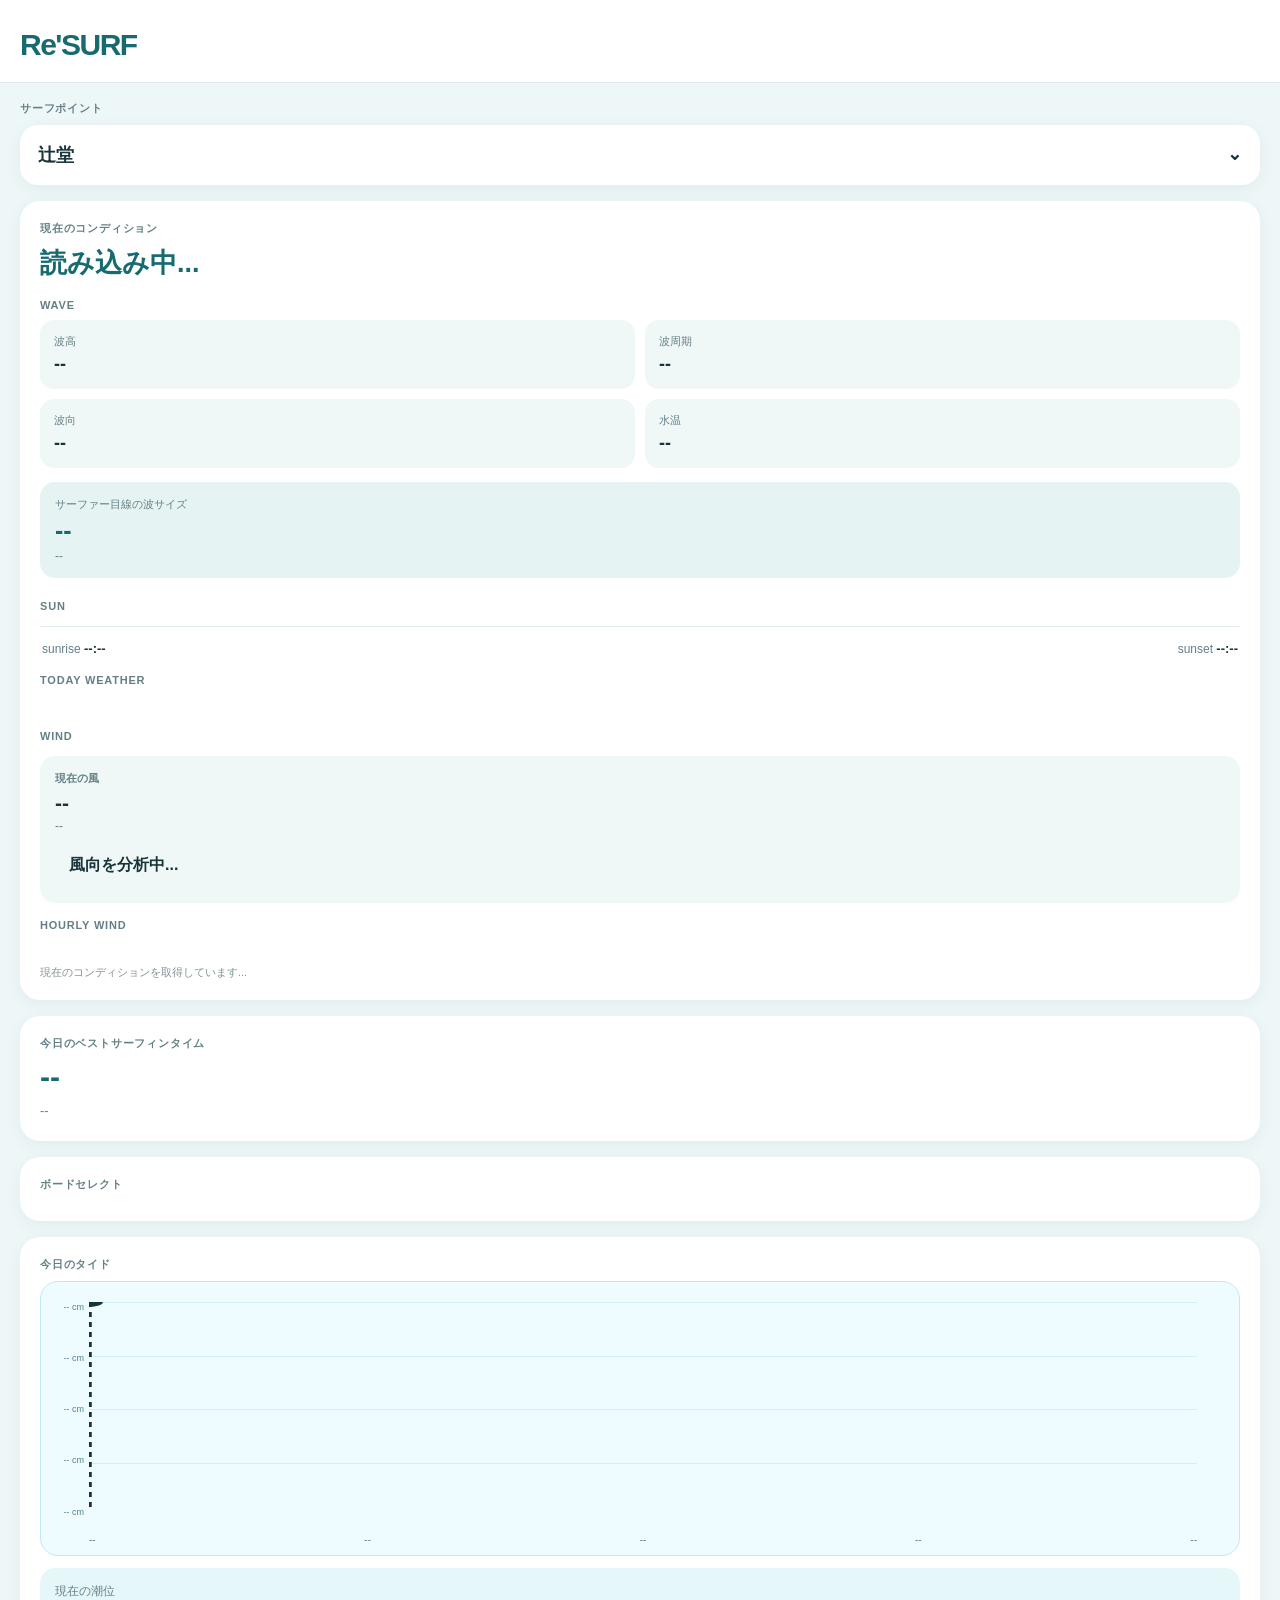
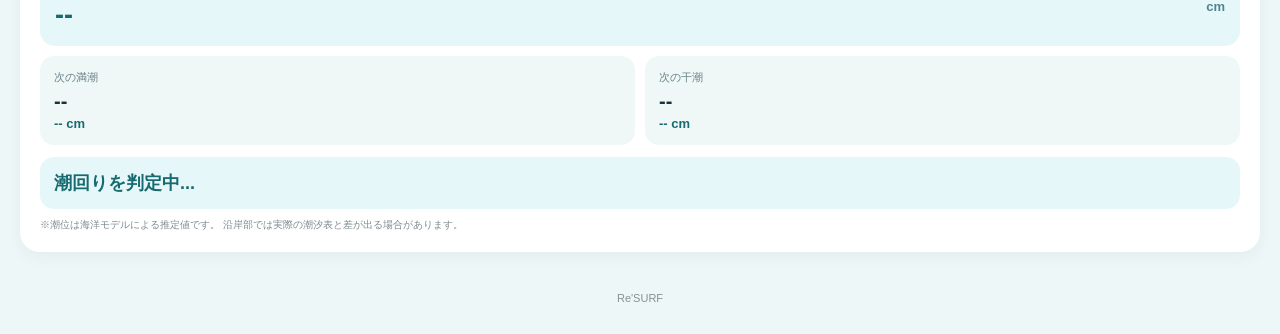
==== index.html @ 5d6dfd1b "Update index.html" ====
<!DOCTYPE html>
<html lang="ja">
<head>
<meta charset="UTF-8">
<meta name="viewport" content="width=device-width, initial-scale=1.0">
<title>Re'SURF</title>
<link rel="stylesheet" href="style.css">
</head>

<body>

<div class="header">
  <div class="logo">Re'SURF</div>
</div>

<div class="content">

  <!-- =========================
       SURF POINT
  ========================= -->

  <div class="label">
    サーフポイント
  </div>

  <button
    class="spot-button"
    onclick="toggleSpots()"
  >
    <span id="selectedSpot">辻堂</span>
    <span>⌄</span>
  </button>

  <div
    class="spot-menu"
    id="spotMenu"
  >

    <div class="spot-item" onclick="selectSpot('辻堂')">辻堂</div>
    <div class="spot-item" onclick="selectSpot('鵠沼')">鵠沼</div>
    <div class="spot-item" onclick="selectSpot('由比ヶ浜')">由比ヶ浜</div>
    <div class="spot-item" onclick="selectSpot('鴨川')">鴨川</div>
    <div class="spot-item" onclick="selectSpot('平砂浦')">平砂浦</div>

  </div>


  <!-- =========================
       CURRENT CONDITION
  ========================= -->

  <div class="card">

    <div class="label">
      現在のコンディション
    </div>

    <div
      class="condition"
      id="condition"
    >
      読み込み中...
    </div>


    <div
      class="label"
      style="margin-top:18px;"
    >
      WAVE
    </div>


    <div class="data">

      <div class="data-box">
        <div class="data-title">波高</div>
        <div
          class="data-value"
          id="waveHeight"
        >
          --
        </div>
      </div>


      <div class="data-box">
        <div class="data-title">波周期</div>
        <div
          class="data-value"
          id="wavePeriod"
        >
          --
        </div>
      </div>


      <div class="data-box">
        <div class="data-title">波向</div>
        <div
          class="data-value"
          id="waveDirection"
        >
          --
        </div>
      </div>


      <div class="data-box">
        <div class="data-title">水温</div>
        <div
          class="data-value"
          id="waterTemp"
        >
          --
        </div>
      </div>

    </div>


    <div class="wave-human">

      <div class="wave-human-title">
        サーファー目線の波サイズ
      </div>

      <div
        class="wave-human-value"
        id="humanWave"
      >
        --
      </div>

      <div
        class="wave-human-reason"
        id="humanWaveReason"
      >
        --
      </div>

    </div>


    <!-- =========================
         SUN
    ========================= -->

    <div
      class="label"
      style="margin-top:22px;"
    >
      SUN
    </div>


    <div class="sun-row">

      <span>
        sunrise
        <strong id="sunrise">--:--</strong>
      </span>

      <span>
        sunset
        <strong id="sunset">--:--</strong>
      </span>

    </div>


    <!-- =========================
         TODAY WEATHER
    ========================= -->

    <div
      class="label"
      style="margin-top:16px;"
    >
      TODAY WEATHER
    </div>


    <div
      class="hourly-scroll"
      id="weatherHourly"
    ></div>


    <!-- =========================
         WIND
    ========================= -->

    <div
      class="label"
      style="margin-top:22px;"
    >
      WIND
    </div>


    <div class="wind-box">

      <div class="wind-title">
        現在の風
      </div>

      <div
        class="wind-main"
        id="windDirection"
      >
        --
      </div>

      <div
        class="wind-detail"
        id="windSpeed"
      >
        --
      </div>

      <div
        class="wind-condition"
        id="windCondition"
      >
        風向を分析中...
      </div>

    </div>


    <!-- =========================
         HOURLY WIND
    ========================= -->

    <div
      class="label"
      style="margin-top:16px;"
    >
      HOURLY WIND
    </div>


    <div
      class="hourly-scroll"
      id="windHourly"
    ></div>


    <div
      class="status"
      id="status"
    >
      現在のコンディションを取得しています...
    </div>

  </div>


  <!-- =========================
       BEST TIME
  ========================= -->

  <div class="card">

    <div class="label">
      今日のベストサーフィンタイム
    </div>

    <div
      class="best-time"
      id="bestTime"
    >
      --
    </div>

    <div
      class="best-reason"
      id="bestReason"
    >
      --
    </div>

  </div>


  <!-- =========================
       BOARD SELECT
  ========================= -->

  <div class="card">

    <div class="label">
      ボードセレクト
    </div>

    <div
      class="board-list"
      id="boardList"
    ></div>

  </div>


  <!-- =========================
       TIDE
  ========================= -->

  <div class="card">

    <div class="label">
      今日のタイド
    </div>


    <div class="tide-chart">

      <div class="tide-grid"></div>


      <div class="tide-scale">

        <span id="scaleTop">-- cm</span>
        <span id="scale75">-- cm</span>
        <span id="scale50">-- cm</span>
        <span id="scale25">-- cm</span>
        <span id="scaleBottom">-- cm</span>

      </div>


      <svg
        class="tide-svg"
        viewBox="0 0 400 205"
        preserveAspectRatio="none"
      >

        <polygon
          id="tideArea"
          class="tide-area"
          points=""
        />

        <polyline
          id="tideLine"
          class="tide-line"
          points=""
        />

        <line
          id="tideNow"
          class="tide-now"
          x1="0"
          y1="0"
          x2="0"
          y2="205"
        />

        <circle
          id="tideNowDot"
          class="tide-now-dot"
          cx="0"
          cy="0"
          r="5"
        />

        <g id="tideExtremePoints"></g>

      </svg>


      <div class="tide-axis">

        <span id="tideTime0">--</span>
        <span id="tideTime1">--</span>
        <span id="tideTime2">--</span>
        <span id="tideTime3">--</span>
        <span id="tideTime4">--</span>

      </div>

    </div>


    <div class="tide-current">

      <div>

        <div class="tide-current-title">
          現在の潮位
        </div>

        <div
          class="tide-current-value"
          id="currentTide"
        >
          --
        </div>

      </div>

      <div class="tide-unit">
        cm
      </div>

    </div>


    <div class="tide-info">

      <div class="tide-box">

        <div class="tide-title">
          次の満潮
        </div>

        <div
          class="tide-value"
          id="nextHigh"
        >
          --
        </div>

        <div
          class="tide-height"
          id="nextHighHeight"
        >
          -- cm
        </div>

      </div>


      <div class="tide-box">

        <div class="tide-title">
          次の干潮
        </div>

        <div
          class="tide-value"
          id="nextLow"
        >
          --
        </div>

        <div
          class="tide-height"
          id="nextLowHeight"
        >
          -- cm
        </div>

      </div>

    </div>


    <div
      class="tide-type"
      id="tideType"
    >
      潮回りを判定中...
    </div>


    <div class="tide-note">
      ※潮位は海洋モデルによる推定値です。
      沿岸部では実際の潮汐表と差が出る場合があります。
    </div>

  </div>

</div>


<div class="bottom">
  Re'SURF
</div>


<!-- =========================
     BOARD MODAL
========================= -->

<div
  class="modal-overlay"
  id="boardModal"
  onclick="closeBoardModal(event)"
>

  <div
    class="board-modal"
    onclick="event.stopPropagation()"
  >

    <div class="modal-label">
      BOARD ADVICE
    </div>

    <div
      class="modal-board-name"
      id="modalBoardName"
    >
      --
    </div>

    <div
      class="modal-condition"
      id="modalCondition"
    >
      --
    </div>

    <div
      class="modal-advice"
      id="modalAdvice"
    >
      --
    </div>

    <button
      class="modal-close"
      onclick="closeBoardModal()"
    >
      閉じる
    </button>

  </div>

</div>


<!-- =========================
     JAVASCRIPT
========================= -->

<script src="data.js"></script>
<script src="script.js"></script>

</body>
</html>
---- style.css ----
* {
    box-sizing: border-box;
    }

body {
margin: 0;
background: #eef7f7;
color: #17343a;
font-family:
-apple-system,
BlinkMacSystemFont,
“Helvetica Neue”,
Arial,
sans-serif;
}

.header {
background: #ffffff;
padding: 28px 20px 20px;
border-bottom: 1px solid #dcebea;
}

.logo {
font-size: 30px;
font-weight: 900;
letter-spacing: -1.5px;
color: #176b70;
}

.content {
padding: 18px 20px 35px;
}

.label {
font-size: 11px;
color: #648086;
font-weight: 800;
letter-spacing: .8px;
margin-bottom: 9px;
}

.card {
background: #ffffff;
border-radius: 20px;
padding: 20px;
margin-top: 16px;
box-shadow: 0 4px 16px rgba(23,52,58,.055);
}

/* =========================
SPOT
========================= */

.spot-button {
width: 100%;
border: none;
background: #ffffff;
color: #17343a;
border-radius: 18px;
padding: 18px;
text-align: left;
font-size: 18px;
font-weight: 750;
box-shadow: 0 4px 16px rgba(23,52,58,.06);
display: flex;
justify-content: space-between;
}

.spot-menu {
display: none;
margin-top: 9px;
background: #ffffff;
border-radius: 18px;
overflow: hidden;
box-shadow: 0 8px 25px rgba(23,52,58,.08);
}

.spot-item {
padding: 16px 18px;
border-bottom: 1px solid #e1eceb;
}

/* =========================
CURRENT CONDITION
========================= */

.condition {
font-size: 27px;
font-weight: 900;
margin: 4px 0 15px;
color: #176b70;
}

.data {
display: grid;
grid-template-columns: 1fr 1fr;
gap: 10px;
}

.data-box {
background: #f0f8f7;
border-radius: 14px;
padding: 14px;
}

.data-title {
color: #648086;
font-size: 11px;
}

.data-value {
margin-top: 5px;
font-size: 18px;
font-weight: 800;
color: #17343a;
}

.wave-human {
margin-top: 14px;
background: #e6f3f3;
border-radius: 15px;
padding: 15px;
}

.wave-human-title {
font-size: 11px;
color: #648086;
}

.wave-human-value {
margin-top: 4px;
font-size: 25px;
font-weight: 900;
color: #176b70;
}

.wave-human-reason {
margin-top: 4px;
font-size: 12px;
color: #648086;
}

/* =========================
SUN
========================= */

.sun-row {
margin-top: 14px;
padding: 14px 2px 2px;
border-top: 1px solid #e1eceb;
display: flex;
justify-content: space-between;
font-size: 12px;
color: #648086;
}

.sun-row strong {
color: #17343a;
font-size: 13px;
}

/* =========================
HOURLY WEATHER
========================= */

.hourly-scroll {
display: flex;
gap: 9px;
overflow-x: auto;
padding: 4px 1px 8px;
margin-top: 10px;
-webkit-overflow-scrolling: touch;
scrollbar-width: none;
}

.hourly-scroll::-webkit-scrollbar {
display: none;
}

.hour-card {
flex: 0 0 82px;
background: #f0f8f7;
border-radius: 15px;
padding: 12px 8px;
text-align: center;
}

.hour-card.current {
background: #e1f3f2;
box-shadow: inset 0 0 0 1px #b9dfdc;
}

.hour-time {
font-size: 11px;
font-weight: 800;
color: #648086;
}

.hour-icon {
font-size: 23px;
margin: 7px 0;
}

.hour-temp {
font-size: 16px;
font-weight: 900;
color: #17343a;
}

.hour-rain {
margin-top: 4px;
font-size: 10px;
color: #648086;
}

.hour-label {
margin-top: 3px;
font-size: 9px;
color: #176b70;
font-weight: 800;
}

/* =========================
WIND
========================= */

.wind-box {
margin-top: 14px;
background: #f0f8f7;
border-radius: 15px;
padding: 15px;
}

.wind-title {
font-size: 11px;
color: #648086;
font-weight: 800;
}

.wind-main {
margin-top: 5px;
font-size: 21px;
font-weight: 900;
}

.wind-detail {
margin-top: 4px;
font-size: 12px;
color: #648086;
}

.wind-condition {
margin-top: 10px;
padding: 12px 14px;
border-radius: 13px;
font-weight: 850;
}

.wind-offshore {
background: #dff3ec;
color: #14705b;
}

.wind-sideoff {
background: #e8f0df;
color: #567238;
}

.wind-sideon {
background: #fff0d7;
color: #9a6500;
}

.wind-onshore {
background: #f8dddd;
color: #a93c3c;
}

/* =========================
HOURLY WIND
========================= */

.wind-hour-card {
flex: 0 0 105px;
background: #f0f8f7;
border-radius: 15px;
padding: 12px 9px;
text-align: center;
}

.wind-hour-card.current {
background: #e1f3f2;
box-shadow: inset 0 0 0 1px #b9dfdc;
}

.wind-hour-time {
font-size: 11px;
color: #648086;
font-weight: 800;
}

.wind-hour-arrow {
margin: 5px 0;
font-size: 24px;
line-height: 1;
}

.wind-hour-dir {
font-size: 12px;
font-weight: 900;
}

.wind-hour-speed {
margin-top: 3px;
font-size: 12px;
color: #648086;
}

.wind-hour-condition {
margin-top: 7px;
border-radius: 9px;
padding: 5px 3px;
font-size: 9px;
font-weight: 850;
}

/* =========================
BEST TIME
========================= */

.best-time {
font-size: 30px;
font-weight: 900;
margin-top: 5px;
color: #176b70;
}

.best-reason {
margin-top: 7px;
color: #648086;
font-size: 13px;
line-height: 1.5;
}

/* =========================
BOARD SELECT
========================= */

.board-list {
display: grid;
grid-template-columns: 1fr 1fr;
gap: 10px;
}

.board-card {
border: none;
background: #f0f8f7;
border-radius: 17px;
padding: 20px 12px;
text-align: center;
min-height: 82px;
display: flex;
align-items: center;
justify-content: center;
cursor: pointer;
color: #17343a;
transition: transform .12s ease;
}

.board-card:active {
transform: scale(.97);
}

.board-card:last-child {
grid-column: 1 / -1;
}

.board-name {
font-size: 16px;
font-weight: 850;
}

/* =========================
BOARD POPUP
========================= */

.modal-overlay {
display: none;
position: fixed;
inset: 0;
background: rgba(23,52,58,.42);
z-index: 1000;
align-items: center;
justify-content: center;
padding: 20px;
}

.modal-overlay.show {
display: flex;
}

.board-modal {
width: 100%;
max-width: 390px;
background: #ffffff;
border-radius: 24px;
padding: 23px;
box-shadow: 0 20px 50px rgba(23,52,58,.22);
animation: modalIn .18s ease-out;
}

@keyframes modalIn {
from {
opacity: 0;
transform: translateY(12px) scale(.98);
}

to {
opacity: 1;
transform: translateY(0) scale(1);
}
}

.modal-label {
font-size: 10px;
color: #648086;
font-weight: 800;
letter-spacing: .8px;
}

.modal-board-name {
margin-top: 4px;
font-size: 25px;
font-weight: 900;
color: #176b70;
}

.modal-condition {
margin-top: 12px;
background: #f0f8f7;
border-radius: 13px;
padding: 12px;
font-size: 12px;
color: #648086;
line-height: 1.6;
}

.modal-advice {
margin-top: 15px;
font-size: 14px;
line-height: 1.7;
color: #17343a;
}

.modal-close {
width: 100%;
margin-top: 18px;
border: none;
background: #176b70;
color: #ffffff;
border-radius: 13px;
padding: 13px;
font-weight: 850;
font-size: 14px;
}

/* =========================
TIDE
========================= */

.tide-chart {
position: relative;
width: 100%;
height: 275px;
background: #effcff;
border-radius: 18px;
overflow: hidden;
border: 1px solid #bceaf0;
}

.tide-grid {
position: absolute;
inset: 20px 42px 38px 48px;

background:
repeating-linear-gradient(
to bottom,
rgba(0,174,190,.13),
rgba(0,174,190,.13) 1px,
transparent 1px,
transparent 25%
);
}

.tide-scale {
position: absolute;
left: 8px;
top: 20px;
bottom: 38px;
width: 35px;
display: flex;
flex-direction: column;
justify-content: space-between;
color: #4d858b;
font-size: 9px;
text-align: right;
}

.tide-svg {
position: absolute;
top: 20px;
left: 48px;
width: calc(100% - 90px);
height: 205px;
}

.tide-area {
fill: rgba(0,174,190,.14);
}

.tide-line {
fill: none;
stroke: #00aebe;
stroke-width: 4;
stroke-linecap: round;
stroke-linejoin: round;
}

.tide-now {
stroke: #17343a;
stroke-width: 2;
stroke-dasharray: 5 5;
}

.tide-now-dot {
fill: #17343a;
}

.tide-point-high {
fill: #176b70;
}

.tide-point-low {
fill: #00aebe;
}

.tide-point-label {
font-size: 9px;
font-weight: 800;
fill: #17343a;
}

.tide-axis {
position: absolute;
left: 48px;
right: 42px;
bottom: 10px;
display: flex;
justify-content: space-between;
color: #648086;
font-size: 10px;
}

/* =========================
CURRENT TIDE
========================= */

.tide-current {
margin-top: 12px;
background: #e6f7f9;
border-radius: 15px;
padding: 15px;
display: flex;
justify-content: space-between;
align-items: center;
}

.tide-current-title {
font-size: 12px;
color: #648086;
}

.tide-current-value {
font-size: 27px;
font-weight: 900;
color: #176b70;
}

.tide-unit {
font-size: 13px;
font-weight: 800;
color: #4d858b;
}

.tide-info {
display: grid;
grid-template-columns: 1fr 1fr;
gap: 10px;
margin-top: 10px;
}

.tide-box {
background: #f0f8f7;
border-radius: 14px;
padding: 14px;
}

.tide-title {
color: #648086;
font-size: 11px;
}

.tide-value {
font-size: 20px;
font-weight: 900;
margin-top: 5px;
color: #17343a;
}

.tide-height {
font-size: 13px;
color: #176b70;
margin-top: 3px;
font-weight: 800;
}

.tide-type {
margin-top: 12px;
background: #e6f7f9;
border-radius: 14px;
padding: 14px;
font-size: 18px;
font-weight: 850;
color: #176b70;
}

.tide-note {
margin-top: 8px;
color: #7c898e;
font-size: 10px;
line-height: 1.5;
}

.status {
margin-top: 12px;
color: #829296;
font-size: 11px;
}

.bottom {
text-align: center;
padding: 5px 0 30px;
color: #829296;
font-size: 11px;
}
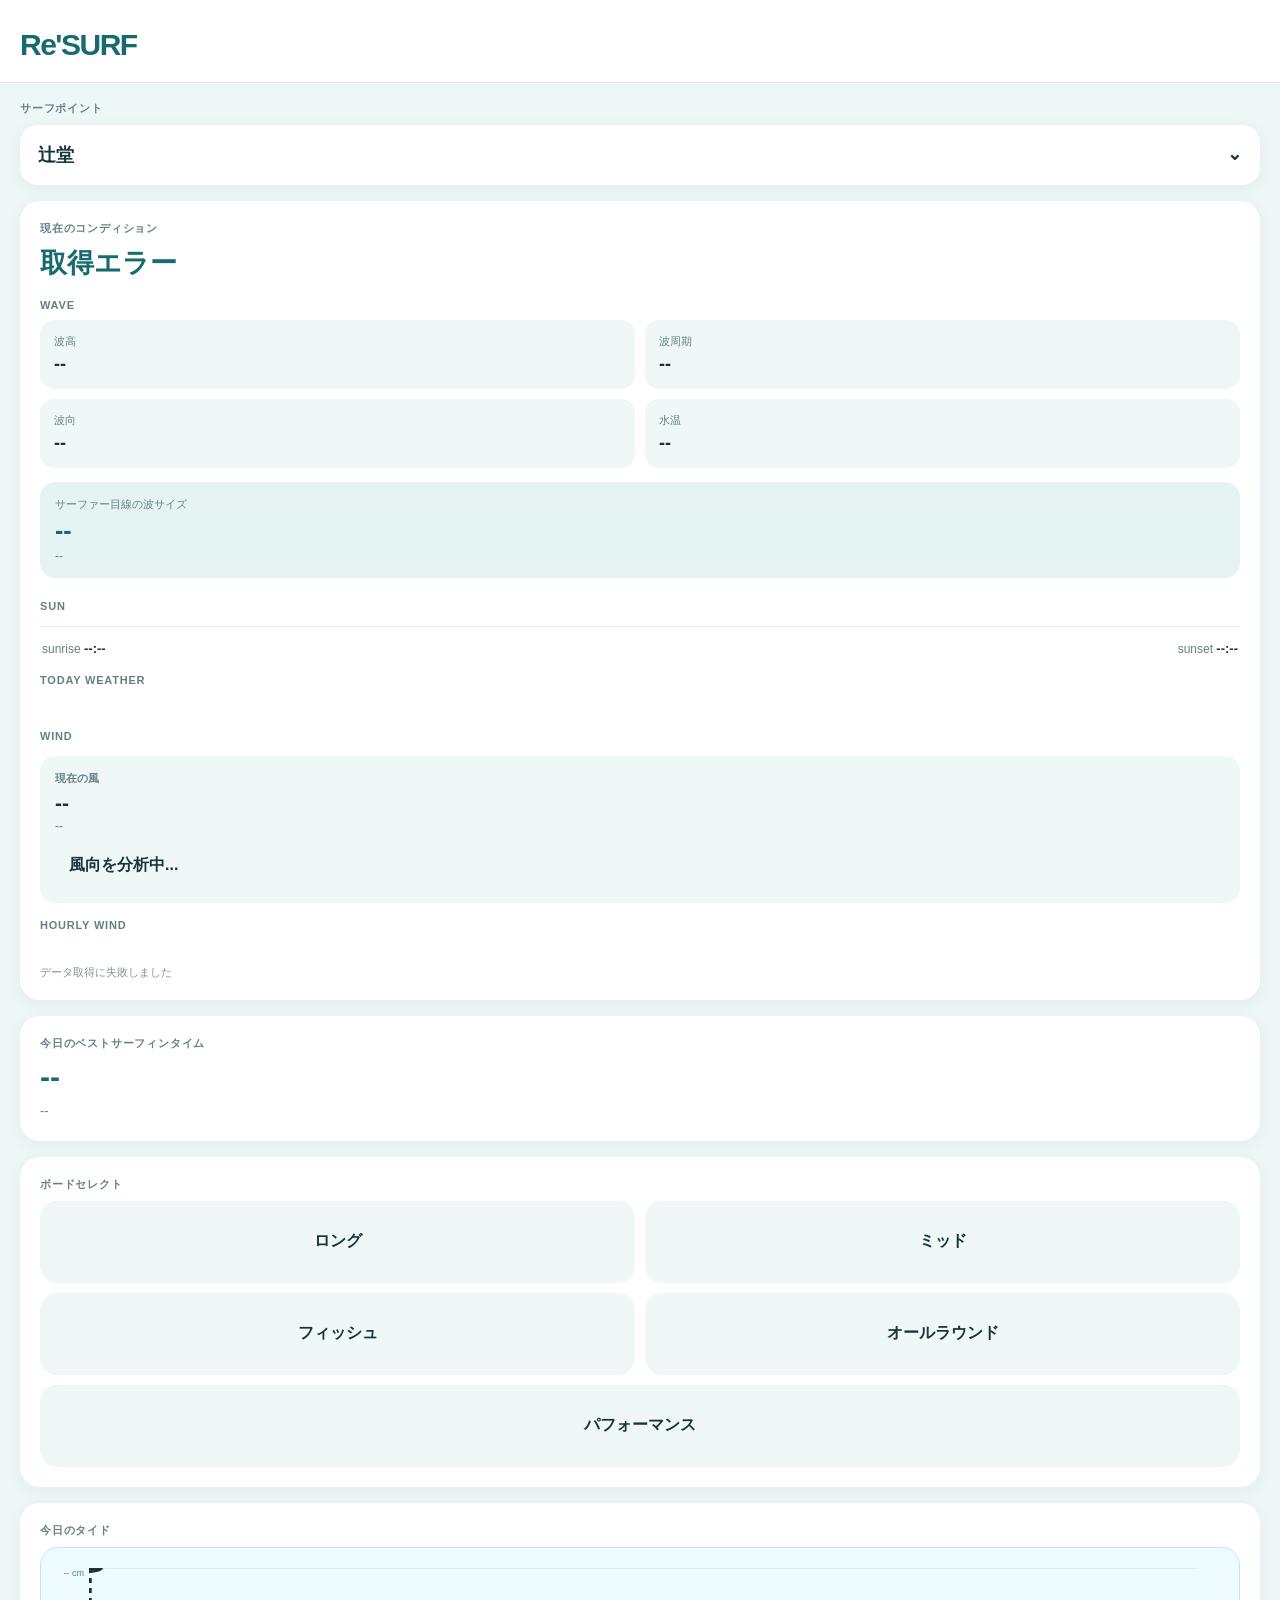
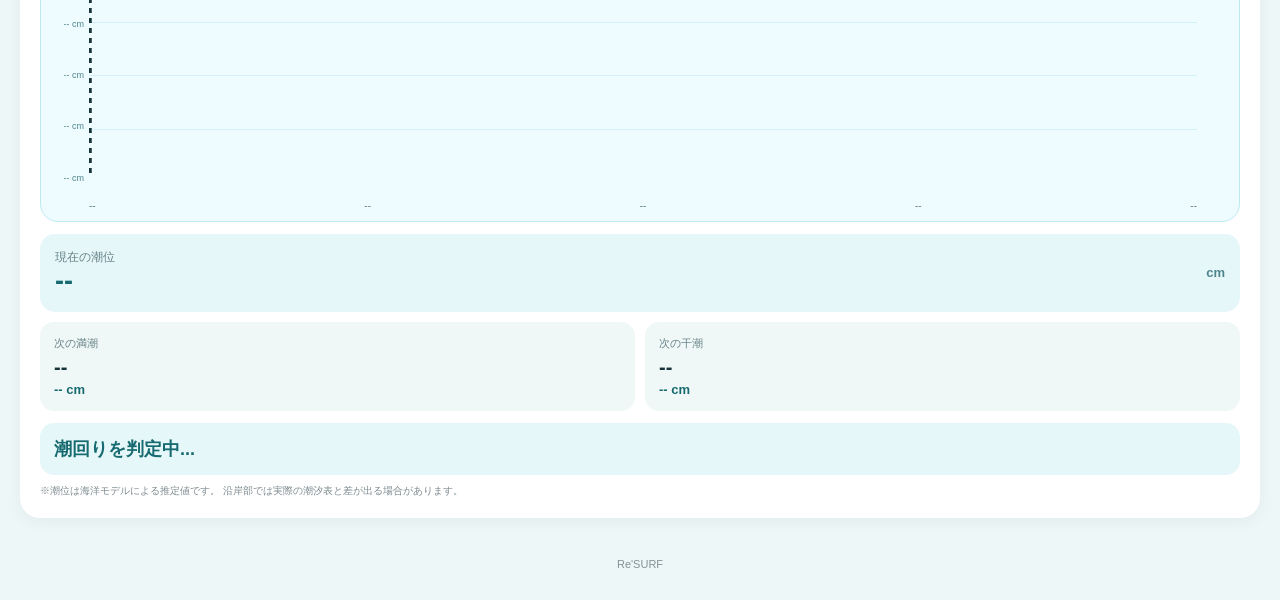
==== commit d1f6e86d: "Rename index_backup.html to index.html" ====
--- a/index.html
+++ b/index.html
@@ -3,9 +3,681 @@
 <head>
 <meta charset="UTF-8">
 <meta name="viewport" content="width=device-width, initial-scale=1.0">
+
 <title>Re'SURF</title>
-<link rel="stylesheet" href="style.css">
+
+<style>
+
+* {
+  box-sizing: border-box;
+}
+
+body {
+  margin: 0;
+  background: #eef7f7;
+  color: #17343a;
+  font-family:
+    -apple-system,
+    BlinkMacSystemFont,
+    "Helvetica Neue",
+    Arial,
+    sans-serif;
+}
+
+.header {
+  background: #ffffff;
+  padding: 28px 20px 20px;
+  border-bottom: 1px solid #dcebea;
+}
+
+.logo {
+  font-size: 30px;
+  font-weight: 900;
+  letter-spacing: -1.5px;
+  color: #176b70;
+}
+
+.content {
+  padding: 18px 20px 35px;
+}
+
+.label {
+  font-size: 11px;
+  color: #648086;
+  font-weight: 800;
+  letter-spacing: .8px;
+  margin-bottom: 9px;
+}
+
+.card {
+  background: #ffffff;
+  border-radius: 20px;
+  padding: 20px;
+  margin-top: 16px;
+  box-shadow: 0 4px 16px rgba(23,52,58,.055);
+}
+
+
+/* =========================
+   SPOT
+========================= */
+
+.spot-button {
+  width: 100%;
+  border: none;
+  background: #ffffff;
+  color: #17343a;
+  border-radius: 18px;
+  padding: 18px;
+  text-align: left;
+  font-size: 18px;
+  font-weight: 750;
+  box-shadow: 0 4px 16px rgba(23,52,58,.06);
+  display: flex;
+  justify-content: space-between;
+}
+
+.spot-menu {
+  display: none;
+  margin-top: 9px;
+  background: #ffffff;
+  border-radius: 18px;
+  overflow: hidden;
+  box-shadow: 0 8px 25px rgba(23,52,58,.08);
+}
+
+.spot-item {
+  padding: 16px 18px;
+  border-bottom: 1px solid #e1eceb;
+}
+
+
+/* =========================
+   CURRENT CONDITION
+========================= */
+
+.condition {
+  font-size: 27px;
+  font-weight: 900;
+  margin: 4px 0 15px;
+  color: #176b70;
+}
+
+.data {
+  display: grid;
+  grid-template-columns: 1fr 1fr;
+  gap: 10px;
+}
+
+.data-box {
+  background: #f0f8f7;
+  border-radius: 14px;
+  padding: 14px;
+}
+
+.data-title {
+  color: #648086;
+  font-size: 11px;
+}
+
+.data-value {
+  margin-top: 5px;
+  font-size: 18px;
+  font-weight: 800;
+  color: #17343a;
+}
+
+.wave-human {
+  margin-top: 14px;
+  background: #e6f3f3;
+  border-radius: 15px;
+  padding: 15px;
+}
+
+.wave-human-title {
+  font-size: 11px;
+  color: #648086;
+}
+
+.wave-human-value {
+  margin-top: 4px;
+  font-size: 25px;
+  font-weight: 900;
+  color: #176b70;
+}
+
+.wave-human-reason {
+  margin-top: 4px;
+  font-size: 12px;
+  color: #648086;
+}
+
+
+/* =========================
+   SUN
+========================= */
+
+.sun-row {
+  margin-top: 14px;
+  padding: 14px 2px 2px;
+  border-top: 1px solid #e1eceb;
+  display: flex;
+  justify-content: space-between;
+  font-size: 12px;
+  color: #648086;
+}
+
+.sun-row strong {
+  color: #17343a;
+  font-size: 13px;
+}
+
+
+/* =========================
+   HOURLY WEATHER
+========================= */
+
+.hourly-scroll {
+  display: flex;
+  gap: 9px;
+  overflow-x: auto;
+  padding: 4px 1px 8px;
+  margin-top: 10px;
+  -webkit-overflow-scrolling: touch;
+  scrollbar-width: none;
+}
+
+.hourly-scroll::-webkit-scrollbar {
+  display: none;
+}
+
+.hour-card {
+  flex: 0 0 82px;
+  background: #f0f8f7;
+  border-radius: 15px;
+  padding: 12px 8px;
+  text-align: center;
+}
+
+.hour-card.current {
+  background: #e1f3f2;
+  box-shadow: inset 0 0 0 1px #b9dfdc;
+}
+
+.hour-time {
+  font-size: 11px;
+  font-weight: 800;
+  color: #648086;
+}
+
+.hour-icon {
+  font-size: 23px;
+  margin: 7px 0;
+}
+
+.hour-temp {
+  font-size: 16px;
+  font-weight: 900;
+  color: #17343a;
+}
+
+.hour-rain {
+  margin-top: 4px;
+  font-size: 10px;
+  color: #648086;
+}
+
+.hour-label {
+  margin-top: 3px;
+  font-size: 9px;
+  color: #176b70;
+  font-weight: 800;
+}
+
+
+/* =========================
+   WIND
+========================= */
+
+.wind-box {
+  margin-top: 14px;
+  background: #f0f8f7;
+  border-radius: 15px;
+  padding: 15px;
+}
+
+.wind-title {
+  font-size: 11px;
+  color: #648086;
+  font-weight: 800;
+}
+
+.wind-main {
+  margin-top: 5px;
+  font-size: 21px;
+  font-weight: 900;
+}
+
+.wind-detail {
+  margin-top: 4px;
+  font-size: 12px;
+  color: #648086;
+}
+
+.wind-condition {
+  margin-top: 10px;
+  padding: 12px 14px;
+  border-radius: 13px;
+  font-weight: 850;
+}
+
+.wind-offshore {
+  background: #dff3ec;
+  color: #14705b;
+}
+
+.wind-sideoff {
+  background: #e8f0df;
+  color: #567238;
+}
+
+.wind-sideon {
+  background: #fff0d7;
+  color: #9a6500;
+}
+
+.wind-onshore {
+  background: #f8dddd;
+  color: #a93c3c;
+}
+
+
+/* =========================
+   HOURLY WIND
+========================= */
+
+.wind-hour-card {
+  flex: 0 0 105px;
+  background: #f0f8f7;
+  border-radius: 15px;
+  padding: 12px 9px;
+  text-align: center;
+}
+
+.wind-hour-card.current {
+  background: #e1f3f2;
+  box-shadow: inset 0 0 0 1px #b9dfdc;
+}
+
+.wind-hour-time {
+  font-size: 11px;
+  color: #648086;
+  font-weight: 800;
+}
+
+.wind-hour-arrow {
+  margin: 5px 0;
+  font-size: 24px;
+  line-height: 1;
+}
+
+.wind-hour-dir {
+  font-size: 12px;
+  font-weight: 900;
+}
+
+.wind-hour-speed {
+  margin-top: 3px;
+  font-size: 12px;
+  color: #648086;
+}
+
+.wind-hour-condition {
+  margin-top: 7px;
+  border-radius: 9px;
+  padding: 5px 3px;
+  font-size: 9px;
+  font-weight: 850;
+}
+
+
+/* =========================
+   BEST TIME
+========================= */
+
+.best-time {
+  font-size: 30px;
+  font-weight: 900;
+  margin-top: 5px;
+  color: #176b70;
+}
+
+.best-reason {
+  margin-top: 7px;
+  color: #648086;
+  font-size: 13px;
+  line-height: 1.5;
+}
+
+
+/* =========================
+   BOARD SELECT
+========================= */
+
+.board-list {
+  display: grid;
+  grid-template-columns: 1fr 1fr;
+  gap: 10px;
+}
+
+.board-card {
+  border: none;
+  background: #f0f8f7;
+  border-radius: 17px;
+  padding: 20px 12px;
+  text-align: center;
+  min-height: 82px;
+  display: flex;
+  align-items: center;
+  justify-content: center;
+  cursor: pointer;
+  color: #17343a;
+  transition: transform .12s ease;
+}
+
+.board-card:active {
+  transform: scale(.97);
+}
+
+.board-card:last-child {
+  grid-column: 1 / -1;
+}
+
+.board-name {
+  font-size: 16px;
+  font-weight: 850;
+}
+
+
+/* =========================
+   BOARD POPUP
+========================= */
+
+.modal-overlay {
+  display: none;
+  position: fixed;
+  inset: 0;
+  background: rgba(23,52,58,.42);
+  z-index: 1000;
+  align-items: center;
+  justify-content: center;
+  padding: 20px;
+}
+
+.modal-overlay.show {
+  display: flex;
+}
+
+.board-modal {
+  width: 100%;
+  max-width: 390px;
+  background: #ffffff;
+  border-radius: 24px;
+  padding: 23px;
+  box-shadow: 0 20px 50px rgba(23,52,58,.22);
+  animation: modalIn .18s ease-out;
+}
+
+@keyframes modalIn {
+  from {
+    opacity: 0;
+    transform: translateY(12px) scale(.98);
+  }
+
+  to {
+    opacity: 1;
+    transform: translateY(0) scale(1);
+  }
+}
+
+.modal-label {
+  font-size: 10px;
+  color: #648086;
+  font-weight: 800;
+  letter-spacing: .8px;
+}
+
+.modal-board-name {
+  margin-top: 4px;
+  font-size: 25px;
+  font-weight: 900;
+  color: #176b70;
+}
+
+.modal-condition {
+  margin-top: 12px;
+  background: #f0f8f7;
+  border-radius: 13px;
+  padding: 12px;
+  font-size: 12px;
+  color: #648086;
+  line-height: 1.6;
+}
+
+.modal-advice {
+  margin-top: 15px;
+  font-size: 14px;
+  line-height: 1.7;
+  color: #17343a;
+}
+
+.modal-close {
+  width: 100%;
+  margin-top: 18px;
+  border: none;
+  background: #176b70;
+  color: #ffffff;
+  border-radius: 13px;
+  padding: 13px;
+  font-weight: 850;
+  font-size: 14px;
+}
+
+
+/* =========================
+   TIDE
+========================= */
+
+.tide-chart {
+  position: relative;
+  width: 100%;
+  height: 275px;
+  background: #effcff;
+  border-radius: 18px;
+  overflow: hidden;
+  border: 1px solid #bceaf0;
+}
+
+.tide-grid {
+  position: absolute;
+  inset: 20px 42px 38px 48px;
+
+  background:
+    repeating-linear-gradient(
+      to bottom,
+      rgba(0,174,190,.13),
+      rgba(0,174,190,.13) 1px,
+      transparent 1px,
+      transparent 25%
+    );
+}
+
+.tide-scale {
+  position: absolute;
+  left: 8px;
+  top: 20px;
+  bottom: 38px;
+  width: 35px;
+  display: flex;
+  flex-direction: column;
+  justify-content: space-between;
+  color: #4d858b;
+  font-size: 9px;
+  text-align: right;
+}
+
+.tide-svg {
+  position: absolute;
+  top: 20px;
+  left: 48px;
+  width: calc(100% - 90px);
+  height: 205px;
+}
+
+.tide-area {
+  fill: rgba(0,174,190,.14);
+}
+
+.tide-line {
+  fill: none;
+  stroke: #00aebe;
+  stroke-width: 4;
+  stroke-linecap: round;
+  stroke-linejoin: round;
+}
+
+.tide-now {
+  stroke: #17343a;
+  stroke-width: 2;
+  stroke-dasharray: 5 5;
+}
+
+.tide-now-dot {
+  fill: #17343a;
+}
+
+.tide-point-high {
+  fill: #176b70;
+}
+
+.tide-point-low {
+  fill: #00aebe;
+}
+
+.tide-point-label {
+  font-size: 9px;
+  font-weight: 800;
+  fill: #17343a;
+}
+
+.tide-axis {
+  position: absolute;
+  left: 48px;
+  right: 42px;
+  bottom: 10px;
+  display: flex;
+  justify-content: space-between;
+  color: #648086;
+  font-size: 10px;
+}
+
+
+/* =========================
+   CURRENT TIDE
+========================= */
+
+.tide-current {
+  margin-top: 12px;
+  background: #e6f7f9;
+  border-radius: 15px;
+  padding: 15px;
+  display: flex;
+  justify-content: space-between;
+  align-items: center;
+}
+
+.tide-current-title {
+  font-size: 12px;
+  color: #648086;
+}
+
+.tide-current-value {
+  font-size: 27px;
+  font-weight: 900;
+  color: #176b70;
+}
+
+.tide-unit {
+  font-size: 13px;
+  font-weight: 800;
+  color: #4d858b;
+}
+
+.tide-info {
+  display: grid;
+  grid-template-columns: 1fr 1fr;
+  gap: 10px;
+  margin-top: 10px;
+}
+
+.tide-box {
+  background: #f0f8f7;
+  border-radius: 14px;
+  padding: 14px;
+}
+
+.tide-title {
+  color: #648086;
+  font-size: 11px;
+}
+
+.tide-value {
+  font-size: 20px;
+  font-weight: 900;
+  margin-top: 5px;
+  color: #17343a;
+}
+
+.tide-height {
+  font-size: 13px;
+  color: #176b70;
+  margin-top: 3px;
+  font-weight: 800;
+}
+
+.tide-type {
+  margin-top: 12px;
+  background: #e6f7f9;
+  border-radius: 14px;
+  padding: 14px;
+  font-size: 18px;
+  font-weight: 850;
+  color: #176b70;
+}
+
+.tide-note {
+  margin-top: 8px;
+  color: #7c898e;
+  font-size: 10px;
+  line-height: 1.5;
+}
+
+.status {
+  margin-top: 12px;
+  color: #829296;
+  font-size: 11px;
+}
+
+.bottom {
+  text-align: center;
+  padding: 5px 0 30px;
+  color: #829296;
+  font-size: 11px;
+}
+
+</style>
 </head>
+
 
 <body>
 
@@ -15,461 +687,418 @@
 
 <div class="content">
 
+
+<!-- =========================
+     SURF POINT
+========================= -->
+
+<div class="label">
+  サーフポイント
+</div>
+
+<button
+  class="spot-button"
+  onclick="toggleSpots()"
+>
+  <span id="selectedSpot">辻堂</span>
+  <span>⌄</span>
+</button>
+
+<div
+  class="spot-menu"
+  id="spotMenu"
+>
+
+  <div class="spot-item" onclick="selectSpot('辻堂')">辻堂</div>
+  <div class="spot-item" onclick="selectSpot('鵠沼')">鵠沼</div>
+  <div class="spot-item" onclick="selectSpot('由比ヶ浜')">由比ヶ浜</div>
+  <div class="spot-item" onclick="selectSpot('鴨川')">鴨川</div>
+  <div class="spot-item" onclick="selectSpot('平砂浦')">平砂浦</div>
+
+</div>
+
+
+<!-- =========================
+     CURRENT CONDITION
+========================= -->
+
+<div class="card">
+
+  <div class="label">
+    現在のコンディション
+  </div>
+
+  <div
+    class="condition"
+    id="condition"
+  >
+    読み込み中...
+  </div>
+
+
+  <div class="label" style="margin-top:18px;">
+    WAVE
+  </div>
+
+  <div class="data">
+
+    <div class="data-box">
+      <div class="data-title">波高</div>
+      <div class="data-value" id="waveHeight">--</div>
+    </div>
+
+    <div class="data-box">
+      <div class="data-title">波周期</div>
+      <div class="data-value" id="wavePeriod">--</div>
+    </div>
+
+    <div class="data-box">
+      <div class="data-title">波向</div>
+      <div class="data-value" id="waveDirection">--</div>
+    </div>
+
+    <div class="data-box">
+      <div class="data-title">水温</div>
+      <div class="data-value" id="waterTemp">--</div>
+    </div>
+
+  </div>
+
+
+  <div class="wave-human">
+
+    <div class="wave-human-title">
+      サーファー目線の波サイズ
+    </div>
+
+    <div
+      class="wave-human-value"
+      id="humanWave"
+    >
+      --
+    </div>
+
+    <div
+      class="wave-human-reason"
+      id="humanWaveReason"
+    >
+      --
+    </div>
+
+  </div>
+
+
   <!-- =========================
-       SURF POINT
+       SUN
   ========================= -->
 
+  <div class="label" style="margin-top:22px;">
+    SUN
+  </div>
+
+  <div class="sun-row">
+
+    <span>
+      sunrise
+      <strong id="sunrise">--:--</strong>
+    </span>
+
+    <span>
+      sunset
+      <strong id="sunset">--:--</strong>
+    </span>
+
+  </div>
+
+
+  <div
+    class="label"
+    style="margin-top:16px;"
+  >
+    TODAY WEATHER
+  </div>
+
+  <div
+    class="hourly-scroll"
+    id="weatherHourly"
+  ></div>
+
+
+  <!-- =========================
+       WIND
+  ========================= -->
+
+  <div class="label" style="margin-top:22px;">
+    WIND
+  </div>
+
+  <div class="wind-box">
+
+    <div class="wind-title">
+      現在の風
+    </div>
+
+    <div
+      class="wind-main"
+      id="windDirection"
+    >
+      --
+    </div>
+
+    <div
+      class="wind-detail"
+      id="windSpeed"
+    >
+      --
+    </div>
+
+    <div
+      class="wind-condition"
+      id="windCondition"
+    >
+      風向を分析中...
+    </div>
+
+  </div>
+
+
+  <div
+    class="label"
+    style="margin-top:16px;"
+  >
+    HOURLY WIND
+  </div>
+
+  <div
+    class="hourly-scroll"
+    id="windHourly"
+  ></div>
+
+
+  <div
+    class="status"
+    id="status"
+  >
+    現在のコンディションを取得しています...
+  </div>
+
+</div>
+
+
+<!-- =========================
+     BEST TIME
+========================= -->
+
+<div class="card">
+
   <div class="label">
-    サーフポイント
+    今日のベストサーフィンタイム
   </div>
 
-  <button
-    class="spot-button"
-    onclick="toggleSpots()"
+  <div
+    class="best-time"
+    id="bestTime"
   >
-    <span id="selectedSpot">辻堂</span>
-    <span>⌄</span>
-  </button>
+    --
+  </div>
 
   <div
-    class="spot-menu"
-    id="spotMenu"
+    class="best-reason"
+    id="bestReason"
   >
-
-    <div class="spot-item" onclick="selectSpot('辻堂')">辻堂</div>
-    <div class="spot-item" onclick="selectSpot('鵠沼')">鵠沼</div>
-    <div class="spot-item" onclick="selectSpot('由比ヶ浜')">由比ヶ浜</div>
-    <div class="spot-item" onclick="selectSpot('鴨川')">鴨川</div>
-    <div class="spot-item" onclick="selectSpot('平砂浦')">平砂浦</div>
-
+    --
   </div>
 
-
-  <!-- =========================
-       CURRENT CONDITION
-  ========================= -->
-
-  <div class="card">
-
-    <div class="label">
-      現在のコンディション
+</div>
+
+
+<!-- =========================
+     BOARD SELECT
+========================= -->
+
+<div class="card">
+
+  <div class="label">
+    ボードセレクト
+  </div>
+
+  <div
+    class="board-list"
+    id="boardList"
+  ></div>
+
+</div>
+
+
+<!-- =========================
+     TIDE
+========================= -->
+
+<div class="card">
+
+  <div class="label">
+    今日のタイド
+  </div>
+
+
+  <div class="tide-chart">
+
+    <div class="tide-grid"></div>
+
+
+    <div class="tide-scale">
+
+      <span id="scaleTop">-- cm</span>
+      <span id="scale75">-- cm</span>
+      <span id="scale50">-- cm</span>
+      <span id="scale25">-- cm</span>
+      <span id="scaleBottom">-- cm</span>
+
     </div>
 
-    <div
-      class="condition"
-      id="condition"
+
+    <svg
+      class="tide-svg"
+      viewBox="0 0 400 205"
+      preserveAspectRatio="none"
     >
-      読み込み中...
+
+      <polygon
+        id="tideArea"
+        class="tide-area"
+        points=""
+      />
+
+      <polyline
+        id="tideLine"
+        class="tide-line"
+        points=""
+      />
+
+      <line
+        id="tideNow"
+        class="tide-now"
+        x1="0"
+        y1="0"
+        x2="0"
+        y2="205"
+      />
+
+      <circle
+        id="tideNowDot"
+        class="tide-now-dot"
+        cx="0"
+        cy="0"
+        r="5"
+      />
+
+      <g id="tideExtremePoints"></g>
+
+    </svg>
+
+
+    <div class="tide-axis">
+
+      <span id="tideTime0">--</span>
+      <span id="tideTime1">--</span>
+      <span id="tideTime2">--</span>
+      <span id="tideTime3">--</span>
+      <span id="tideTime4">--</span>
+
     </div>
 
-
-    <div
-      class="label"
-      style="margin-top:18px;"
-    >
-      WAVE
-    </div>
-
-
-    <div class="data">
-
-      <div class="data-box">
-        <div class="data-title">波高</div>
-        <div
-          class="data-value"
-          id="waveHeight"
-        >
-          --
-        </div>
+  </div>
+
+
+  <div class="tide-current">
+
+    <div>
+
+      <div class="tide-current-title">
+        現在の潮位
       </div>
 
-
-      <div class="data-box">
-        <div class="data-title">波周期</div>
-        <div
-          class="data-value"
-          id="wavePeriod"
-        >
-          --
-        </div>
-      </div>
-
-
-      <div class="data-box">
-        <div class="data-title">波向</div>
-        <div
-          class="data-value"
-          id="waveDirection"
-        >
-          --
-        </div>
-      </div>
-
-
-      <div class="data-box">
-        <div class="data-title">水温</div>
-        <div
-          class="data-value"
-          id="waterTemp"
-        >
-          --
-        </div>
-      </div>
-
-    </div>
-
-
-    <div class="wave-human">
-
-      <div class="wave-human-title">
-        サーファー目線の波サイズ
-      </div>
-
       <div
-        class="wave-human-value"
-        id="humanWave"
+        class="tide-current-value"
+        id="currentTide"
       >
         --
       </div>
 
+    </div>
+
+    <div class="tide-unit">
+      cm
+    </div>
+
+  </div>
+
+
+  <div class="tide-info">
+
+    <div class="tide-box">
+
+      <div class="tide-title">
+        次の満潮
+      </div>
+
       <div
-        class="wave-human-reason"
-        id="humanWaveReason"
+        class="tide-value"
+        id="nextHigh"
       >
         --
       </div>
 
+      <div
+        class="tide-height"
+        id="nextHighHeight"
+      >
+        -- cm
+      </div>
+
     </div>
 
 
-    <!-- =========================
-         SUN
-    ========================= -->
-
-    <div
-      class="label"
-      style="margin-top:22px;"
-    >
-      SUN
-    </div>
-
-
-    <div class="sun-row">
-
-      <span>
-        sunrise
-        <strong id="sunrise">--:--</strong>
-      </span>
-
-      <span>
-        sunset
-        <strong id="sunset">--:--</strong>
-      </span>
-
-    </div>
-
-
-    <!-- =========================
-         TODAY WEATHER
-    ========================= -->
-
-    <div
-      class="label"
-      style="margin-top:16px;"
-    >
-      TODAY WEATHER
-    </div>
-
-
-    <div
-      class="hourly-scroll"
-      id="weatherHourly"
-    ></div>
-
-
-    <!-- =========================
-         WIND
-    ========================= -->
-
-    <div
-      class="label"
-      style="margin-top:22px;"
-    >
-      WIND
-    </div>
-
-
-    <div class="wind-box">
-
-      <div class="wind-title">
-        現在の風
+    <div class="tide-box">
+
+      <div class="tide-title">
+        次の干潮
       </div>
 
       <div
-        class="wind-main"
-        id="windDirection"
+        class="tide-value"
+        id="nextLow"
       >
         --
       </div>
 
       <div
-        class="wind-detail"
-        id="windSpeed"
+        class="tide-height"
+        id="nextLowHeight"
       >
-        --
+        -- cm
       </div>
 
-      <div
-        class="wind-condition"
-        id="windCondition"
-      >
-        風向を分析中...
-      </div>
-
     </div>
 
-
-    <!-- =========================
-         HOURLY WIND
-    ========================= -->
-
-    <div
-      class="label"
-      style="margin-top:16px;"
-    >
-      HOURLY WIND
-    </div>
-
-
-    <div
-      class="hourly-scroll"
-      id="windHourly"
-    ></div>
-
-
-    <div
-      class="status"
-      id="status"
-    >
-      現在のコンディションを取得しています...
-    </div>
-
   </div>
 
 
-  <!-- =========================
-       BEST TIME
-  ========================= -->
-
-  <div class="card">
-
-    <div class="label">
-      今日のベストサーフィンタイム
-    </div>
-
-    <div
-      class="best-time"
-      id="bestTime"
-    >
-      --
-    </div>
-
-    <div
-      class="best-reason"
-      id="bestReason"
-    >
-      --
-    </div>
-
+  <div
+    class="tide-type"
+    id="tideType"
+  >
+    潮回りを判定中...
   </div>
 
 
-  <!-- =========================
-       BOARD SELECT
-  ========================= -->
-
-  <div class="card">
-
-    <div class="label">
-      ボードセレクト
-    </div>
-
-    <div
-      class="board-list"
-      id="boardList"
-    ></div>
-
+  <div class="tide-note">
+    ※潮位は海洋モデルによる推定値です。
+    沿岸部では実際の潮汐表と差が出る場合があります。
   </div>
 
-
-  <!-- =========================
-       TIDE
-  ========================= -->
-
-  <div class="card">
-
-    <div class="label">
-      今日のタイド
-    </div>
-
-
-    <div class="tide-chart">
-
-      <div class="tide-grid"></div>
-
-
-      <div class="tide-scale">
-
-        <span id="scaleTop">-- cm</span>
-        <span id="scale75">-- cm</span>
-        <span id="scale50">-- cm</span>
-        <span id="scale25">-- cm</span>
-        <span id="scaleBottom">-- cm</span>
-
-      </div>
-
-
-      <svg
-        class="tide-svg"
-        viewBox="0 0 400 205"
-        preserveAspectRatio="none"
-      >
-
-        <polygon
-          id="tideArea"
-          class="tide-area"
-          points=""
-        />
-
-        <polyline
-          id="tideLine"
-          class="tide-line"
-          points=""
-        />
-
-        <line
-          id="tideNow"
-          class="tide-now"
-          x1="0"
-          y1="0"
-          x2="0"
-          y2="205"
-        />
-
-        <circle
-          id="tideNowDot"
-          class="tide-now-dot"
-          cx="0"
-          cy="0"
-          r="5"
-        />
-
-        <g id="tideExtremePoints"></g>
-
-      </svg>
-
-
-      <div class="tide-axis">
-
-        <span id="tideTime0">--</span>
-        <span id="tideTime1">--</span>
-        <span id="tideTime2">--</span>
-        <span id="tideTime3">--</span>
-        <span id="tideTime4">--</span>
-
-      </div>
-
-    </div>
-
-
-    <div class="tide-current">
-
-      <div>
-
-        <div class="tide-current-title">
-          現在の潮位
-        </div>
-
-        <div
-          class="tide-current-value"
-          id="currentTide"
-        >
-          --
-        </div>
-
-      </div>
-
-      <div class="tide-unit">
-        cm
-      </div>
-
-    </div>
-
-
-    <div class="tide-info">
-
-      <div class="tide-box">
-
-        <div class="tide-title">
-          次の満潮
-        </div>
-
-        <div
-          class="tide-value"
-          id="nextHigh"
-        >
-          --
-        </div>
-
-        <div
-          class="tide-height"
-          id="nextHighHeight"
-        >
-          -- cm
-        </div>
-
-      </div>
-
-
-      <div class="tide-box">
-
-        <div class="tide-title">
-          次の干潮
-        </div>
-
-        <div
-          class="tide-value"
-          id="nextLow"
-        >
-          --
-        </div>
-
-        <div
-          class="tide-height"
-          id="nextLowHeight"
-        >
-          -- cm
-        </div>
-
-      </div>
-
-    </div>
-
-
-    <div
-      class="tide-type"
-      id="tideType"
-    >
-      潮回りを判定中...
-    </div>
-
-
-    <div class="tide-note">
-      ※潮位は海洋モデルによる推定値です。
-      沿岸部では実際の潮汐表と差が出る場合があります。
-    </div>
-
-  </div>
+</div>
+
 
 </div>
 
@@ -531,12 +1160,2289 @@
 </div>
 
 
-<!-- =========================
-     JAVASCRIPT
-========================= -->
-
-<script src="data.js"></script>
-<script src="script.js"></script>
+<script>
+
+
+/* =========================
+   SPOT DATA
+========================= */
+
+const spots = {
+
+  "辻堂": {
+    latitude: 35.318333,
+    longitude: 139.453056,
+
+    beachDirection: 202,
+
+    // 北〜北東をオフショア基準
+    offshoreFrom: 22.5,
+    offshoreRange: 30
+  },
+
+  "鵠沼": {
+    latitude: 35.314861,
+    longitude: 139.470889,
+
+    beachDirection: 195,
+
+    // 北〜北東をオフショア基準
+    offshoreFrom: 22.5,
+    offshoreRange: 30
+  },
+
+  "由比ヶ浜": {
+    latitude: 35.309444,
+    longitude: 139.537778,
+
+    beachDirection: 157,
+
+    // 北〜北東をオフショア基準
+    offshoreFrom: 22.5,
+    offshoreRange: 30
+  },
+
+  "鴨川": {
+    // 鴨川＝マルキ
+    latitude: 35.120797,
+    longitude: 140.132091,
+
+    beachDirection: 157,
+
+    // 北西〜北寄りをオフショア基準
+    offshoreFrom: 337.5,
+    offshoreRange: 30
+  },
+
+  "平砂浦": {
+    // 平砂浦ファミリーパーク下付近
+    latitude: 34.943784,
+    longitude: 139.810939,
+
+    beachDirection: 202,
+
+    // 北東をオフショア基準
+    offshoreFrom: 45,
+    offshoreRange: 30
+  }
+
+};
+
+
+/* =========================
+   BOARD TYPES
+========================= */
+
+const boards = [
+
+  {
+    id: "long",
+    name: "ロング"
+  },
+
+  {
+    id: "mid",
+    name: "ミッド"
+  },
+
+  {
+    id: "fish",
+    name: "フィッシュ"
+  },
+
+  {
+    id: "allround",
+    name: "オールラウンド"
+  },
+
+  {
+    id: "performance",
+    name: "パフォーマンス"
+  }
+
+];
+
+
+/* =========================
+   BOARD DISPLAY
+========================= */
+
+function renderBoards() {
+
+  const list =
+    document.getElementById("boardList");
+
+  list.innerHTML = "";
+
+  boards.forEach(board => {
+
+    const card =
+      document.createElement("button");
+
+    card.className = "board-card";
+
+    card.innerHTML = `
+      <div class="board-name">
+        ${board.name}
+      </div>
+    `;
+
+    card.onclick = () => {
+      openBoardModal(board.id);
+    };
+
+    list.appendChild(card);
+
+  });
+
+}
+
+
+/* =========================
+   BOARD ADVICE
+========================= */
+
+function getBoardAdvice(
+  boardId,
+  height,
+  period,
+  windSpeed,
+  windCondition
+) {
+
+  const waveText =
+    Number.isFinite(height)
+      ? `${height.toFixed(2)}m`
+      : "--";
+
+  const periodText =
+    Number.isFinite(period)
+      ? `${period.toFixed(1)}秒`
+      : "--";
+
+
+  const base =
+    `現在の波は約${waveText}・周期${periodText}。`;
+
+
+  const windText =
+    windCondition
+      ? `風は${windCondition}。`
+      : "";
+
+
+  const advice = {
+
+    long:
+      `${base}${windText} テイクオフの早さと安定感を活かして、まずは波のいいピークを選ぶ。小波なら無理にアクションを狙わず、早めに立ってスピードを維持するのがポイント。`,
+
+    mid:
+      `${base}${windText} 波をよく見て少し前からテイクオフし、板のスピードを落とさずラインを長く使う。厚いセクションでは焦ってターンを入れず、板を走らせることを優先。`,
+
+    fish:
+      `${base}${windText} フィッシュのスピードを活かして、テイクオフ後は早めに横へ。厚い波ではレールを入れすぎず、板を走らせながら波のポケットへ戻るイメージ。`,
+
+    allround:
+      `${base}${windText} 波のフェイスに合わせてテイクオフ位置を調整。まずはスピードを作ってから、波の力があるセクションでターンを入れる。`,
+
+    performance:
+      `${base}${windText} 波にパワーがあるなら、テイクオフ後すぐにラインを決めてポケットへ。小さめなら無理に縦へ行かず、スピードを失わないライン取りを優先。`
+
+  };
+
+
+  return advice[boardId] || "";
+}
+
+
+/* =========================
+   BOARD MODAL
+========================= */
+
+function openBoardModal(boardId) {
+
+  const board =
+    boards.find(
+      item => item.id === boardId
+    );
+
+  if (!board) return;
+
+
+  const height =
+    window.currentWaveHeight;
+
+  const period =
+    window.currentWavePeriod;
+
+  const windSpeed =
+    window.currentWindSpeed;
+
+  const windCondition =
+    window.currentWindCondition;
+
+
+  document.getElementById(
+    "modalBoardName"
+  ).textContent =
+    board.name;
+
+
+  document.getElementById(
+    "modalCondition"
+  ).textContent =
+    `現在の波 ${Number.isFinite(height) ? height.toFixed(2) + " m" : "--"}`
+    +
+    ` / 周期 ${Number.isFinite(period) ? period.toFixed(1) + " 秒" : "--"}`
+    +
+    ` / 風 ${Number.isFinite(windSpeed) ? windSpeed.toFixed(1) + " m/s" : "--"}`
+    +
+    ` / ${windCondition || "--"}`;
+
+
+  document.getElementById(
+    "modalAdvice"
+  ).textContent =
+    getBoardAdvice(
+      board.id,
+      height,
+      period,
+      windSpeed,
+      windCondition
+    );
+
+
+  document.getElementById(
+    "boardModal"
+  ).classList.add("show");
+
+}
+
+
+function closeBoardModal(event) {
+
+  if (
+    event &&
+    event.target !==
+    document.getElementById("boardModal")
+  ) {
+    return;
+  }
+
+  document.getElementById(
+    "boardModal"
+  ).classList.remove("show");
+
+}
+
+
+/* =========================
+   BOARD RECOMMENDATION
+========================= */
+
+function getRecommendedBoard(
+  height,
+  period
+) {
+
+  if (height < 0.35) return "long";
+
+  if (height < 0.50) return "mid";
+
+  if (height < 0.75) return "fish";
+
+  if (height < 1.20) {
+
+    if (period >= 9) {
+      return "allround";
+    }
+
+    return "fish";
+
+  }
+
+  if (height < 1.70) return "allround";
+
+  return "performance";
+
+}
+
+
+/* =========================
+   DIRECTION
+========================= */
+
+function getDirection(degrees) {
+
+  if (!Number.isFinite(degrees)) {
+    return "--";
+  }
+
+  const directions = [
+    "北",
+    "北北東",
+    "北東",
+    "東北東",
+    "東",
+    "東南東",
+    "南東",
+    "南南東",
+    "南",
+    "南南西",
+    "南西",
+    "西南西",
+    "西",
+    "西北西",
+    "北西",
+    "北北西"
+  ];
+
+  return directions[
+    Math.round(degrees / 22.5) % 16
+  ];
+
+}
+
+
+/* =========================
+   WIND CONDITION
+========================= */
+
+function angleDifference(a,b) {
+
+  let diff =
+    Math.abs(a-b) % 360;
+
+  if (diff > 180) {
+    diff = 360 - diff;
+  }
+
+  return diff;
+
+}
+
+
+function getWindCondition(
+  windDirection,
+  spot
+) {
+
+  if (!Number.isFinite(windDirection)) {
+    return {
+      label: "--",
+      className: ""
+    };
+  }
+
+
+  const diff =
+    angleDifference(
+      windDirection,
+      spot.offshoreFrom
+    );
+
+
+  const offshoreRange =
+    spot.offshoreRange || 30;
+
+
+  if (
+    diff <= offshoreRange
+  ) {
+
+    return {
+      label: "オフショア",
+      className: "wind-offshore"
+    };
+
+  }
+
+
+  if (
+    diff <= 75
+  ) {
+
+    return {
+      label: "サイドオフ",
+      className: "wind-sideoff"
+    };
+
+  }
+
+
+  if (
+    diff <= 120
+  ) {
+
+    return {
+      label: "サイドオン",
+      className: "wind-sideon"
+    };
+
+  }
+
+
+  return {
+    label: "オンショア",
+    className: "wind-onshore"
+  };
+
+}
+
+
+/* =========================
+   HUMAN WAVE
+========================= */
+
+function humanWave(height) {
+
+  if (height < .25) {
+    return [
+      "スネ〜ヒザ",
+      "かなり小さめの波"
+    ];
+  }
+
+  if (height < .45) {
+    return [
+      "ヒザ〜モモ",
+      "小波コンディション"
+    ];
+  }
+
+  if (height < .70) {
+    return [
+      "モモ〜腰",
+      "小〜中サイズ"
+    ];
+  }
+
+  if (height < 1.00) {
+    return [
+      "腰〜腹",
+      "十分なサイズ"
+    ];
+  }
+
+  if (height < 1.30) {
+    return [
+      "腹〜胸",
+      "しっかりしたサイズ"
+    ];
+  }
+
+  if (height < 1.70) {
+    return [
+      "胸〜肩",
+      "サイズのある波"
+    ];
+  }
+
+  if (height < 2.20) {
+    return [
+      "頭前後",
+      "かなりサイズあり"
+    ];
+  }
+
+  return [
+    "頭オーバー",
+    "大きなコンディション"
+  ];
+
+}
+
+
+/* =========================
+   WEATHER ICON
+========================= */
+
+function weatherIcon(code) {
+
+  if (!Number.isFinite(code)) {
+    return "🌤️";
+  }
+
+  if (code === 0) return "☀️";
+
+  if (
+    code === 1 ||
+    code === 2
+  ) {
+    return "🌤️";
+  }
+
+  if (code === 3) {
+    return "☁️";
+  }
+
+  if (
+    code === 45 ||
+    code === 48
+  ) {
+    return "🌫️";
+  }
+
+  if (
+    code >= 51 &&
+    code <= 57
+  ) {
+    return "🌦️";
+  }
+
+  if (
+    code >= 61 &&
+    code <= 67
+  ) {
+    return "🌧️";
+  }
+
+  if (
+    code >= 71 &&
+    code <= 77
+  ) {
+    return "❄️";
+  }
+
+  if (
+    code >= 80 &&
+    code <= 82
+  ) {
+    return "🌧️";
+  }
+
+  if (
+    code >= 95
+  ) {
+    return "⛈️";
+  }
+
+  return "🌤️";
+
+}
+
+
+/* =========================
+   TIME FORMAT
+========================= */
+
+function formatTime(time) {
+
+  if (!time) return "--";
+
+  const date =
+    new Date(time);
+
+  if (
+    Number.isNaN(
+      date.getTime()
+    )
+  ) {
+    return "--";
+  }
+
+  return date.toLocaleTimeString(
+    "ja-JP",
+    {
+      hour: "2-digit",
+      minute: "2-digit",
+      hour12: false,
+      timeZone: "Asia/Tokyo"
+    }
+  );
+
+}
+
+
+/* =========================
+   DATE KEY
+========================= */
+
+function todayKey() {
+
+  return new Date()
+    .toLocaleDateString(
+      "en-CA",
+      {
+        timeZone: "Asia/Tokyo"
+      }
+    );
+
+}
+
+
+/* =========================
+   HOURLY WEATHER DISPLAY
+========================= */
+
+function renderHourlyWeather(
+  times,
+  codes,
+  temperatures,
+  rainProbabilities
+) {
+
+  const container =
+    document.getElementById(
+      "weatherHourly"
+    );
+
+  container.innerHTML = "";
+
+
+  if (!Array.isArray(times)) {
+    return;
+  }
+
+
+  const today =
+    todayKey();
+
+
+  const now =
+    Date.now();
+
+
+  for (
+    let i = 0;
+    i < times.length;
+    i++
+  ) {
+
+    const date =
+      new Date(times[i]);
+
+
+    if (
+      Number.isNaN(
+        date.getTime()
+      )
+    ) {
+      continue;
+    }
+
+
+    const localDate =
+      date.toLocaleDateString(
+        "en-CA",
+        {
+          timeZone: "Asia/Tokyo"
+        }
+      );
+
+
+    if (
+      localDate !== today
+    ) {
+      continue;
+    }
+
+
+    if (
+      date.getTime() <
+      now - 60 * 60 * 1000
+    ) {
+      continue;
+    }
+
+
+    const card =
+      document.createElement("div");
+
+    card.className =
+      "hour-card" +
+      (
+        Math.abs(
+          date.getTime() - now
+        ) < 60 * 60 * 1000
+          ? " current"
+          : ""
+      );
+
+
+    const temp =
+      temperatures &&
+      Number.isFinite(
+        temperatures[i]
+      )
+        ? Math.round(
+            temperatures[i]
+          ) + "°"
+        : "--";
+
+
+    const rain =
+      rainProbabilities &&
+      Number.isFinite(
+        rainProbabilities[i]
+      )
+        ? rainProbabilities[i] + "%"
+        : "--";
+
+
+    card.innerHTML = `
+
+      <div class="hour-time">
+        ${formatTime(times[i])}
+      </div>
+
+      <div class="hour-icon">
+        ${weatherIcon(codes[i])}
+      </div>
+
+      <div class="hour-temp">
+        ${temp}
+      </div>
+
+      <div class="hour-rain">
+        ☔ ${rain}
+      </div>
+
+      ${
+        Math.abs(
+          date.getTime() - now
+        ) < 60 * 60 * 1000
+          ? `<div class="hour-label">現在</div>`
+          : ""
+      }
+
+    `;
+
+
+    container.appendChild(card);
+
+  }
+
+}
+
+
+/* =========================
+   HOURLY WIND DISPLAY
+========================= */
+
+function renderHourlyWind(
+  times,
+  speeds,
+  directions,
+  spot
+) {
+
+  const container =
+    document.getElementById(
+      "windHourly"
+    );
+
+  container.innerHTML = "";
+
+
+  if (!Array.isArray(times)) {
+    return;
+  }
+
+
+  const now =
+    Date.now();
+
+
+  for (
+    let i = 0;
+    i < times.length;
+    i++
+  ) {
+
+    const date =
+      new Date(times[i]);
+
+
+    if (
+      Number.isNaN(
+        date.getTime()
+      )
+    ) {
+      continue;
+    }
+
+
+    if (
+      date.getTime() <
+      now - 15 * 60 * 1000
+    ) {
+      continue;
+    }
+
+
+    const speed =
+      Number.isFinite(
+        speeds[i]
+      )
+        ? speeds[i]
+        : null;
+
+
+    const direction =
+      Number.isFinite(
+        directions[i]
+      )
+        ? directions[i]
+        : null;
+
+
+    const result =
+      getWindCondition(
+        direction,
+        spot
+      );
+
+
+    const card =
+      document.createElement("div");
+
+    card.className =
+      "wind-hour-card" +
+      (
+        Math.abs(
+          date.getTime() - now
+        ) < 60 * 60 * 1000
+          ? " current"
+          : ""
+      );
+
+
+    const arrow =
+      direction !== null
+        ? getWindArrow(direction)
+        : "•";
+
+
+    card.innerHTML = `
+
+      <div class="wind-hour-time">
+        ${formatTime(times[i])}
+      </div>
+
+      <div class="wind-hour-arrow">
+        ${arrow}
+      </div>
+
+      <div class="wind-hour-dir">
+        ${direction !== null
+          ? getDirection(direction)
+          : "--"}
+      </div>
+
+      <div class="wind-hour-speed">
+        ${speed !== null
+          ? speed.toFixed(1) + " m/s"
+          : "--"}
+      </div>
+
+      <div
+        class="wind-hour-condition ${result.className}"
+      >
+        ${result.label}
+      </div>
+
+    `;
+
+
+    container.appendChild(card);
+
+  }
+
+}
+
+
+/* =========================
+   WIND ARROW
+========================= */
+
+function getWindArrow(
+  degrees
+) {
+
+  if (!Number.isFinite(degrees)) {
+    return "•";
+  }
+
+  const arrows = [
+    "↓",
+    "↙",
+    "←",
+    "↖",
+    "↑",
+    "↗",
+    "→",
+    "↘"
+  ];
+
+  return arrows[
+    Math.round(
+      degrees / 45
+    ) % 8
+  ];
+
+}
+
+
+/* =========================
+   BEST TIME
+========================= */
+
+function getBestTime(
+  height,
+  period,
+  windSpeed
+) {
+
+  if (
+    Number.isFinite(windSpeed) &&
+    windSpeed <= 5 &&
+    Number.isFinite(height) &&
+    height >= .6
+  ) {
+
+    return [
+      "07:00〜10:00",
+      "波と風のバランスが良い時間帯として判定。"
+    ];
+
+  }
+
+  if (
+    Number.isFinite(height) &&
+    height >= 1.0
+  ) {
+
+    return [
+      "06:00〜09:00",
+      "サイズがあるため、風が弱い時間帯を優先。"
+    ];
+
+  }
+
+  return [
+    "07:00〜10:00",
+    "現在はプロトタイプの時間帯判定です。"
+  ];
+
+}
+
+
+/* =========================
+   TIDE EXTREMES
+========================= */
+
+function findTideExtremes(
+  times,
+  levels
+) {
+
+  const result = [];
+
+  if (
+    !times ||
+    !levels ||
+    times.length < 3
+  ) {
+    return result;
+  }
+
+
+  for (
+    let i = 1;
+    i < levels.length - 1;
+    i++
+  ) {
+
+    const current =
+      levels[i];
+
+    const previous =
+      levels[i - 1];
+
+    const next =
+      levels[i + 1];
+
+
+    if (
+      !Number.isFinite(current) ||
+      !Number.isFinite(previous) ||
+      !Number.isFinite(next)
+    ) {
+      continue;
+    }
+
+
+    if (
+      current > previous &&
+      current >= next
+    ) {
+
+      result.push({
+        type: "high",
+        index: i,
+        time: times[i],
+        level: current
+      });
+
+    }
+
+
+    if (
+      current < previous &&
+      current <= next
+    ) {
+
+      result.push({
+        type: "low",
+        index: i,
+        time: times[i],
+        level: current
+      });
+
+    }
+
+  }
+
+
+  return result;
+
+}
+
+
+/* =========================
+   INTERPOLATED CURRENT TIDE
+========================= */
+
+function interpolateTide(
+  times,
+  levels
+) {
+
+  const now =
+    Date.now();
+
+
+  for (
+    let i = 0;
+    i < times.length - 1;
+    i++
+  ) {
+
+    const t1 =
+      new Date(times[i]).getTime();
+
+    const t2 =
+      new Date(times[i + 1]).getTime();
+
+
+    if (
+      now >= t1 &&
+      now <= t2
+    ) {
+
+      const l1 =
+        levels[i];
+
+      const l2 =
+        levels[i + 1];
+
+
+      if (
+        Number.isFinite(l1) &&
+        Number.isFinite(l2)
+      ) {
+
+        const ratio =
+          (now - t1) /
+          (t2 - t1);
+
+
+        return (
+          l1 +
+          (l2 - l1) *
+          ratio
+        );
+
+      }
+
+    }
+
+  }
+
+
+  return null;
+
+}
+
+
+/* =========================
+   TIDE GRAPH
+========================= */
+
+function drawTideGraph(
+  allTimes,
+  allLevels
+) {
+
+  if (
+    !Array.isArray(allTimes) ||
+    !Array.isArray(allLevels)
+  ) {
+    return null;
+  }
+
+
+  const today =
+    todayKey();
+
+
+  const validPairs = [];
+
+
+  for (
+    let i = 0;
+    i <
+    Math.min(
+      allTimes.length,
+      allLevels.length
+    );
+    i++
+  ) {
+
+    if (
+      !allTimes[i] ||
+      !Number.isFinite(
+        allLevels[i]
+      )
+    ) {
+      continue;
+    }
+
+
+    const date =
+      new Date(allTimes[i]);
+
+
+    const localDate =
+      date.toLocaleDateString(
+        "en-CA",
+        {
+          timeZone: "Asia/Tokyo"
+        }
+      );
+
+
+    if (
+      localDate === today
+    ) {
+
+      validPairs.push({
+        time: allTimes[i],
+        level: allLevels[i]
+      });
+
+    }
+
+  }
+
+
+  if (
+    validPairs.length < 2
+  ) {
+    return null;
+  }
+
+
+  const width = 400;
+  const height = 205;
+  const padding = 8;
+
+
+  const validLevels =
+    validPairs.map(
+      item => item.level
+    );
+
+
+  let min =
+    Math.min(
+      ...validLevels
+    );
+
+  let max =
+    Math.max(
+      ...validLevels
+    );
+
+
+  const margin =
+    Math.max(
+      (max - min) * .12,
+      .10
+    );
+
+
+  min -= margin;
+  max += margin;
+
+
+  const range =
+    max - min || 1;
+
+
+  const points = [];
+
+
+  validPairs.forEach(
+    (item,index) => {
+
+      const x =
+        padding +
+        index /
+        Math.max(
+          validPairs.length - 1,
+          1
+        ) *
+        (width - padding * 2);
+
+
+      const y =
+        height -
+        padding -
+        (
+          (item.level - min) /
+          range
+        ) *
+        (height-padding*2);
+
+
+      points.push(
+        x.toFixed(1) +
+        "," +
+        y.toFixed(1)
+      );
+
+    }
+  );
+
+
+  const pointString =
+    points.join(" ");
+
+
+  document
+    .getElementById("tideLine")
+    .setAttribute(
+      "points",
+      pointString
+    );
+
+
+  document
+    .getElementById("tideArea")
+    .setAttribute(
+      "points",
+      pointString +
+      ` ${width},${height} 0,${height}`
+    );
+
+
+  /* TIME AXIS */
+
+  const indexes = [
+    0,
+    Math.floor(
+      (validPairs.length-1)*.25
+    ),
+    Math.floor(
+      (validPairs.length-1)*.5
+    ),
+    Math.floor(
+      (validPairs.length-1)*.75
+    ),
+    validPairs.length-1
+  ];
+
+
+  indexes.forEach(
+    (index,i) => {
+
+      const element =
+        document.getElementById(
+          "tideTime"+i
+        );
+
+
+      if (element) {
+
+        element.textContent =
+          formatTime(
+            validPairs[index].time
+          );
+
+      }
+
+    }
+  );
+
+
+  /* SCALE */
+
+  const scaleValues = [
+    max,
+    max - range*.25,
+    max - range*.50,
+    max - range*.75,
+    min
+  ];
+
+
+  [
+    "scaleTop",
+    "scale75",
+    "scale50",
+    "scale25",
+    "scaleBottom"
+  ].forEach(
+    (id,index) => {
+
+      document.getElementById(id)
+        .textContent =
+        Math.round(
+          scaleValues[index] * 100
+        ) + " cm";
+
+    }
+  );
+
+
+  /* CURRENT POSITION */
+
+  const now =
+    Date.now();
+
+
+  let currentIndex = 0;
+  let closestDiff =
+    Infinity;
+
+
+  validPairs.forEach(
+    (item,index) => {
+
+      const diff =
+        Math.abs(
+          new Date(item.time).getTime()
+          -
+          now
+        );
+
+
+      if (
+        diff < closestDiff
+      ) {
+
+        closestDiff = diff;
+        currentIndex = index;
+
+      }
+
+    }
+  );
+
+
+  const currentX =
+    padding +
+    currentIndex /
+    Math.max(
+      validPairs.length - 1,
+      1
+    ) *
+    (width-padding*2);
+
+
+  const interpolated =
+    interpolateTide(
+      validPairs.map(
+        item => item.time
+      ),
+      validPairs.map(
+        item => item.level
+      )
+    );
+
+
+  const currentLevel =
+    Number.isFinite(
+      interpolated
+    )
+      ? interpolated
+      : validPairs[currentIndex].level;
+
+
+  const currentY =
+    height -
+    padding -
+    (
+      (currentLevel-min) /
+      range
+    ) *
+    (height-padding*2);
+
+
+  const nowLine =
+    document.getElementById(
+      "tideNow"
+    );
+
+
+  nowLine.setAttribute(
+    "x1",
+    currentX
+  );
+
+  nowLine.setAttribute(
+    "x2",
+    currentX
+  );
+
+
+  const nowDot =
+    document.getElementById(
+      "tideNowDot"
+    );
+
+
+  nowDot.setAttribute(
+    "cx",
+    currentX
+  );
+
+  nowDot.setAttribute(
+    "cy",
+    currentY
+  );
+
+
+  document.getElementById(
+    "currentTide"
+  ).textContent =
+    Math.round(
+      currentLevel * 100
+    );
+
+
+  /* HIGH / LOW POINTS */
+
+  const extremes =
+    findTideExtremes(
+      validPairs.map(
+        x => x.time
+      ),
+      validPairs.map(
+        x => x.level
+      )
+    );
+
+
+  const pointGroup =
+    document.getElementById(
+      "tideExtremePoints"
+    );
+
+
+  pointGroup.innerHTML = "";
+
+
+  extremes.forEach(
+    extreme => {
+
+      const x =
+        padding +
+        extreme.index /
+        Math.max(
+          validPairs.length - 1,
+          1
+        ) *
+        (width-padding*2);
+
+
+      const y =
+        height -
+        padding -
+        (
+          (extreme.level-min) /
+          range
+        ) *
+        (height-padding*2);
+
+
+      const circle =
+        document.createElementNS(
+          "http://www.w3.org/2000/svg",
+          "circle"
+        );
+
+
+      circle.setAttribute(
+        "cx",
+        x
+      );
+
+      circle.setAttribute(
+        "cy",
+        y
+      );
+
+      circle.setAttribute(
+        "r",
+        4
+      );
+
+      circle.setAttribute(
+        "class",
+        extreme.type === "high"
+          ? "tide-point-high"
+          : "tide-point-low"
+      );
+
+
+      const text =
+        document.createElementNS(
+          "http://www.w3.org/2000/svg",
+          "text"
+        );
+
+
+      text.setAttribute(
+        "x",
+        x
+      );
+
+      text.setAttribute(
+        "y",
+        extreme.type === "high"
+          ? y - 8
+          : y + 16
+      );
+
+      text.setAttribute(
+        "text-anchor",
+        "middle"
+      );
+
+      text.setAttribute(
+        "class",
+        "tide-point-label"
+      );
+
+
+      text.textContent =
+        Math.round(
+          extreme.level * 100
+        ) + "cm";
+
+
+      pointGroup.appendChild(
+        circle
+      );
+
+      pointGroup.appendChild(
+        text
+      );
+
+    }
+  );
+
+
+  return extremes;
+
+}
+
+
+/* =========================
+   TIDE TYPE
+========================= */
+
+function getTideType(
+  levels
+) {
+
+  if (
+    !levels ||
+    !levels.length
+  ) {
+    return "潮回り判定不可";
+  }
+
+
+  const valid =
+    levels.filter(
+      v =>
+        Number.isFinite(v)
+    );
+
+
+  if (!valid.length) {
+    return "潮回り判定不可";
+  }
+
+
+  const range =
+    Math.max(...valid)
+    -
+    Math.min(...valid);
+
+
+  if (range >= 1.5) {
+    return "大潮";
+  }
+
+  if (range >= 1.0) {
+    return "中潮";
+  }
+
+  if (range >= .6) {
+    return "小潮";
+  }
+
+  return "長潮・若潮";
+
+}
+
+
+/* =========================
+   NEXT HIGH / LOW
+========================= */
+
+function setNextTide(
+  allExtremes
+) {
+
+  const now =
+    Date.now();
+
+
+  const future =
+    allExtremes.filter(
+      item =>
+        new Date(item.time)
+          .getTime() > now
+    );
+
+
+  const nextHigh =
+    future.find(
+      item =>
+        item.type === "high"
+    );
+
+
+  const nextLow =
+    future.find(
+      item =>
+        item.type === "low"
+    );
+
+
+  if (nextHigh) {
+
+    document.getElementById(
+      "nextHigh"
+    ).textContent =
+      formatTime(
+        nextHigh.time
+      );
+
+
+    document.getElementById(
+      "nextHighHeight"
+    ).textContent =
+      Math.round(
+        nextHigh.level * 100
+      ) + " cm";
+
+  }
+
+
+  if (nextLow) {
+
+    document.getElementById(
+      "nextLow"
+    ).textContent =
+      formatTime(
+        nextLow.time
+      );
+
+
+    document.getElementById(
+      "nextLowHeight"
+    ).textContent =
+      Math.round(
+        nextLow.level * 100
+      ) + " cm";
+
+  }
+
+}
+
+
+/* =========================
+   MENU
+========================= */
+
+function toggleSpots() {
+
+  const menu =
+    document.getElementById(
+      "spotMenu"
+    );
+
+
+  menu.style.display =
+    menu.style.display === "block"
+      ? "none"
+      : "block";
+
+}
+
+
+function selectSpot(
+  spot
+) {
+
+  document.getElementById(
+    "selectedSpot"
+  ).textContent =
+    spot;
+
+
+  document.getElementById(
+    "spotMenu"
+  ).style.display =
+    "none";
+
+
+  loadData(spot);
+
+}
+
+
+/* =========================
+   MAIN DATA
+========================= */
+
+async function loadData(
+  spot
+) {
+
+  const location =
+    spots[spot];
+
+
+  if (!location) {
+    return;
+  }
+
+
+  document.getElementById(
+    "condition"
+  ).textContent =
+    "読み込み中...";
+
+
+  try {
+
+    const marineUrl =
+
+      "https://marine-api.open-meteo.com/v1/marine" +
+
+      "?latitude=" +
+      location.latitude +
+
+      "&longitude=" +
+      location.longitude +
+
+      "&current=" +
+      "wave_height," +
+      "wave_direction," +
+      "wave_period," +
+      "sea_level_height_msl," +
+      "sea_surface_temperature" +
+
+      "&hourly=" +
+      "wave_height," +
+      "wave_direction," +
+      "wave_period," +
+      "sea_level_height_msl," +
+      "sea_surface_temperature" +
+
+      "&forecast_days=2" +
+
+      "&timezone=Asia%2FTokyo";
+
+
+    const weatherUrl =
+
+      "https://api.open-meteo.com/v1/forecast" +
+
+      "?latitude=" +
+      location.latitude +
+
+      "&longitude=" +
+      location.longitude +
+
+      "&current=" +
+      "wind_speed_10m," +
+      "wind_direction_10m," +
+      "temperature_2m," +
+      "weather_code" +
+
+      "&hourly=" +
+      "temperature_2m," +
+      "weather_code," +
+      "precipitation_probability," +
+      "wind_speed_10m," +
+      "wind_direction_10m" +
+
+      "&daily=" +
+      "sunrise,sunset" +
+
+      "&forecast_days=2" +
+
+      "&wind_speed_unit=ms" +
+
+      "&timezone=Asia%2FTokyo";
+
+
+    const [
+      marineResponse,
+      weatherResponse
+    ] =
+      await Promise.all([
+        fetch(marineUrl),
+        fetch(weatherUrl)
+      ]);
+
+
+    if (
+      !marineResponse.ok ||
+      !weatherResponse.ok
+    ) {
+      throw new Error(
+        "API request failed"
+      );
+    }
+
+
+    const marine =
+      await marineResponse.json();
+
+
+    const weather =
+      await weatherResponse.json();
+
+
+    /* =========================
+       WAVE
+    ========================= */
+
+    const waveHeight =
+      marine.current.wave_height;
+
+
+    const wavePeriod =
+      marine.current.wave_period;
+
+
+    const waveDirection =
+      marine.current.wave_direction;
+
+
+    window.currentWaveHeight =
+      waveHeight;
+
+
+    window.currentWavePeriod =
+      wavePeriod;
+
+
+    document.getElementById(
+      "waveHeight"
+    ).textContent =
+      Number.isFinite(waveHeight)
+        ? waveHeight.toFixed(2) + " m"
+        : "--";
+
+
+    document.getElementById(
+      "wavePeriod"
+    ).textContent =
+      Number.isFinite(wavePeriod)
+        ? wavePeriod.toFixed(1) + " 秒"
+        : "--";
+
+
+    document.getElementById(
+      "waveDirection"
+    ).textContent =
+      Number.isFinite(waveDirection)
+        ? getDirection(waveDirection)
+        : "--";
+
+
+    /* =========================
+       HUMAN WAVE
+    ========================= */
+
+    if (
+      Number.isFinite(waveHeight)
+    ) {
+
+      const human =
+        humanWave(
+          waveHeight
+        );
+
+
+      document.getElementById(
+        "humanWave"
+      ).textContent =
+        human[0];
+
+
+      document.getElementById(
+        "humanWaveReason"
+      ).textContent =
+        human[1];
+
+    }
+
+
+    /* =========================
+       WATER TEMP
+    ========================= */
+
+    const waterTemp =
+      marine.current
+        .sea_surface_temperature;
+
+
+    document.getElementById(
+      "waterTemp"
+    ).textContent =
+      Number.isFinite(waterTemp)
+        ? waterTemp.toFixed(1) + " °C"
+        : "--";
+
+
+    /* =========================
+       WIND CURRENT
+    ========================= */
+
+    const windSpeed =
+      weather.current
+        .wind_speed_10m;
+
+
+    const windDirection =
+      weather.current
+        .wind_direction_10m;
+
+
+    window.currentWindSpeed =
+      windSpeed;
+
+
+    const windResult =
+      getWindCondition(
+        windDirection,
+        location
+      );
+
+
+    window.currentWindCondition =
+      windResult.label;
+
+
+    document.getElementById(
+      "windSpeed"
+    ).textContent =
+      Number.isFinite(windSpeed)
+        ? windSpeed.toFixed(1) + " m/s"
+        : "--";
+
+
+    document.getElementById(
+      "windDirection"
+    ).textContent =
+      Number.isFinite(windDirection)
+        ? getDirection(
+            windDirection
+          )
+        : "--";
+
+
+    const conditionElement =
+      document.getElementById(
+        "windCondition"
+      );
+
+
+    conditionElement.textContent =
+      windResult.label;
+
+
+    conditionElement.className =
+      "wind-condition " +
+      windResult.className;
+
+
+    /* =========================
+       SUN
+    ========================= */
+
+    document.getElementById(
+      "sunrise"
+    ).textContent =
+      formatTime(
+        weather.daily.sunrise[0]
+      );
+
+
+    document.getElementById(
+      "sunset"
+    ).textContent =
+      formatTime(
+        weather.daily.sunset[0]
+      );
+
+
+    /* =========================
+       HOURLY WEATHER
+    ========================= */
+
+    renderHourlyWeather(
+      weather.hourly.time,
+      weather.hourly.weather_code,
+      weather.hourly.temperature_2m,
+      weather.hourly.precipitation_probability
+    );
+
+
+    /* =========================
+       HOURLY WIND
+    ========================= */
+
+    renderHourlyWind(
+      weather.hourly.time,
+      weather.hourly.wind_speed_10m,
+      weather.hourly.wind_direction_10m,
+      location
+    );
+
+
+    /* =========================
+       BOARD
+    ========================= */
+
+    renderBoards();
+
+
+    /* =========================
+       BEST TIME
+    ========================= */
+
+    const best =
+      getBestTime(
+        waveHeight,
+        wavePeriod,
+        windSpeed
+      );
+
+
+    document.getElementById(
+      "bestTime"
+    ).textContent =
+      best[0];
+
+
+    document.getElementById(
+      "bestReason"
+    ).textContent =
+      best[1];
+
+
+    /* =========================
+       TIDE
+    ========================= */
+
+    const tideTimes =
+      marine.hourly.time;
+
+
+    const tideLevels =
+      marine.hourly
+        .sea_level_height_msl;
+
+
+    const todayExtremes =
+      drawTideGraph(
+        tideTimes,
+        tideLevels
+      );
+
+
+    /*
+      2日分のデータから
+      次の満潮・干潮を探す
+    */
+
+    const allExtremes =
+      findTideExtremes(
+        tideTimes,
+        tideLevels
+      );
+
+
+    if (allExtremes.length) {
+
+      setNextTide(
+        allExtremes
+      );
+
+    }
+
+
+    /*
+      今日の潮位レンジから
+      潮回りを簡易判定
+    */
+
+    const todayLevels = [];
+
+
+    for (
+      let i = 0;
+      i <
+      Math.min(
+        tideTimes.length,
+        tideLevels.length
+      );
+      i++
+    ) {
+
+      const localDate =
+        new Date(
+          tideTimes[i]
+        ).toLocaleDateString(
+          "en-CA",
+          {
+            timeZone: "Asia/Tokyo"
+          }
+        );
+
+
+      if (
+        localDate === todayKey() &&
+        Number.isFinite(
+          tideLevels[i]
+        )
+      ) {
+
+        todayLevels.push(
+          tideLevels[i]
+        );
+
+      }
+
+    }
+
+
+    document.getElementById(
+      "tideType"
+    ).textContent =
+      getTideType(
+        todayLevels
+      );
+
+
+    /* =========================
+       CONDITION
+    ========================= */
+
+    document.getElementById(
+      "condition"
+    ).textContent =
+      "現在のコンディション";
+
+
+    document.getElementById(
+      "status"
+    ).textContent =
+      `${spot}の最新データを表示中`;
+
+  }
+
+
+  catch(error) {
+
+    console.error(error);
+
+
+    document.getElementById(
+      "condition"
+    ).textContent =
+      "取得エラー";
+
+
+    document.getElementById(
+      "status"
+    ).textContent =
+      "データ取得に失敗しました";
+
+  }
+
+}
+
+
+/* =========================
+   INITIAL
+========================= */
+
+renderBoards();
+
+loadData(
+  "辻堂"
+);
+
+
+/* =========================
+   AUTO UPDATE
+========================= */
+
+setInterval(
+
+  () => {
+
+    const spot =
+      document.getElementById(
+        "selectedSpot"
+      ).textContent;
+
+
+    loadData(
+      spot
+    );
+
+  },
+
+  30 * 60 * 1000
+
+);
+
+</script>
 
 </body>
 </html>
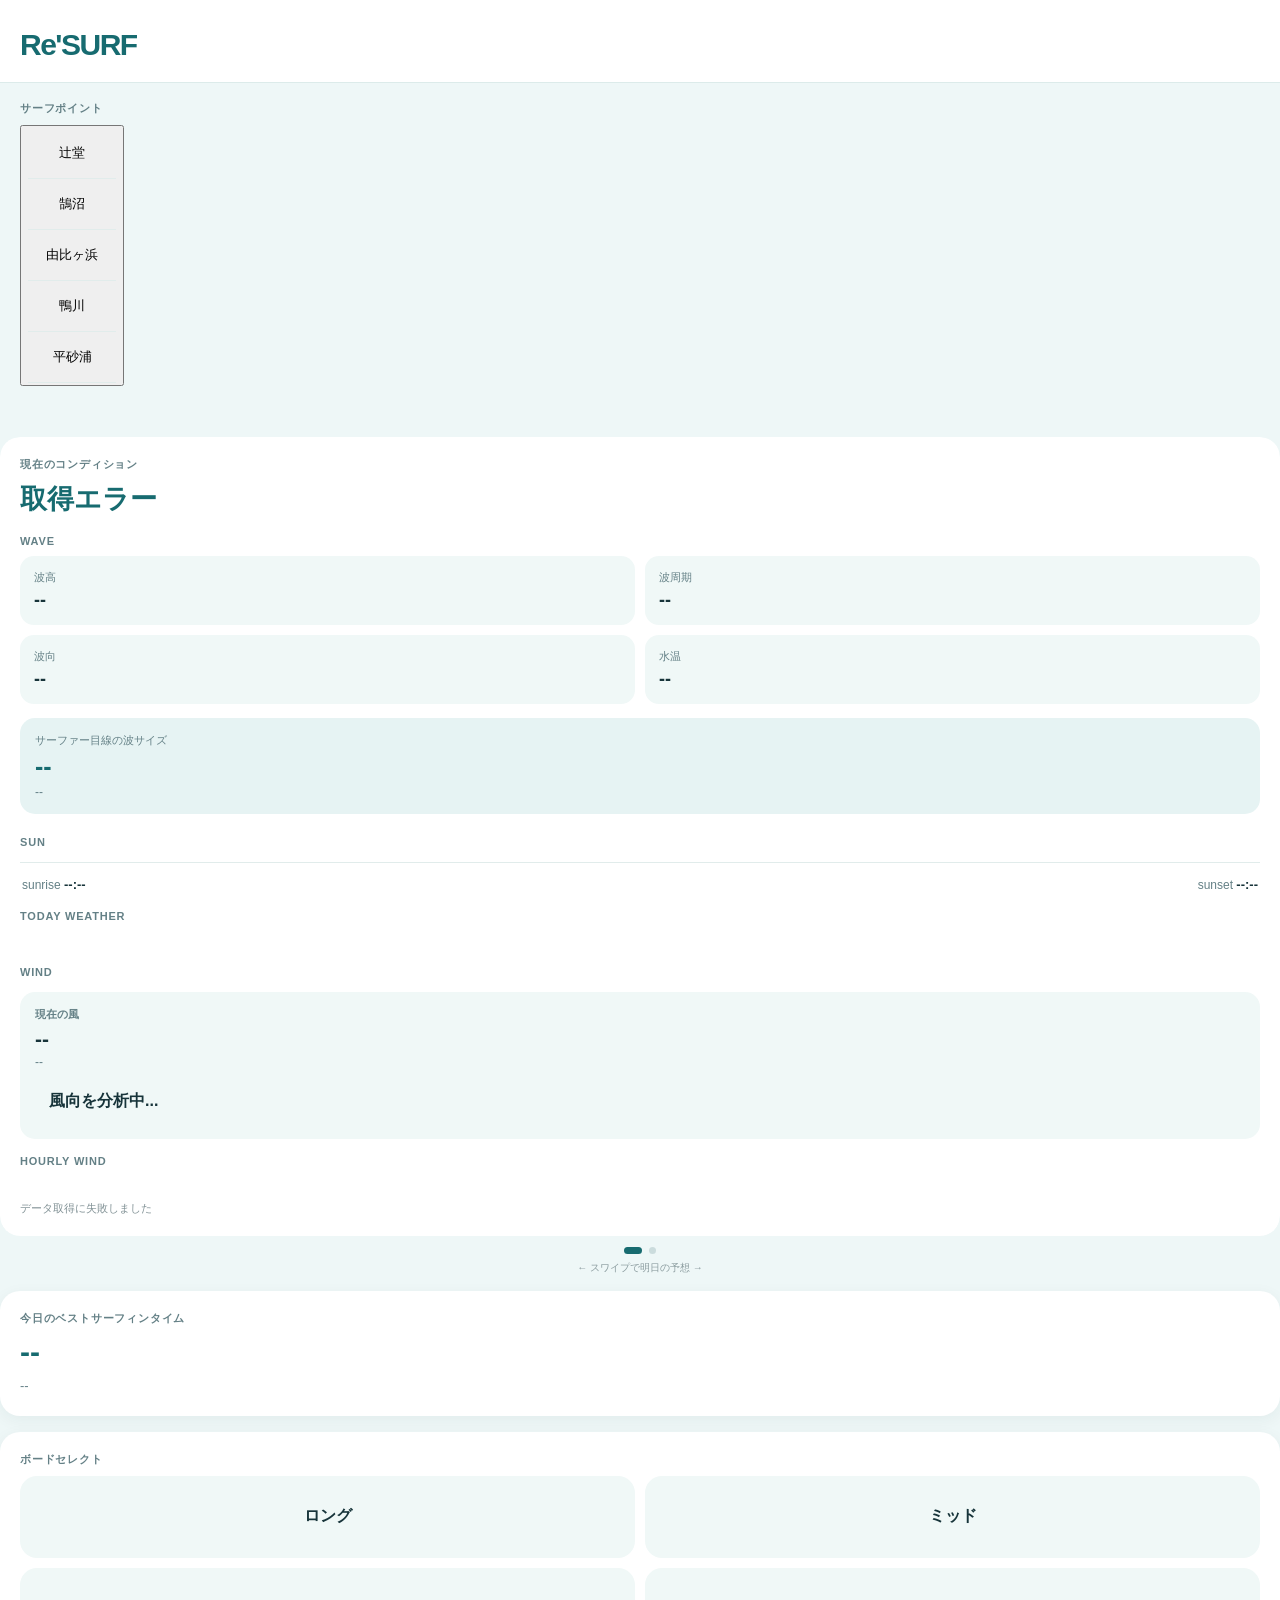
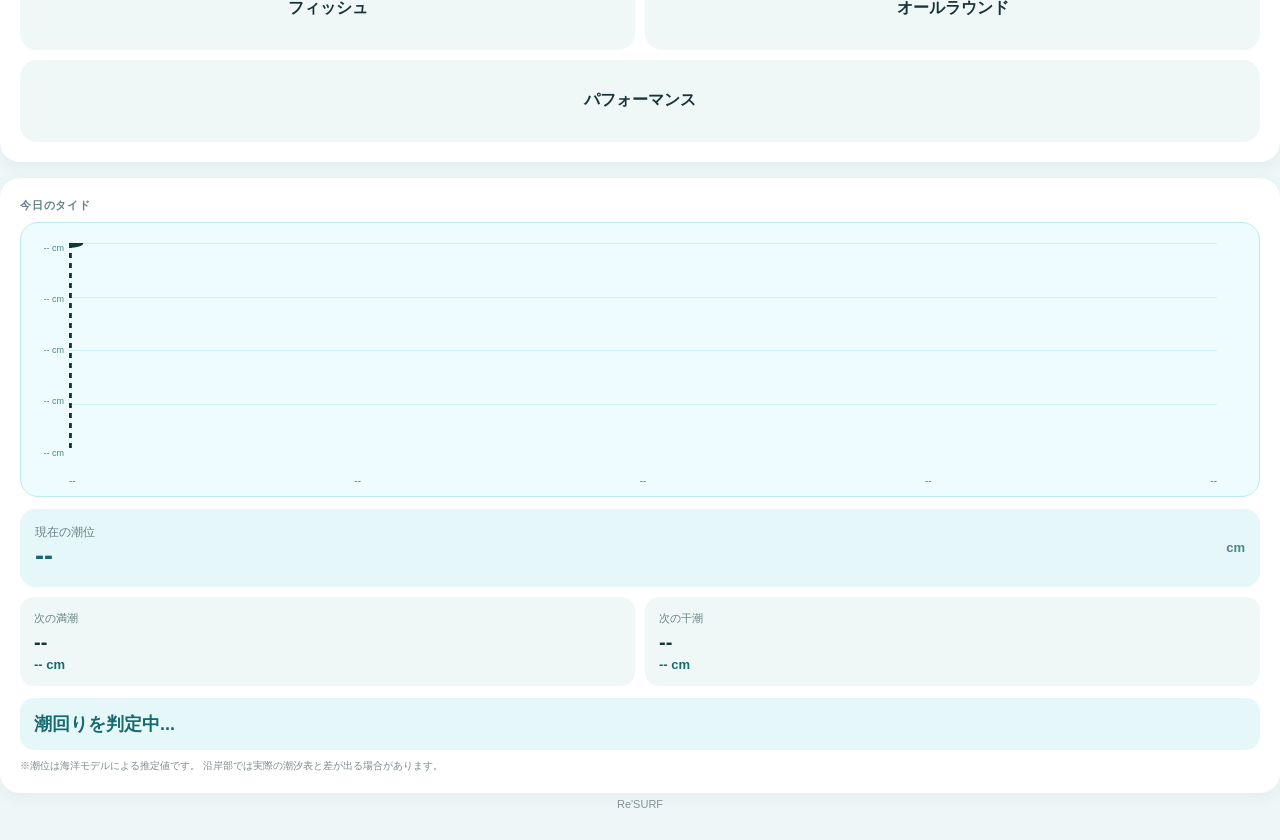
==== commit cac2248d: "Update index.html" ====
--- a/index.html
+++ b/index.html
@@ -3,15 +3,11 @@
 <head>
 <meta charset="UTF-8">
 <meta name="viewport" content="width=device-width, initial-scale=1.0">
-
 <title>Re'SURF</title>
-
 <style>
-
 * {
   box-sizing: border-box;
 }
-
 body {
   margin: 0;
   background: #eef7f7;
@@ -23,24 +19,20 @@
     Arial,
     sans-serif;
 }
-
 .header {
   background: #ffffff;
   padding: 28px 20px 20px;
   border-bottom: 1px solid #dcebea;
 }
-
 .logo {
   font-size: 30px;
   font-weight: 900;
   letter-spacing: -1.5px;
   color: #176b70;
 }
-
 .content {
   padding: 18px 20px 35px;
 }
-
 .label {
   font-size: 11px;
   color: #648086;
@@ -48,7 +40,6 @@
   letter-spacing: .8px;
   margin-bottom: 9px;
 }
-
 .card {
   background: #ffffff;
   border-radius: 20px;
@@ -56,12 +47,9 @@
   margin-top: 16px;
   box-shadow: 0 4px 16px rgba(23,52,58,.055);
 }
-
-
 /* =========================
    SPOT
 ========================= */
-
 .spot-button {
   width: 100%;
   border: none;
@@ -76,7 +64,6 @@
   display: flex;
   justify-content: space-between;
 }
-
 .spot-menu {
   display: none;
   margin-top: 9px;
@@ -85,78 +72,120 @@
   overflow: hidden;
   box-shadow: 0 8px 25px rgba(23,52,58,.08);
 }
-
 .spot-item {
   padding: 16px 18px;
   border-bottom: 1px solid #e1eceb;
 }
-
-
+/* =========================
+   CONDITION SWIPE
+========================= */
+.condition-swipe-wrap {
+  position: relative;
+  overflow: hidden;
+  margin-top: 16px;
+  border-radius: 20px;
+  touch-action: pan-y;
+}
+.condition-swipe-track {
+  display: flex;
+  width: 200%;
+  transition: transform .28s ease;
+  will-change: transform;
+}
+.condition-page {
+  width: 50%;
+  flex: 0 0 50%;
+}
+.condition-page .card {
+  margin-top: 0;
+  box-shadow: none;
+}
+/* SWIPE INDICATOR */
+.swipe-indicator {
+  display: flex;
+  justify-content: center;
+  align-items: center;
+  gap: 7px;
+  margin-top: 11px;
+}
+.swipe-dot {
+  width: 7px;
+  height: 7px;
+  border-radius: 50%;
+  background: #cbdcdd;
+  transition: all .2s ease;
+}
+.swipe-dot.active {
+  width: 18px;
+  border-radius: 5px;
+  background: #176b70;
+}
+.swipe-hint {
+  text-align: center;
+  margin-top: 7px;
+  color: #8a9b9e;
+  font-size: 10px;
+}
 /* =========================
    CURRENT CONDITION
 ========================= */
-
 .condition {
   font-size: 27px;
   font-weight: 900;
   margin: 4px 0 15px;
   color: #176b70;
 }
-
+.forecast-time {
+  margin-top: -8px;
+  margin-bottom: 14px;
+  color: #829296;
+  font-size: 11px;
+  font-weight: 700;
+}
 .data {
   display: grid;
   grid-template-columns: 1fr 1fr;
   gap: 10px;
 }
-
 .data-box {
   background: #f0f8f7;
   border-radius: 14px;
   padding: 14px;
 }
-
 .data-title {
   color: #648086;
   font-size: 11px;
 }
-
 .data-value {
   margin-top: 5px;
   font-size: 18px;
   font-weight: 800;
   color: #17343a;
 }
-
 .wave-human {
   margin-top: 14px;
   background: #e6f3f3;
   border-radius: 15px;
   padding: 15px;
 }
-
 .wave-human-title {
   font-size: 11px;
   color: #648086;
 }
-
 .wave-human-value {
   margin-top: 4px;
   font-size: 25px;
   font-weight: 900;
   color: #176b70;
 }
-
 .wave-human-reason {
   margin-top: 4px;
   font-size: 12px;
   color: #648086;
 }
-
-
 /* =========================
    SUN
 ========================= */
-
 .sun-row {
   margin-top: 14px;
   padding: 14px 2px 2px;
@@ -166,17 +195,13 @@
   font-size: 12px;
   color: #648086;
 }
-
 .sun-row strong {
   color: #17343a;
   font-size: 13px;
 }
-
-
 /* =========================
    HOURLY WEATHER
 ========================= */
-
 .hourly-scroll {
   display: flex;
   gap: 9px;
@@ -186,11 +211,9 @@
   -webkit-overflow-scrolling: touch;
   scrollbar-width: none;
 }
-
 .hourly-scroll::-webkit-scrollbar {
   display: none;
 }
-
 .hour-card {
   flex: 0 0 82px;
   background: #f0f8f7;
@@ -198,104 +221,84 @@
   padding: 12px 8px;
   text-align: center;
 }
-
 .hour-card.current {
   background: #e1f3f2;
   box-shadow: inset 0 0 0 1px #b9dfdc;
 }
-
 .hour-time {
   font-size: 11px;
   font-weight: 800;
   color: #648086;
 }
-
 .hour-icon {
   font-size: 23px;
   margin: 7px 0;
 }
-
 .hour-temp {
   font-size: 16px;
   font-weight: 900;
   color: #17343a;
 }
-
 .hour-rain {
   margin-top: 4px;
   font-size: 10px;
   color: #648086;
 }
-
 .hour-label {
   margin-top: 3px;
   font-size: 9px;
   color: #176b70;
   font-weight: 800;
 }
-
-
 /* =========================
    WIND
 ========================= */
-
 .wind-box {
   margin-top: 14px;
   background: #f0f8f7;
   border-radius: 15px;
   padding: 15px;
 }
-
 .wind-title {
   font-size: 11px;
   color: #648086;
   font-weight: 800;
 }
-
 .wind-main {
   margin-top: 5px;
   font-size: 21px;
   font-weight: 900;
 }
-
 .wind-detail {
   margin-top: 4px;
   font-size: 12px;
   color: #648086;
 }
-
 .wind-condition {
   margin-top: 10px;
   padding: 12px 14px;
   border-radius: 13px;
   font-weight: 850;
 }
-
 .wind-offshore {
   background: #dff3ec;
   color: #14705b;
 }
-
 .wind-sideoff {
   background: #e8f0df;
   color: #567238;
 }
-
 .wind-sideon {
   background: #fff0d7;
   color: #9a6500;
 }
-
 .wind-onshore {
   background: #f8dddd;
   color: #a93c3c;
 }
-
-
 /* =========================
    HOURLY WIND
 ========================= */
-
 .wind-hour-card {
   flex: 0 0 105px;
   background: #f0f8f7;
@@ -303,35 +306,29 @@
   padding: 12px 9px;
   text-align: center;
 }
-
 .wind-hour-card.current {
   background: #e1f3f2;
   box-shadow: inset 0 0 0 1px #b9dfdc;
 }
-
 .wind-hour-time {
   font-size: 11px;
   color: #648086;
   font-weight: 800;
 }
-
 .wind-hour-arrow {
   margin: 5px 0;
   font-size: 24px;
   line-height: 1;
 }
-
 .wind-hour-dir {
   font-size: 12px;
   font-weight: 900;
 }
-
 .wind-hour-speed {
   margin-top: 3px;
   font-size: 12px;
   color: #648086;
 }
-
 .wind-hour-condition {
   margin-top: 7px;
   border-radius: 9px;
@@ -339,37 +336,29 @@
   font-size: 9px;
   font-weight: 850;
 }
-
-
 /* =========================
    BEST TIME
 ========================= */
-
 .best-time {
   font-size: 30px;
   font-weight: 900;
   margin-top: 5px;
   color: #176b70;
 }
-
 .best-reason {
   margin-top: 7px;
   color: #648086;
   font-size: 13px;
   line-height: 1.5;
 }
-
-
 /* =========================
    BOARD SELECT
 ========================= */
-
 .board-list {
   display: grid;
   grid-template-columns: 1fr 1fr;
   gap: 10px;
 }
-
 .board-card {
   border: none;
   background: #f0f8f7;
@@ -384,25 +373,19 @@
   color: #17343a;
   transition: transform .12s ease;
 }
-
 .board-card:active {
   transform: scale(.97);
 }
-
 .board-card:last-child {
   grid-column: 1 / -1;
 }
-
 .board-name {
   font-size: 16px;
   font-weight: 850;
 }
-
-
 /* =========================
    BOARD POPUP
 ========================= */
-
 .modal-overlay {
   display: none;
   position: fixed;
@@ -413,11 +396,9 @@
   justify-content: center;
   padding: 20px;
 }
-
 .modal-overlay.show {
   display: flex;
 }
-
 .board-modal {
   width: 100%;
   max-width: 390px;
@@ -427,33 +408,28 @@
   box-shadow: 0 20px 50px rgba(23,52,58,.22);
   animation: modalIn .18s ease-out;
 }
-
 @keyframes modalIn {
   from {
     opacity: 0;
     transform: translateY(12px) scale(.98);
   }
-
   to {
     opacity: 1;
     transform: translateY(0) scale(1);
   }
 }
-
 .modal-label {
   font-size: 10px;
   color: #648086;
   font-weight: 800;
   letter-spacing: .8px;
 }
-
 .modal-board-name {
   margin-top: 4px;
   font-size: 25px;
   font-weight: 900;
   color: #176b70;
 }
-
 .modal-condition {
   margin-top: 12px;
   background: #f0f8f7;
@@ -463,14 +439,12 @@
   color: #648086;
   line-height: 1.6;
 }
-
 .modal-advice {
   margin-top: 15px;
   font-size: 14px;
   line-height: 1.7;
   color: #17343a;
 }
-
 .modal-close {
   width: 100%;
   margin-top: 18px;
@@ -482,12 +456,9 @@
   font-weight: 850;
   font-size: 14px;
 }
-
-
 /* =========================
    TIDE
 ========================= */
-
 .tide-chart {
   position: relative;
   width: 100%;
@@ -497,11 +468,9 @@
   overflow: hidden;
   border: 1px solid #bceaf0;
 }
-
 .tide-grid {
   position: absolute;
   inset: 20px 42px 38px 48px;
-
   background:
     repeating-linear-gradient(
       to bottom,
@@ -511,7 +480,6 @@
       transparent 25%
     );
 }
-
 .tide-scale {
   position: absolute;
   left: 8px;
@@ -525,7 +493,6 @@
   font-size: 9px;
   text-align: right;
 }
-
 .tide-svg {
   position: absolute;
   top: 20px;
@@ -533,11 +500,9 @@
   width: calc(100% - 90px);
   height: 205px;
 }
-
 .tide-area {
   fill: rgba(0,174,190,.14);
 }
-
 .tide-line {
   fill: none;
   stroke: #00aebe;
@@ -545,31 +510,25 @@
   stroke-linecap: round;
   stroke-linejoin: round;
 }
-
 .tide-now {
   stroke: #17343a;
   stroke-width: 2;
   stroke-dasharray: 5 5;
 }
-
 .tide-now-dot {
   fill: #17343a;
 }
-
 .tide-point-high {
   fill: #176b70;
 }
-
 .tide-point-low {
   fill: #00aebe;
 }
-
 .tide-point-label {
   font-size: 9px;
   font-weight: 800;
   fill: #17343a;
 }
-
 .tide-axis {
   position: absolute;
   left: 48px;
@@ -580,12 +539,9 @@
   color: #648086;
   font-size: 10px;
 }
-
-
 /* =========================
    CURRENT TIDE
 ========================= */
-
 .tide-current {
   margin-top: 12px;
   background: #e6f7f9;
@@ -595,56 +551,47 @@
   justify-content: space-between;
   align-items: center;
 }
-
 .tide-current-title {
   font-size: 12px;
   color: #648086;
 }
-
 .tide-current-value {
   font-size: 27px;
   font-weight: 900;
   color: #176b70;
 }
-
 .tide-unit {
   font-size: 13px;
   font-weight: 800;
   color: #4d858b;
 }
-
 .tide-info {
   display: grid;
   grid-template-columns: 1fr 1fr;
   gap: 10px;
   margin-top: 10px;
 }
-
 .tide-box {
   background: #f0f8f7;
   border-radius: 14px;
   padding: 14px;
 }
-
 .tide-title {
   color: #648086;
   font-size: 11px;
 }
-
 .tide-value {
   font-size: 20px;
   font-weight: 900;
   margin-top: 5px;
   color: #17343a;
 }
-
 .tide-height {
   font-size: 13px;
   color: #176b70;
   margin-top: 3px;
   font-weight: 800;
 }
-
 .tide-type {
   margin-top: 12px;
   background: #e6f7f9;
@@ -654,654 +601,601 @@
   font-weight: 850;
   color: #176b70;
 }
-
 .tide-note {
   margin-top: 8px;
   color: #7c898e;
   font-size: 10px;
   line-height: 1.5;
 }
-
 .status {
   margin-top: 12px;
   color: #829296;
   font-size: 11px;
 }
-
 .bottom {
   text-align: center;
   padding: 5px 0 30px;
   color: #829296;
   font-size: 11px;
 }
-
 </style>
 </head>
-
-
 <body>
-
 <div class="header">
   <div class="logo">Re'SURF</div>
 </div>
-
 <div class="content">
-
-
 <!-- =========================
      SURF POINT
 ========================= -->
-
 <div class="label">
   サーフポイント
 </div>
 
 <button
-  class="spot-button"
-  onclick="toggleSpots()"
->
-  <span id="selectedSpot">辻堂</span>
-  <span>⌄</span>
-</button>
+class=“spot-button”
+onclick=“toggleSpots()”
 
+辻堂
+⌄
 <div
   class="spot-menu"
   id="spotMenu"
 >
-
   <div class="spot-item" onclick="selectSpot('辻堂')">辻堂</div>
   <div class="spot-item" onclick="selectSpot('鵠沼')">鵠沼</div>
   <div class="spot-item" onclick="selectSpot('由比ヶ浜')">由比ヶ浜</div>
   <div class="spot-item" onclick="selectSpot('鴨川')">鴨川</div>
   <div class="spot-item" onclick="selectSpot('平砂浦')">平砂浦</div>
-
 </div>
-
-
 <!-- =========================
-     CURRENT CONDITION
+     CONDITION SWIPE
 ========================= -->
-
-<div class="card">
-
-  <div class="label">
-    現在のコンディション
+<div class="condition-swipe-wrap" id="conditionSwipe">
+  <div
+    class="condition-swipe-track"
+    id="conditionTrack"
+  >
+<!-- =========================
+     TODAY / CURRENT
+========================= -->
+<div class="condition-page">
+  <div class="card">
+    <div class="label">
+      現在のコンディション
+    </div>
+    <div
+      class="condition"
+      id="condition"
+    >
+      読み込み中...
+    </div>
+    <div class="label" style="margin-top:18px;">
+      WAVE
+    </div>
+    <div class="data">
+      <div class="data-box">
+        <div class="data-title">波高</div>
+        <div class="data-value" id="waveHeight">--</div>
+      </div>
+      <div class="data-box">
+        <div class="data-title">波周期</div>
+        <div class="data-value" id="wavePeriod">--</div>
+      </div>
+      <div class="data-box">
+        <div class="data-title">波向</div>
+        <div class="data-value" id="waveDirection">--</div>
+      </div>
+      <div class="data-box">
+        <div class="data-title">水温</div>
+        <div class="data-value" id="waterTemp">--</div>
+      </div>
+    </div>
+    <div class="wave-human">
+      <div class="wave-human-title">
+        サーファー目線の波サイズ
+      </div>
+      <div
+        class="wave-human-value"
+        id="humanWave"
+      >
+        --
+      </div>
+      <div
+        class="wave-human-reason"
+        id="humanWaveReason"
+      >
+        --
+      </div>
+    </div>
+    <div class="label" style="margin-top:22px;">
+      SUN
+    </div>
+    <div class="sun-row">
+      <span>
+        sunrise
+        <strong id="sunrise">--:--</strong>
+      </span>
+      <span>
+        sunset
+        <strong id="sunset">--:--</strong>
+      </span>
+    </div>
+    <div
+      class="label"
+      style="margin-top:16px;"
+    >
+      TODAY WEATHER
+    </div>
+    <div
+      class="hourly-scroll"
+      id="weatherHourly"
+    ></div>
+    <div class="label" style="margin-top:22px;">
+      WIND
+    </div>
+    <div class="wind-box">
+      <div class="wind-title">
+        現在の風
+      </div>
+      <div
+        class="wind-main"
+        id="windDirection"
+      >
+        --
+      </div>
+      <div
+        class="wind-detail"
+        id="windSpeed"
+      >
+        --
+      </div>
+      <div
+        class="wind-condition"
+        id="windCondition"
+      >
+        風向を分析中...
+      </div>
+    </div>
+    <div
+      class="label"
+      style="margin-top:16px;"
+    >
+      HOURLY WIND
+    </div>
+    <div
+      class="hourly-scroll"
+      id="windHourly"
+    ></div>
+    <div
+      class="status"
+      id="status"
+    >
+      現在のコンディションを取得しています...
+    </div>
   </div>
-
+</div>
+<!-- =========================
+     TOMORROW
+========================= -->
+<div class="condition-page">
+  <div class="card">
+    <div class="label">
+      明日の予想
+    </div>
+    <div
+      class="condition"
+      id="tomorrowCondition"
+    >
+      読み込み中...
+    </div>
+    <div
+      class="forecast-time"
+      id="tomorrowForecastTime"
+    >
+      --:--頃の予想
+    </div>
+    <div class="label" style="margin-top:18px;">
+      WAVE
+    </div>
+    <div class="data">
+      <div class="data-box">
+        <div class="data-title">波高</div>
+        <div class="data-value" id="tomorrowWaveHeight">--</div>
+      </div>
+      <div class="data-box">
+        <div class="data-title">波周期</div>
+        <div class="data-value" id="tomorrowWavePeriod">--</div>
+      </div>
+      <div class="data-box">
+        <div class="data-title">波向</div>
+        <div class="data-value" id="tomorrowWaveDirection">--</div>
+      </div>
+      <div class="data-box">
+        <div class="data-title">水温</div>
+        <div class="data-value" id="tomorrowWaterTemp">--</div>
+      </div>
+    </div>
+    <div class="wave-human">
+      <div class="wave-human-title">
+        サーファー目線の波サイズ
+      </div>
+      <div
+        class="wave-human-value"
+        id="tomorrowHumanWave"
+      >
+        --
+      </div>
+      <div
+        class="wave-human-reason"
+        id="tomorrowHumanWaveReason"
+      >
+        --
+      </div>
+    </div>
+    <div class="label" style="margin-top:22px;">
+      SUN
+    </div>
+    <div class="sun-row">
+      <span>
+        sunrise
+        <strong id="tomorrowSunrise">--:--</strong>
+      </span>
+      <span>
+        sunset
+        <strong id="tomorrowSunset">--:--</strong>
+      </span>
+    </div>
+    <div
+      class="label"
+      style="margin-top:16px;"
+    >
+      TOMORROW WEATHER
+    </div>
+    <div
+      class="hourly-scroll"
+      id="tomorrowWeatherHourly"
+    ></div>
+    <div class="label" style="margin-top:22px;">
+      WIND
+    </div>
+    <div class="wind-box">
+      <div class="wind-title">
+        明日の風
+      </div>
+      <div
+        class="wind-main"
+        id="tomorrowWindDirection"
+      >
+        --
+      </div>
+      <div
+        class="wind-detail"
+        id="tomorrowWindSpeed"
+      >
+        --
+      </div>
+      <div
+        class="wind-condition"
+        id="tomorrowWindCondition"
+      >
+        風向を分析中...
+      </div>
+    </div>
+    <div
+      class="label"
+      style="margin-top:16px;"
+    >
+      HOURLY WIND
+    </div>
+    <div
+      class="hourly-scroll"
+      id="tomorrowWindHourly"
+    ></div>
+  </div>
+</div>
+  </div>
+</div>
+<div class="swipe-indicator">
   <div
-    class="condition"
-    id="condition"
-  >
-    読み込み中...
-  </div>
-
-
-  <div class="label" style="margin-top:18px;">
-    WAVE
-  </div>
-
-  <div class="data">
-
-    <div class="data-box">
-      <div class="data-title">波高</div>
-      <div class="data-value" id="waveHeight">--</div>
-    </div>
-
-    <div class="data-box">
-      <div class="data-title">波周期</div>
-      <div class="data-value" id="wavePeriod">--</div>
-    </div>
-
-    <div class="data-box">
-      <div class="data-title">波向</div>
-      <div class="data-value" id="waveDirection">--</div>
-    </div>
-
-    <div class="data-box">
-      <div class="data-title">水温</div>
-      <div class="data-value" id="waterTemp">--</div>
-    </div>
-
-  </div>
-
-
-  <div class="wave-human">
-
-    <div class="wave-human-title">
-      サーファー目線の波サイズ
-    </div>
-
-    <div
-      class="wave-human-value"
-      id="humanWave"
-    >
-      --
-    </div>
-
-    <div
-      class="wave-human-reason"
-      id="humanWaveReason"
-    >
-      --
-    </div>
-
-  </div>
-
-
-  <!-- =========================
-       SUN
-  ========================= -->
-
-  <div class="label" style="margin-top:22px;">
-    SUN
-  </div>
-
-  <div class="sun-row">
-
-    <span>
-      sunrise
-      <strong id="sunrise">--:--</strong>
-    </span>
-
-    <span>
-      sunset
-      <strong id="sunset">--:--</strong>
-    </span>
-
-  </div>
-
-
+    class="swipe-dot active"
+    id="swipeDotToday"
+  ></div>
   <div
-    class="label"
-    style="margin-top:16px;"
-  >
-    TODAY WEATHER
-  </div>
-
-  <div
-    class="hourly-scroll"
-    id="weatherHourly"
+    class="swipe-dot"
+    id="swipeDotTomorrow"
   ></div>
-
-
-  <!-- =========================
-       WIND
-  ========================= -->
-
-  <div class="label" style="margin-top:22px;">
-    WIND
-  </div>
-
-  <div class="wind-box">
-
-    <div class="wind-title">
-      現在の風
-    </div>
-
-    <div
-      class="wind-main"
-      id="windDirection"
-    >
-      --
-    </div>
-
-    <div
-      class="wind-detail"
-      id="windSpeed"
-    >
-      --
-    </div>
-
-    <div
-      class="wind-condition"
-      id="windCondition"
-    >
-      風向を分析中...
-    </div>
-
-  </div>
-
-
-  <div
-    class="label"
-    style="margin-top:16px;"
-  >
-    HOURLY WIND
-  </div>
-
-  <div
-    class="hourly-scroll"
-    id="windHourly"
-  ></div>
-
-
-  <div
-    class="status"
-    id="status"
-  >
-    現在のコンディションを取得しています...
-  </div>
-
 </div>
-
-
+<div class="swipe-hint">
+  ← スワイプで明日の予想 →
+</div>
 <!-- =========================
      BEST TIME
 ========================= -->
-
 <div class="card">
-
   <div class="label">
     今日のベストサーフィンタイム
   </div>
-
   <div
     class="best-time"
     id="bestTime"
   >
     --
   </div>
-
   <div
     class="best-reason"
     id="bestReason"
   >
     --
   </div>
-
 </div>
-
-
 <!-- =========================
      BOARD SELECT
 ========================= -->
-
 <div class="card">
-
   <div class="label">
     ボードセレクト
   </div>
-
   <div
     class="board-list"
     id="boardList"
   ></div>
-
 </div>
-
-
 <!-- =========================
      TIDE
 ========================= -->
-
 <div class="card">
-
   <div class="label">
     今日のタイド
   </div>
-
-
   <div class="tide-chart">
-
-    <div class="tide-grid"></div>
-
-
-    <div class="tide-scale">
-
-      <span id="scaleTop">-- cm</span>
-      <span id="scale75">-- cm</span>
-      <span id="scale50">-- cm</span>
-      <span id="scale25">-- cm</span>
-      <span id="scaleBottom">-- cm</span>
-
-    </div>
-
-
-    <svg
-      class="tide-svg"
-      viewBox="0 0 400 205"
-      preserveAspectRatio="none"
-    >
-
-      <polygon
-        id="tideArea"
-        class="tide-area"
-        points=""
-      />
-
-      <polyline
-        id="tideLine"
-        class="tide-line"
-        points=""
-      />
-
-      <line
-        id="tideNow"
-        class="tide-now"
-        x1="0"
-        y1="0"
-        x2="0"
-        y2="205"
-      />
-
-      <circle
-        id="tideNowDot"
-        class="tide-now-dot"
-        cx="0"
-        cy="0"
-        r="5"
-      />
-
-      <g id="tideExtremePoints"></g>
-
-    </svg>
-
-
-    <div class="tide-axis">
-
-      <span id="tideTime0">--</span>
-      <span id="tideTime1">--</span>
-      <span id="tideTime2">--</span>
-      <span id="tideTime3">--</span>
-      <span id="tideTime4">--</span>
-
-    </div>
-
+<div class="tide-grid"></div>
+<div class="tide-scale">
+  <span id="scaleTop">-- cm</span>
+  <span id="scale75">-- cm</span>
+  <span id="scale50">-- cm</span>
+  <span id="scale25">-- cm</span>
+  <span id="scaleBottom">-- cm</span>
+</div>
+<svg
+  class="tide-svg"
+  viewBox="0 0 400 205"
+  preserveAspectRatio="none"
+>
+  <polygon
+    id="tideArea"
+    class="tide-area"
+    points=""
+  />
+  <polyline
+    id="tideLine"
+    class="tide-line"
+    points=""
+  />
+  <line
+    id="tideNow"
+    class="tide-now"
+    x1="0"
+    y1="0"
+    x2="0"
+    y2="205"
+  />
+  <circle
+    id="tideNowDot"
+    class="tide-now-dot"
+    cx="0"
+    cy="0"
+    r="5"
+  />
+  <g id="tideExtremePoints"></g>
+</svg>
+<div class="tide-axis">
+  <span id="tideTime0">--</span>
+  <span id="tideTime1">--</span>
+  <span id="tideTime2">--</span>
+  <span id="tideTime3">--</span>
+  <span id="tideTime4">--</span>
+</div>
   </div>
-
-
   <div class="tide-current">
-
-    <div>
-
-      <div class="tide-current-title">
-        現在の潮位
-      </div>
-
-      <div
-        class="tide-current-value"
-        id="currentTide"
-      >
-        --
-      </div>
-
-    </div>
-
-    <div class="tide-unit">
-      cm
-    </div>
-
+<div>
+  <div class="tide-current-title">
+    現在の潮位
   </div>
-
-
+  <div
+    class="tide-current-value"
+    id="currentTide"
+  >
+    --
+  </div>
+</div>
+<div class="tide-unit">
+  cm
+</div>
+  </div>
   <div class="tide-info">
-
-    <div class="tide-box">
-
-      <div class="tide-title">
-        次の満潮
-      </div>
-
-      <div
-        class="tide-value"
-        id="nextHigh"
-      >
-        --
-      </div>
-
-      <div
-        class="tide-height"
-        id="nextHighHeight"
-      >
-        -- cm
-      </div>
-
-    </div>
-
-
-    <div class="tide-box">
-
-      <div class="tide-title">
-        次の干潮
-      </div>
-
-      <div
-        class="tide-value"
-        id="nextLow"
-      >
-        --
-      </div>
-
-      <div
-        class="tide-height"
-        id="nextLowHeight"
-      >
-        -- cm
-      </div>
-
-    </div>
-
+<div class="tide-box">
+  <div class="tide-title">
+    次の満潮
   </div>
-
-
+  <div
+    class="tide-value"
+    id="nextHigh"
+  >
+    --
+  </div>
+  <div
+    class="tide-height"
+    id="nextHighHeight"
+  >
+    -- cm
+  </div>
+</div>
+<div class="tide-box">
+  <div class="tide-title">
+    次の干潮
+  </div>
+  <div
+    class="tide-value"
+    id="nextLow"
+  >
+    --
+  </div>
+  <div
+    class="tide-height"
+    id="nextLowHeight"
+  >
+    -- cm
+  </div>
+</div>
+  </div>
   <div
     class="tide-type"
     id="tideType"
   >
     潮回りを判定中...
   </div>
-
-
   <div class="tide-note">
     ※潮位は海洋モデルによる推定値です。
     沿岸部では実際の潮汐表と差が出る場合があります。
   </div>
-
 </div>
-
-
 </div>
-
-
 <div class="bottom">
   Re'SURF
 </div>
-
-
 <!-- =========================
      BOARD MODAL
 ========================= -->
-
 <div
   class="modal-overlay"
   id="boardModal"
   onclick="closeBoardModal(event)"
 >
-
   <div
     class="board-modal"
     onclick="event.stopPropagation()"
   >
-
-    <div class="modal-label">
-      BOARD ADVICE
-    </div>
-
-    <div
-      class="modal-board-name"
-      id="modalBoardName"
-    >
-      --
-    </div>
-
-    <div
-      class="modal-condition"
-      id="modalCondition"
-    >
-      --
-    </div>
-
-    <div
-      class="modal-advice"
-      id="modalAdvice"
-    >
-      --
-    </div>
-
-    <button
-      class="modal-close"
-      onclick="closeBoardModal()"
-    >
-      閉じる
-    </button>
-
+<div class="modal-label">
+  BOARD ADVICE
+</div>
+<div
+  class="modal-board-name"
+  id="modalBoardName"
+>
+  --
+</div>
+<div
+  class="modal-condition"
+  id="modalCondition"
+>
+  --
+</div>
+<div
+  class="modal-advice"
+  id="modalAdvice"
+>
+  --
+</div>
+<button
+  class="modal-close"
+  onclick="closeBoardModal()"
+>
+  閉じる
+</button>
   </div>
-
 </div>
-
-
 <script>
-
-
 /* =========================
    SPOT DATA
 ========================= */
-
 const spots = {
-
   "辻堂": {
     latitude: 35.318333,
     longitude: 139.453056,
-
     beachDirection: 202,
-
-    // 北〜北東をオフショア基準
     offshoreFrom: 22.5,
     offshoreRange: 30
   },
-
   "鵠沼": {
     latitude: 35.314861,
     longitude: 139.470889,
-
     beachDirection: 195,
-
-    // 北〜北東をオフショア基準
     offshoreFrom: 22.5,
     offshoreRange: 30
   },
-
   "由比ヶ浜": {
     latitude: 35.309444,
     longitude: 139.537778,
-
     beachDirection: 157,
-
-    // 北〜北東をオフショア基準
     offshoreFrom: 22.5,
     offshoreRange: 30
   },
-
   "鴨川": {
-    // 鴨川＝マルキ
     latitude: 35.120797,
     longitude: 140.132091,
-
     beachDirection: 157,
-
-    // 北西〜北寄りをオフショア基準
     offshoreFrom: 337.5,
     offshoreRange: 30
   },
-
   "平砂浦": {
-    // 平砂浦ファミリーパーク下付近
     latitude: 34.943784,
     longitude: 139.810939,
-
     beachDirection: 202,
-
-    // 北東をオフショア基準
     offshoreFrom: 45,
     offshoreRange: 30
   }
-
 };
-
-
 /* =========================
    BOARD TYPES
 ========================= */
-
 const boards = [
-
   {
     id: "long",
     name: "ロング"
   },
-
   {
     id: "mid",
     name: "ミッド"
   },
-
   {
     id: "fish",
     name: "フィッシュ"
   },
-
   {
     id: "allround",
     name: "オールラウンド"
   },
-
   {
     id: "performance",
     name: "パフォーマンス"
   }
-
 ];
-
-
 /* =========================
    BOARD DISPLAY
 ========================= */
-
 function renderBoards() {
-
   const list =
     document.getElementById("boardList");
-
   list.innerHTML = "";
-
   boards.forEach(board => {
-
     const card =
       document.createElement("button");
-
     card.className = "board-card";
-
     card.innerHTML = `
       <div class="board-name">
         ${board.name}
       </div>
     `;
-
     card.onclick = () => {
       openBoardModal(board.id);
     };
-
     list.appendChild(card);
-
   });
-
-}
-
-
+}
 /* =========================
    BOARD ADVICE
 ========================= */
-
 function getBoardAdvice(
   boardId,
   height,
@@ -1309,85 +1203,55 @@
   windSpeed,
   windCondition
 ) {
-
   const waveText =
     Number.isFinite(height)
       ? `${height.toFixed(2)}m`
       : "--";
-
   const periodText =
     Number.isFinite(period)
       ? `${period.toFixed(1)}秒`
       : "--";
-
-
   const base =
     `現在の波は約${waveText}・周期${periodText}。`;
-
-
   const windText =
     windCondition
       ? `風は${windCondition}。`
       : "";
-
-
   const advice = {
-
     long:
       `${base}${windText} テイクオフの早さと安定感を活かして、まずは波のいいピークを選ぶ。小波なら無理にアクションを狙わず、早めに立ってスピードを維持するのがポイント。`,
-
     mid:
       `${base}${windText} 波をよく見て少し前からテイクオフし、板のスピードを落とさずラインを長く使う。厚いセクションでは焦ってターンを入れず、板を走らせることを優先。`,
-
     fish:
       `${base}${windText} フィッシュのスピードを活かして、テイクオフ後は早めに横へ。厚い波ではレールを入れすぎず、板を走らせながら波のポケットへ戻るイメージ。`,
-
     allround:
       `${base}${windText} 波のフェイスに合わせてテイクオフ位置を調整。まずはスピードを作ってから、波の力があるセクションでターンを入れる。`,
-
     performance:
       `${base}${windText} 波にパワーがあるなら、テイクオフ後すぐにラインを決めてポケットへ。小さめなら無理に縦へ行かず、スピードを失わないライン取りを優先。`
-
   };
-
-
   return advice[boardId] || "";
 }
-
-
 /* =========================
    BOARD MODAL
 ========================= */
-
 function openBoardModal(boardId) {
-
   const board =
     boards.find(
       item => item.id === boardId
     );
-
   if (!board) return;
-
-
   const height =
     window.currentWaveHeight;
-
   const period =
     window.currentWavePeriod;
-
   const windSpeed =
     window.currentWindSpeed;
-
   const windCondition =
     window.currentWindCondition;
-
-
   document.getElementById(
     "modalBoardName"
   ).textContent =
     board.name;
-
-
   document.getElementById(
     "modalCondition"
   ).textContent =
@@ -1398,8 +1262,6 @@
     ` / 風 ${Number.isFinite(windSpeed) ? windSpeed.toFixed(1) + " m/s" : "--"}`
     +
     ` / ${windCondition || "--"}`;
-
-
   document.getElementById(
     "modalAdvice"
   ).textContent =
@@ -1410,17 +1272,11 @@
       windSpeed,
       windCondition
     );
-
-
   document.getElementById(
     "boardModal"
   ).classList.add("show");
-
-}
-
-
+}
 function closeBoardModal(event) {
-
   if (
     event &&
     event.target !==
@@ -1428,56 +1284,36 @@
   ) {
     return;
   }
-
   document.getElementById(
     "boardModal"
   ).classList.remove("show");
-
-}
-
-
+}
 /* =========================
    BOARD RECOMMENDATION
 ========================= */
-
 function getRecommendedBoard(
   height,
   period
 ) {
-
   if (height < 0.35) return "long";
-
   if (height < 0.50) return "mid";
-
   if (height < 0.75) return "fish";
-
   if (height < 1.20) {
-
     if (period >= 9) {
       return "allround";
     }
-
     return "fish";
-
-  }
-
+  }
   if (height < 1.70) return "allround";
-
   return "performance";
-
-}
-
-
+}
 /* =========================
    DIRECTION
 ========================= */
-
 function getDirection(degrees) {
-
   if (!Number.isFinite(degrees)) {
     return "--";
   }
-
   const directions = [
     "北",
     "北北東",
@@ -1496,243 +1332,185 @@
     "北西",
     "北北西"
   ];
-
   return directions[
     Math.round(degrees / 22.5) % 16
   ];
-
-}
-
-
+}
 /* =========================
    WIND CONDITION
 ========================= */
-
 function angleDifference(a,b) {
-
   let diff =
     Math.abs(a-b) % 360;
-
   if (diff > 180) {
     diff = 360 - diff;
   }
-
   return diff;
-
-}
-
-
+}
 function getWindCondition(
   windDirection,
   spot
 ) {
-
   if (!Number.isFinite(windDirection)) {
     return {
       label: "--",
       className: ""
     };
   }
-
-
   const diff =
     angleDifference(
       windDirection,
       spot.offshoreFrom
     );
-
-
   const offshoreRange =
     spot.offshoreRange || 30;
-
-
   if (
     diff <= offshoreRange
   ) {
-
     return {
       label: "オフショア",
       className: "wind-offshore"
     };
-
-  }
-
-
+  }
   if (
     diff <= 75
   ) {
-
     return {
       label: "サイドオフ",
       className: "wind-sideoff"
     };
-
-  }
-
-
+  }
   if (
     diff <= 120
   ) {
-
     return {
       label: "サイドオン",
       className: "wind-sideon"
     };
-
-  }
-
-
+  }
   return {
     label: "オンショア",
     className: "wind-onshore"
   };
-
-}
-
-
+}
 /* =========================
    HUMAN WAVE
 ========================= */
-
 function humanWave(height) {
-
+  if (!Number.isFinite(height)) {
+    return [
+      "--",
+      "--"
+    ];
+  }
   if (height < .25) {
     return [
       "スネ〜ヒザ",
       "かなり小さめの波"
     ];
   }
-
   if (height < .45) {
     return [
       "ヒザ〜モモ",
       "小波コンディション"
     ];
   }
-
   if (height < .70) {
     return [
       "モモ〜腰",
       "小〜中サイズ"
     ];
   }
-
   if (height < 1.00) {
     return [
       "腰〜腹",
       "十分なサイズ"
     ];
   }
-
   if (height < 1.30) {
     return [
       "腹〜胸",
       "しっかりしたサイズ"
     ];
   }
-
   if (height < 1.70) {
     return [
       "胸〜肩",
       "サイズのある波"
     ];
   }
-
   if (height < 2.20) {
     return [
       "頭前後",
       "かなりサイズあり"
     ];
   }
-
   return [
     "頭オーバー",
     "大きなコンディション"
   ];
-
-}
-
-
+}
 /* =========================
    WEATHER ICON
 ========================= */
-
 function weatherIcon(code) {
-
   if (!Number.isFinite(code)) {
     return "🌤️";
   }
-
   if (code === 0) return "☀️";
-
   if (
     code === 1 ||
     code === 2
   ) {
     return "🌤️";
   }
-
   if (code === 3) {
     return "☁️";
   }
-
   if (
     code === 45 ||
     code === 48
   ) {
     return "🌫️";
   }
-
   if (
     code >= 51 &&
     code <= 57
   ) {
     return "🌦️";
   }
-
   if (
     code >= 61 &&
     code <= 67
   ) {
     return "🌧️";
   }
-
   if (
     code >= 71 &&
     code <= 77
   ) {
     return "❄️";
   }
-
   if (
     code >= 80 &&
     code <= 82
   ) {
     return "🌧️";
   }
-
   if (
     code >= 95
   ) {
     return "⛈️";
   }
-
   return "🌤️";
-
-}
-
-
+}
 /* =========================
    TIME FORMAT
 ========================= */
-
 function formatTime(time) {
-
   if (!time) return "--";
-
   const date =
     new Date(time);
-
   if (
     Number.isNaN(
       date.getTime()
@@ -1740,7 +1518,6 @@
   ) {
     return "--";
   }
-
   return date.toLocaleTimeString(
     "ja-JP",
     {
@@ -1750,16 +1527,11 @@
       timeZone: "Asia/Tokyo"
     }
   );
-
-}
-
-
+}
 /* =========================
    DATE KEY
 ========================= */
-
 function todayKey() {
-
   return new Date()
     .toLocaleDateString(
       "en-CA",
@@ -1767,52 +1539,63 @@
         timeZone: "Asia/Tokyo"
       }
     );
-
-}
-
-
+}
+function addDaysKey(
+  dateKey,
+  days
+) {
+  const date =
+    new Date(
+      dateKey + "T12:00:00+09:00"
+    );
+  date.setDate(
+    date.getDate() + days
+  );
+  return date
+    .toLocaleDateString(
+      "en-CA",
+      {
+        timeZone: "Asia/Tokyo"
+      }
+    );
+}
+/* =========================
+   TOMORROW DATE
+========================= */
+function tomorrowKey() {
+  return addDaysKey(
+    todayKey(),
+    1
+  );
+}
 /* =========================
    HOURLY WEATHER DISPLAY
 ========================= */
-
 function renderHourlyWeather(
   times,
   codes,
   temperatures,
   rainProbabilities
 ) {
-
   const container =
     document.getElementById(
       "weatherHourly"
     );
-
   container.innerHTML = "";
-
-
   if (!Array.isArray(times)) {
     return;
   }
-
-
   const today =
     todayKey();
-
-
   const now =
     Date.now();
-
-
   for (
     let i = 0;
     i < times.length;
     i++
   ) {
-
     const date =
       new Date(times[i]);
-
-
     if (
       Number.isNaN(
         date.getTime()
@@ -1820,8 +1603,6 @@
     ) {
       continue;
     }
-
-
     const localDate =
       date.toLocaleDateString(
         "en-CA",
@@ -1829,26 +1610,19 @@
           timeZone: "Asia/Tokyo"
         }
       );
-
-
     if (
       localDate !== today
     ) {
       continue;
     }
-
-
     if (
       date.getTime() <
       now - 60 * 60 * 1000
     ) {
       continue;
     }
-
-
     const card =
       document.createElement("div");
-
     card.className =
       "hour-card" +
       (
@@ -1858,8 +1632,6 @@
           ? " current"
           : ""
       );
-
-
     const temp =
       temperatures &&
       Number.isFinite(
@@ -1869,8 +1641,6 @@
             temperatures[i]
           ) + "°"
         : "--";
-
-
     const rain =
       rainProbabilities &&
       Number.isFinite(
@@ -1878,26 +1648,19 @@
       )
         ? rainProbabilities[i] + "%"
         : "--";
-
-
     card.innerHTML = `
-
       <div class="hour-time">
         ${formatTime(times[i])}
       </div>
-
       <div class="hour-icon">
         ${weatherIcon(codes[i])}
       </div>
-
       <div class="hour-temp">
         ${temp}
       </div>
-
       <div class="hour-rain">
         ☔ ${rain}
       </div>
-
       ${
         Math.abs(
           date.getTime() - now
@@ -1905,55 +1668,36 @@
           ? `<div class="hour-label">現在</div>`
           : ""
       }
-
     `;
-
-
     container.appendChild(card);
-
-  }
-
-}
-
-
-/* =========================
-   HOURLY WIND DISPLAY
-========================= */
-
-function renderHourlyWind(
+  }
+}
+/* =========================
+   TOMORROW WEATHER
+========================= */
+function renderTomorrowWeather(
   times,
-  speeds,
-  directions,
-  spot
+  codes,
+  temperatures,
+  rainProbabilities
 ) {
-
   const container =
     document.getElementById(
-      "windHourly"
-    );
-
+      "tomorrowWeatherHourly"
+    );
   container.innerHTML = "";
-
-
   if (!Array.isArray(times)) {
     return;
   }
-
-
-  const now =
-    Date.now();
-
-
+  const tomorrow =
+    tomorrowKey();
   for (
     let i = 0;
     i < times.length;
     i++
   ) {
-
     const date =
       new Date(times[i]);
-
-
     if (
       Number.isNaN(
         date.getTime()
@@ -1961,42 +1705,113 @@
     ) {
       continue;
     }
-
-
+    const localDate =
+      date.toLocaleDateString(
+        "en-CA",
+        {
+          timeZone: "Asia/Tokyo"
+        }
+      );
+    if (
+      localDate !== tomorrow
+    ) {
+      continue;
+    }
+    const card =
+      document.createElement("div");
+    card.className =
+      "hour-card";
+    const temp =
+      temperatures &&
+      Number.isFinite(
+        temperatures[i]
+      )
+        ? Math.round(
+            temperatures[i]
+          ) + "°"
+        : "--";
+    const rain =
+      rainProbabilities &&
+      Number.isFinite(
+        rainProbabilities[i]
+      )
+        ? rainProbabilities[i] + "%"
+        : "--";
+    card.innerHTML = `
+      <div class="hour-time">
+        ${formatTime(times[i])}
+      </div>
+      <div class="hour-icon">
+        ${weatherIcon(codes[i])}
+      </div>
+      <div class="hour-temp">
+        ${temp}
+      </div>
+      <div class="hour-rain">
+        ☔ ${rain}
+      </div>
+    `;
+    container.appendChild(card);
+  }
+}
+/* =========================
+   HOURLY WIND DISPLAY
+========================= */
+function renderHourlyWind(
+  times,
+  speeds,
+  directions,
+  spot
+) {
+  const container =
+    document.getElementById(
+      "windHourly"
+    );
+  container.innerHTML = "";
+  if (!Array.isArray(times)) {
+    return;
+  }
+  const now =
+    Date.now();
+  for (
+    let i = 0;
+    i < times.length;
+    i++
+  ) {
+    const date =
+      new Date(times[i]);
+    if (
+      Number.isNaN(
+        date.getTime()
+      )
+    ) {
+      continue;
+    }
     if (
       date.getTime() <
       now - 15 * 60 * 1000
     ) {
       continue;
     }
-
-
     const speed =
       Number.isFinite(
         speeds[i]
       )
         ? speeds[i]
         : null;
-
-
     const direction =
       Number.isFinite(
         directions[i]
       )
         ? directions[i]
         : null;
-
-
     const result =
       getWindCondition(
         direction,
         spot
       );
-
-
     const card =
       document.createElement("div");
-
     card.className =
       "wind-hour-card" +
       (
@@ -2006,64 +1821,141 @@
           ? " current"
           : ""
       );
-
-
     const arrow =
       direction !== null
         ? getWindArrow(direction)
         : "•";
-
-
     card.innerHTML = `
-
       <div class="wind-hour-time">
         ${formatTime(times[i])}
       </div>
-
       <div class="wind-hour-arrow">
         ${arrow}
       </div>
-
       <div class="wind-hour-dir">
         ${direction !== null
           ? getDirection(direction)
           : "--"}
       </div>
-
       <div class="wind-hour-speed">
         ${speed !== null
           ? speed.toFixed(1) + " m/s"
           : "--"}
       </div>
-
       <div
         class="wind-hour-condition ${result.className}"
       >
         ${result.label}
       </div>
-
     `;
-
-
     container.appendChild(card);
-
-  }
-
-}
-
-
+  }
+}
+/* =========================
+   TOMORROW HOURLY WIND
+========================= */
+function renderTomorrowWind(
+  times,
+  speeds,
+  directions,
+  spot
+) {
+  const container =
+    document.getElementById(
+      "tomorrowWindHourly"
+    );
+  container.innerHTML = "";
+  if (!Array.isArray(times)) {
+    return;
+  }
+  const tomorrow =
+    tomorrowKey();
+  for (
+    let i = 0;
+    i < times.length;
+    i++
+  ) {
+    const date =
+      new Date(times[i]);
+    if (
+      Number.isNaN(
+        date.getTime()
+      )
+    ) {
+      continue;
+    }
+    const localDate =
+      date.toLocaleDateString(
+        "en-CA",
+        {
+          timeZone: "Asia/Tokyo"
+        }
+      );
+    if (
+      localDate !== tomorrow
+    ) {
+      continue;
+    }
+    const speed =
+      Number.isFinite(
+        speeds[i]
+      )
+        ? speeds[i]
+        : null;
+    const direction =
+      Number.isFinite(
+        directions[i]
+      )
+        ? directions[i]
+        : null;
+    const result =
+      getWindCondition(
+        direction,
+        spot
+      );
+    const card =
+      document.createElement("div");
+    card.className =
+      "wind-hour-card";
+    const arrow =
+      direction !== null
+        ? getWindArrow(direction)
+        : "•";
+    card.innerHTML = `
+      <div class="wind-hour-time">
+        ${formatTime(times[i])}
+      </div>
+      <div class="wind-hour-arrow">
+        ${arrow}
+      </div>
+      <div class="wind-hour-dir">
+        ${direction !== null
+          ? getDirection(direction)
+          : "--"}
+      </div>
+      <div class="wind-hour-speed">
+        ${speed !== null
+          ? speed.toFixed(1) + " m/s"
+          : "--"}
+      </div>
+      <div
+        class="wind-hour-condition ${result.className}"
+      >
+        ${result.label}
+      </div>
+    `;
+    container.appendChild(card);
+  }
+}
 /* =========================
    WIND ARROW
 ========================= */
-
 function getWindArrow(
   degrees
 ) {
-
   if (!Number.isFinite(degrees)) {
     return "•";
   }
-
   const arrows = [
     "↓",
     "↙",
@@ -2074,71 +1966,336 @@
     "→",
     "↘"
   ];
-
   return arrows[
     Math.round(
       degrees / 45
     ) % 8
   ];
-
-}
-
-
+}
 /* =========================
    BEST TIME
 ========================= */
-
 function getBestTime(
   height,
   period,
   windSpeed
 ) {
-
   if (
     Number.isFinite(windSpeed) &&
     windSpeed <= 5 &&
     Number.isFinite(height) &&
     height >= .6
   ) {
-
     return [
       "07:00〜10:00",
       "波と風のバランスが良い時間帯として判定。"
     ];
-
-  }
-
+  }
   if (
     Number.isFinite(height) &&
     height >= 1.0
   ) {
-
     return [
       "06:00〜09:00",
       "サイズがあるため、風が弱い時間帯を優先。"
     ];
-
-  }
-
+  }
   return [
     "07:00〜10:00",
     "現在はプロトタイプの時間帯判定です。"
   ];
-
-}
-
-
+}
+/* =========================
+   TOMORROW REPRESENTATIVE
+========================= */
+function findTomorrowRepresentativeIndex(
+  times
+) {
+  if (!Array.isArray(times)) {
+    return -1;
+  }
+  const tomorrow =
+    tomorrowKey();
+  /*
+    明日の09:00に最も近い
+    データを代表値として使用
+  */
+  const target =
+    new Date(
+      tomorrow + "T09:00:00+09:00"
+    ).getTime();
+  let bestIndex = -1;
+  let bestDiff = Infinity;
+  times.forEach(
+    (time,index) => {
+      const date =
+        new Date(time);
+      if (
+        Number.isNaN(
+          date.getTime()
+        )
+      ) {
+        return;
+      }
+      const localDate =
+        date.toLocaleDateString(
+          "en-CA",
+          {
+            timeZone: "Asia/Tokyo"
+          }
+        );
+      if (
+        localDate !== tomorrow
+      ) {
+        return;
+      }
+      const diff =
+        Math.abs(
+          date.getTime() - target
+        );
+      if (
+        diff < bestDiff
+      ) {
+        bestDiff = diff;
+        bestIndex = index;
+      }
+    }
+  );
+  return bestIndex;
+}
+/* =========================
+   TOMORROW CONDITION TEXT
+========================= */
+function getTomorrowConditionText(
+  height,
+  period,
+  windSpeed,
+  windCondition
+) {
+  if (
+    !Number.isFinite(height)
+  ) {
+    return "予想データなし";
+  }
+  if (
+    height < .35
+  ) {
+    return "小波予想";
+  }
+  if (
+    height < .70
+  ) {
+    if (
+      windCondition === "オフショア" ||
+      windCondition === "サイドオフ"
+    ) {
+      return "小〜中サイズ・期待";
+    }
+    return "小〜中サイズ";
+  }
+  if (
+    height < 1.20
+  ) {
+    if (
+      windCondition === "オフショア" ||
+      windCondition === "サイドオフ"
+    ) {
+      return "良コンディション予想";
+    }
+    return "十分なサイズ";
+  }
+  if (
+    height < 1.70
+  ) {
+    return "サイズアップ予想";
+  }
+  return "大きめの波予想";
+}
+/* =========================
+   TOMORROW DATA DISPLAY
+========================= */
+function renderTomorrowData(
+  marine,
+  weather,
+  spot
+) {
+  if (
+    !marine ||
+    !weather ||
+    !marine.hourly ||
+    !weather.hourly
+  ) {
+    return;
+  }
+  const times =
+    marine.hourly.time;
+  const index =
+    findTomorrowRepresentativeIndex(
+      times
+    );
+  if (
+    index < 0
+  ) {
+    return;
+  }
+  const waveHeight =
+    Number.isFinite(
+      marine.hourly.wave_height[index]
+    )
+      ? marine.hourly.wave_height[index]
+      : null;
+  const wavePeriod =
+    Number.isFinite(
+      marine.hourly.wave_period[index]
+    )
+      ? marine.hourly.wave_period[index]
+      : null;
+  const waveDirection =
+    Number.isFinite(
+      marine.hourly.wave_direction[index]
+    )
+      ? marine.hourly.wave_direction[index]
+      : null;
+  const waterTemp =
+    Number.isFinite(
+      marine.hourly.sea_surface_temperature[index]
+    )
+      ? marine.hourly.sea_surface_temperature[index]
+      : null;
+  const windSpeed =
+    Number.isFinite(
+      weather.hourly.wind_speed_10m[index]
+    )
+      ? weather.hourly.wind_speed_10m[index]
+      : null;
+  const windDirection =
+    Number.isFinite(
+      weather.hourly.wind_direction_10m[index]
+    )
+      ? weather.hourly.wind_direction_10m[index]
+      : null;
+  const windResult =
+    getWindCondition(
+      windDirection,
+      spot
+    );
+  /* WAVE */
+  document.getElementById(
+    "tomorrowWaveHeight"
+  ).textContent =
+    Number.isFinite(waveHeight)
+      ? waveHeight.toFixed(2) + " m"
+      : "--";
+  document.getElementById(
+    "tomorrowWavePeriod"
+  ).textContent =
+    Number.isFinite(wavePeriod)
+      ? wavePeriod.toFixed(1) + " 秒"
+      : "--";
+  document.getElementById(
+    "tomorrowWaveDirection"
+  ).textContent =
+    Number.isFinite(waveDirection)
+      ? getDirection(waveDirection)
+      : "--";
+  document.getElementById(
+    "tomorrowWaterTemp"
+  ).textContent =
+    Number.isFinite(waterTemp)
+      ? waterTemp.toFixed(1) + " °C"
+      : "--";
+  /* TIME */
+  document.getElementById(
+    "tomorrowForecastTime"
+  ).textContent =
+    `${formatTime(times[index])}頃の予想`;
+  /* HUMAN WAVE */
+  const human =
+    humanWave(waveHeight);
+  document.getElementById(
+    "tomorrowHumanWave"
+  ).textContent =
+    human[0];
+  document.getElementById(
+    "tomorrowHumanWaveReason"
+  ).textContent =
+    human[1];
+  /* CONDITION */
+  document.getElementById(
+    "tomorrowCondition"
+  ).textContent =
+    getTomorrowConditionText(
+      waveHeight,
+      wavePeriod,
+      windSpeed,
+      windResult.label
+    );
+  /* WIND */
+  document.getElementById(
+    "tomorrowWindDirection"
+  ).textContent =
+    Number.isFinite(windDirection)
+      ? getDirection(windDirection)
+      : "--";
+  document.getElementById(
+    "tomorrowWindSpeed"
+  ).textContent =
+    Number.isFinite(windSpeed)
+      ? windSpeed.toFixed(1) + " m/s"
+      : "--";
+  const conditionElement =
+    document.getElementById(
+      "tomorrowWindCondition"
+    );
+  conditionElement.textContent =
+    windResult.label;
+  conditionElement.className =
+    "wind-condition " +
+    windResult.className;
+  /* SUN */
+  const tomorrowIndex =
+    weather.daily.sunrise.findIndex(
+      time => {
+        const date =
+          new Date(time);
+        return date
+          .toLocaleDateString(
+            "en-CA",
+            {
+              timeZone: "Asia/Tokyo"
+            }
+          ) === tomorrowKey();
+      }
+    );
+  if (
+    tomorrowIndex >= 0
+  ) {
+    document.getElementById(
+      "tomorrowSunrise"
+    ).textContent =
+      formatTime(
+        weather.daily.sunrise[
+          tomorrowIndex
+        ]
+      );
+    document.getElementById(
+      "tomorrowSunset"
+    ).textContent =
+      formatTime(
+        weather.daily.sunset[
+          tomorrowIndex
+        ]
+      );
+  }
+}
 /* =========================
    TIDE EXTREMES
 ========================= */
-
 function findTideExtremes(
   times,
   levels
 ) {
-
   const result = [];
-
   if (
     !times ||
     !levels ||
@@ -2146,24 +2303,17 @@
   ) {
     return result;
   }
-
-
   for (
     let i = 1;
     i < levels.length - 1;
     i++
   ) {
-
     const current =
       levels[i];
-
     const previous =
       levels[i - 1];
-
     const next =
       levels[i + 1];
-
-
     if (
       !Number.isFinite(current) ||
       !Number.isFinite(previous) ||
@@ -2171,135 +2321,90 @@
     ) {
       continue;
     }
-
-
     if (
       current > previous &&
       current >= next
     ) {
-
       result.push({
         type: "high",
         index: i,
         time: times[i],
         level: current
       });
-
     }
-
-
     if (
       current < previous &&
       current <= next
     ) {
-
       result.push({
         type: "low",
         index: i,
         time: times[i],
         level: current
       });
-
     }
-
-  }
-
-
+  }
   return result;
-
-}
-
-
+}
 /* =========================
    INTERPOLATED CURRENT TIDE
 ========================= */
-
 function interpolateTide(
   times,
   levels
 ) {
-
   const now =
     Date.now();
-
-
   for (
     let i = 0;
     i < times.length - 1;
     i++
   ) {
-
     const t1 =
       new Date(times[i]).getTime();
-
     const t2 =
       new Date(times[i + 1]).getTime();
-
-
     if (
       now >= t1 &&
       now <= t2
     ) {
-
       const l1 =
         levels[i];
-
       const l2 =
         levels[i + 1];
-
-
       if (
         Number.isFinite(l1) &&
         Number.isFinite(l2)
       ) {
-
         const ratio =
           (now - t1) /
           (t2 - t1);
-
-
         return (
           l1 +
           (l2 - l1) *
           ratio
         );
-
       }
-
     }
-
-  }
-
-
+  }
   return null;
-
-}
-
-
+}
 /* =========================
    TIDE GRAPH
 ========================= */
-
 function drawTideGraph(
   allTimes,
   allLevels
 ) {
-
   if (
     !Array.isArray(allTimes) ||
     !Array.isArray(allLevels)
   ) {
     return null;
   }
-
-
   const today =
     todayKey();
-
-
   const validPairs = [];
-
-
   for (
     let i = 0;
     i <
@@ -2309,7 +2414,6 @@
     );
     i++
   ) {
-
     if (
       !allTimes[i] ||
       !Number.isFinite(
@@ -2318,12 +2422,8 @@
     ) {
       continue;
     }
-
-
     const date =
       new Date(allTimes[i]);
-
-
     const localDate =
       date.toLocaleDateString(
         "en-CA",
@@ -2331,72 +2431,47 @@
           timeZone: "Asia/Tokyo"
         }
       );
-
-
     if (
       localDate === today
     ) {
-
       validPairs.push({
         time: allTimes[i],
         level: allLevels[i]
       });
-
     }
-
-  }
-
-
+  }
   if (
     validPairs.length < 2
   ) {
     return null;
   }
-
-
   const width = 400;
   const height = 205;
   const padding = 8;
-
-
   const validLevels =
     validPairs.map(
       item => item.level
     );
-
-
   let min =
     Math.min(
       ...validLevels
     );
-
   let max =
     Math.max(
       ...validLevels
     );
-
-
   const margin =
     Math.max(
       (max - min) * .12,
       .10
     );
-
-
   min -= margin;
   max += margin;
-
-
   const range =
     max - min || 1;
-
-
   const points = [];
-
-
   validPairs.forEach(
     (item,index) => {
-
       const x =
         padding +
         index /
@@ -2405,8 +2480,6 @@
           1
         ) *
         (width - padding * 2);
-
-
       const y =
         height -
         padding -
@@ -2415,30 +2488,21 @@
           range
         ) *
         (height-padding*2);
-
-
       points.push(
         x.toFixed(1) +
         "," +
         y.toFixed(1)
       );
-
     }
   );
-
-
   const pointString =
     points.join(" ");
-
-
   document
     .getElementById("tideLine")
     .setAttribute(
       "points",
       pointString
     );
-
-
   document
     .getElementById("tideArea")
     .setAttribute(
@@ -2446,10 +2510,6 @@
       pointString +
       ` ${width},${height} 0,${height}`
     );
-
-
-  /* TIME AXIS */
-
   const indexes = [
     0,
     Math.floor(
@@ -2463,32 +2523,20 @@
     ),
     validPairs.length-1
   ];
-
-
   indexes.forEach(
     (index,i) => {
-
       const element =
         document.getElementById(
           "tideTime"+i
         );
-
-
       if (element) {
-
         element.textContent =
           formatTime(
             validPairs[index].time
           );
-
       }
-
     }
   );
-
-
-  /* SCALE */
-
   const scaleValues = [
     max,
     max - range*.25,
@@ -2496,8 +2544,6 @@
     max - range*.75,
     min
   ];
-
-
   [
     "scaleTop",
     "scale75",
@@ -2506,52 +2552,34 @@
     "scaleBottom"
   ].forEach(
     (id,index) => {
-
       document.getElementById(id)
         .textContent =
         Math.round(
           scaleValues[index] * 100
         ) + " cm";
-
     }
   );
-
-
-  /* CURRENT POSITION */
-
   const now =
     Date.now();
-
-
   let currentIndex = 0;
   let closestDiff =
     Infinity;
-
-
   validPairs.forEach(
     (item,index) => {
-
       const diff =
         Math.abs(
           new Date(item.time).getTime()
           -
           now
         );
-
-
       if (
         diff < closestDiff
       ) {
-
         closestDiff = diff;
         currentIndex = index;
-
       }
-
     }
   );
-
-
   const currentX =
     padding +
     currentIndex /
@@ -2560,8 +2588,6 @@
       1
     ) *
     (width-padding*2);
-
-
   const interpolated =
     interpolateTide(
       validPairs.map(
@@ -2571,16 +2597,12 @@
         item => item.level
       )
     );
-
-
   const currentLevel =
     Number.isFinite(
       interpolated
     )
       ? interpolated
       : validPairs[currentIndex].level;
-
-
   const currentY =
     height -
     padding -
@@ -2589,52 +2611,36 @@
       range
     ) *
     (height-padding*2);
-
-
   const nowLine =
     document.getElementById(
       "tideNow"
     );
-
-
   nowLine.setAttribute(
     "x1",
     currentX
   );
-
   nowLine.setAttribute(
     "x2",
     currentX
   );
-
-
   const nowDot =
     document.getElementById(
       "tideNowDot"
     );
-
-
   nowDot.setAttribute(
     "cx",
     currentX
   );
-
   nowDot.setAttribute(
     "cy",
     currentY
   );
-
-
   document.getElementById(
     "currentTide"
   ).textContent =
     Math.round(
       currentLevel * 100
     );
-
-
-  /* HIGH / LOW POINTS */
-
   const extremes =
     findTideExtremes(
       validPairs.map(
@@ -2644,20 +2650,13 @@
         x => x.level
       )
     );
-
-
   const pointGroup =
     document.getElementById(
       "tideExtremePoints"
     );
-
-
   pointGroup.innerHTML = "";
-
-
   extremes.forEach(
     extreme => {
-
       const x =
         padding +
         extreme.index /
@@ -2666,8 +2665,6 @@
           1
         ) *
         (width-padding*2);
-
-
       const y =
         height -
         padding -
@@ -2676,346 +2673,387 @@
           range
         ) *
         (height-padding*2);
-
-
       const circle =
         document.createElementNS(
           "http://www.w3.org/2000/svg",
           "circle"
         );
-
-
       circle.setAttribute(
         "cx",
         x
       );
-
       circle.setAttribute(
         "cy",
         y
       );
-
       circle.setAttribute(
         "r",
         4
       );
-
       circle.setAttribute(
         "class",
         extreme.type === "high"
           ? "tide-point-high"
           : "tide-point-low"
       );
-
-
       const text =
         document.createElementNS(
           "http://www.w3.org/2000/svg",
           "text"
         );
-
-
       text.setAttribute(
         "x",
         x
       );
-
       text.setAttribute(
         "y",
         extreme.type === "high"
           ? y - 8
           : y + 16
       );
-
       text.setAttribute(
         "text-anchor",
         "middle"
       );
-
       text.setAttribute(
         "class",
         "tide-point-label"
       );
-
-
       text.textContent =
         Math.round(
           extreme.level * 100
         ) + "cm";
-
-
       pointGroup.appendChild(
         circle
       );
-
       pointGroup.appendChild(
         text
       );
-
     }
   );
-
-
   return extremes;
-
-}
-
-
+}
 /* =========================
    TIDE TYPE
 ========================= */
-
 function getTideType(
   levels
 ) {
-
   if (
     !levels ||
     !levels.length
   ) {
     return "潮回り判定不可";
   }
-
-
   const valid =
     levels.filter(
       v =>
         Number.isFinite(v)
     );
-
-
   if (!valid.length) {
     return "潮回り判定不可";
   }
-
-
   const range =
     Math.max(...valid)
     -
     Math.min(...valid);
-
-
   if (range >= 1.5) {
     return "大潮";
   }
-
   if (range >= 1.0) {
     return "中潮";
   }
-
   if (range >= .6) {
     return "小潮";
   }
-
   return "長潮・若潮";
-
-}
-
-
+}
 /* =========================
    NEXT HIGH / LOW
 ========================= */
-
 function setNextTide(
   allExtremes
 ) {
-
   const now =
     Date.now();
-
-
   const future =
     allExtremes.filter(
       item =>
         new Date(item.time)
           .getTime() > now
     );
-
-
   const nextHigh =
     future.find(
       item =>
         item.type === "high"
     );
-
-
   const nextLow =
     future.find(
       item =>
         item.type === "low"
     );
-
-
   if (nextHigh) {
-
     document.getElementById(
       "nextHigh"
     ).textContent =
       formatTime(
         nextHigh.time
       );
-
-
     document.getElementById(
       "nextHighHeight"
     ).textContent =
       Math.round(
         nextHigh.level * 100
       ) + " cm";
-
-  }
-
-
+  }
   if (nextLow) {
-
     document.getElementById(
       "nextLow"
     ).textContent =
       formatTime(
         nextLow.time
       );
-
-
     document.getElementById(
       "nextLowHeight"
     ).textContent =
       Math.round(
         nextLow.level * 100
       ) + " cm";
-
-  }
-
-}
-
-
+  }
+}
 /* =========================
    MENU
 ========================= */
-
 function toggleSpots() {
-
   const menu =
     document.getElementById(
       "spotMenu"
     );
-
-
   menu.style.display =
     menu.style.display === "block"
       ? "none"
       : "block";
-
-}
-
-
+}
 function selectSpot(
   spot
 ) {
-
   document.getElementById(
     "selectedSpot"
   ).textContent =
     spot;
-
-
   document.getElementById(
     "spotMenu"
   ).style.display =
     "none";
-
-
   loadData(spot);
-
-}
-
-
+}
+/* =========================
+   CONDITION SWIPE
+========================= */
+let conditionPage =
+  0;
+function setConditionPage(
+  page
+) {
+  conditionPage =
+    page === 1
+      ? 1
+      : 0;
+  const track =
+    document.getElementById(
+      "conditionTrack"
+    );
+  track.style.transform =
+    conditionPage === 1
+      ? "translateX(-50%)"
+      : "translateX(0)";
+  document.getElementById(
+    "swipeDotToday"
+  ).classList.toggle(
+    "active",
+    conditionPage === 0
+  );
+  document.getElementById(
+    "swipeDotTomorrow"
+  ).classList.toggle(
+    "active",
+    conditionPage === 1
+  );
+}
+function setupConditionSwipe() {
+  const area =
+    document.getElementById(
+      "conditionSwipe"
+    );
+  let startX = 0;
+  let startY = 0;
+  let isDragging = false;
+  area.addEventListener(
+    "touchstart",
+    event => {
+      if (
+        !event.touches ||
+        !event.touches.length
+      ) {
+        return;
+      }
+      startX =
+        event.touches[0].clientX;
+      startY =
+        event.touches[0].clientY;
+      isDragging = true;
+    },
+    {
+      passive: true
+    }
+  );
+  area.addEventListener(
+    "touchend",
+    event => {
+      if (!isDragging) {
+        return;
+      }
+      isDragging = false;
+      if (
+        !event.changedTouches ||
+        !event.changedTouches.length
+      ) {
+        return;
+      }
+      const endX =
+        event.changedTouches[0].clientX;
+      const endY =
+        event.changedTouches[0].clientY;
+      const deltaX =
+        endX - startX;
+      const deltaY =
+        endY - startY;
+      /*
+        縦スクロールより
+        横移動が明確な場合だけ
+        スワイプ判定
+      */
+      if (
+        Math.abs(deltaX) < 50 ||
+        Math.abs(deltaX) < Math.abs(deltaY)
+      ) {
+        return;
+      }
+      if (
+        deltaX < 0
+      ) {
+        setConditionPage(1);
+      } else {
+        setConditionPage(0);
+      }
+    },
+    {
+      passive: true
+    }
+  );
+  /*
+    PCでも確認できるよう
+    マウスドラッグにも対応
+  */
+  area.addEventListener(
+    "mousedown",
+    event => {
+      startX =
+        event.clientX;
+      startY =
+        event.clientY;
+      isDragging = true;
+    }
+  );
+  area.addEventListener(
+    "mouseup",
+    event => {
+      if (!isDragging) {
+        return;
+      }
+      isDragging = false;
+      const deltaX =
+        event.clientX - startX;
+      const deltaY =
+        event.clientY - startY;
+      if (
+        Math.abs(deltaX) < 50 ||
+        Math.abs(deltaX) < Math.abs(deltaY)
+      ) {
+        return;
+      }
+      if (
+        deltaX < 0
+      ) {
+        setConditionPage(1);
+      } else {
+        setConditionPage(0);
+      }
+    }
+  );
+}
 /* =========================
    MAIN DATA
 ========================= */
-
 async function loadData(
   spot
 ) {
-
   const location =
     spots[spot];
-
-
   if (!location) {
     return;
   }
-
-
   document.getElementById(
     "condition"
   ).textContent =
     "読み込み中...";
-
-
+  document.getElementById(
+    "tomorrowCondition"
+  ).textContent =
+    "読み込み中...";
   try {
-
     const marineUrl =
-
       "https://marine-api.open-meteo.com/v1/marine" +
-
       "?latitude=" +
       location.latitude +
-
       "&longitude=" +
       location.longitude +
-
       "&current=" +
       "wave_height," +
       "wave_direction," +
       "wave_period," +
       "sea_level_height_msl," +
       "sea_surface_temperature" +
-
       "&hourly=" +
       "wave_height," +
       "wave_direction," +
       "wave_period," +
       "sea_level_height_msl," +
       "sea_surface_temperature" +
-
       "&forecast_days=2" +
-
       "&timezone=Asia%2FTokyo";
-
-
     const weatherUrl =
-
       "https://api.open-meteo.com/v1/forecast" +
-
       "?latitude=" +
       location.latitude +
-
       "&longitude=" +
       location.longitude +
-
       "&current=" +
       "wind_speed_10m," +
       "wind_direction_10m," +
       "temperature_2m," +
       "weather_code" +
-
       "&hourly=" +
       "temperature_2m," +
       "weather_code," +
       "precipitation_probability," +
       "wind_speed_10m," +
       "wind_direction_10m" +
-
       "&daily=" +
       "sunrise,sunset" +
-
       "&forecast_days=2" +
-
       "&wind_speed_unit=ms" +
-
       "&timezone=Asia%2FTokyo";
-
-
     const [
       marineResponse,
       weatherResponse
@@ -3024,8 +3062,6 @@
         fetch(marineUrl),
         fetch(weatherUrl)
       ]);
-
-
     if (
       !marineResponse.ok ||
       !weatherResponse.ok
@@ -3034,146 +3070,96 @@
         "API request failed"
       );
     }
-
-
     const marine =
       await marineResponse.json();
-
-
     const weather =
       await weatherResponse.json();
-
-
     /* =========================
        WAVE
     ========================= */
-
     const waveHeight =
       marine.current.wave_height;
-
-
     const wavePeriod =
       marine.current.wave_period;
-
-
     const waveDirection =
       marine.current.wave_direction;
-
-
     window.currentWaveHeight =
       waveHeight;
-
-
     window.currentWavePeriod =
       wavePeriod;
-
-
     document.getElementById(
       "waveHeight"
     ).textContent =
       Number.isFinite(waveHeight)
         ? waveHeight.toFixed(2) + " m"
         : "--";
-
-
     document.getElementById(
       "wavePeriod"
     ).textContent =
       Number.isFinite(wavePeriod)
         ? wavePeriod.toFixed(1) + " 秒"
         : "--";
-
-
     document.getElementById(
       "waveDirection"
     ).textContent =
       Number.isFinite(waveDirection)
         ? getDirection(waveDirection)
         : "--";
-
-
     /* =========================
        HUMAN WAVE
     ========================= */
-
     if (
       Number.isFinite(waveHeight)
     ) {
-
       const human =
         humanWave(
           waveHeight
         );
-
-
       document.getElementById(
         "humanWave"
       ).textContent =
         human[0];
-
-
       document.getElementById(
         "humanWaveReason"
       ).textContent =
         human[1];
-
     }
-
-
     /* =========================
        WATER TEMP
     ========================= */
-
     const waterTemp =
       marine.current
         .sea_surface_temperature;
-
-
     document.getElementById(
       "waterTemp"
     ).textContent =
       Number.isFinite(waterTemp)
         ? waterTemp.toFixed(1) + " °C"
         : "--";
-
-
     /* =========================
        WIND CURRENT
     ========================= */
-
     const windSpeed =
       weather.current
         .wind_speed_10m;
-
-
     const windDirection =
       weather.current
         .wind_direction_10m;
-
-
     window.currentWindSpeed =
       windSpeed;
-
-
     const windResult =
       getWindCondition(
         windDirection,
         location
       );
-
-
     window.currentWindCondition =
       windResult.label;
-
-
     document.getElementById(
       "windSpeed"
     ).textContent =
       Number.isFinite(windSpeed)
         ? windSpeed.toFixed(1) + " m/s"
         : "--";
-
-
     document.getElementById(
       "windDirection"
     ).textContent =
@@ -3182,147 +3168,115 @@
             windDirection
           )
         : "--";
-
-
     const conditionElement =
       document.getElementById(
         "windCondition"
       );
-
-
     conditionElement.textContent =
       windResult.label;
-
-
     conditionElement.className =
       "wind-condition " +
       windResult.className;
-
-
     /* =========================
        SUN
     ========================= */
-
     document.getElementById(
       "sunrise"
     ).textContent =
       formatTime(
         weather.daily.sunrise[0]
       );
-
-
     document.getElementById(
       "sunset"
     ).textContent =
       formatTime(
         weather.daily.sunset[0]
       );
-
-
     /* =========================
        HOURLY WEATHER
     ========================= */
-
     renderHourlyWeather(
       weather.hourly.time,
       weather.hourly.weather_code,
       weather.hourly.temperature_2m,
       weather.hourly.precipitation_probability
     );
-
-
     /* =========================
        HOURLY WIND
     ========================= */
-
     renderHourlyWind(
       weather.hourly.time,
       weather.hourly.wind_speed_10m,
       weather.hourly.wind_direction_10m,
       location
     );
-
-
+    /* =========================
+       TOMORROW
+    ========================= */
+    renderTomorrowData(
+      marine,
+      weather,
+      location
+    );
+    renderTomorrowWeather(
+      weather.hourly.time,
+      weather.hourly.weather_code,
+      weather.hourly.temperature_2m,
+      weather.hourly.precipitation_probability
+    );
+    renderTomorrowWind(
+      weather.hourly.time,
+      weather.hourly.wind_speed_10m,
+      weather.hourly.wind_direction_10m,
+      location
+    );
     /* =========================
        BOARD
     ========================= */
-
     renderBoards();
-
-
     /* =========================
        BEST TIME
     ========================= */
-
     const best =
       getBestTime(
         waveHeight,
         wavePeriod,
         windSpeed
       );
-
-
     document.getElementById(
       "bestTime"
     ).textContent =
       best[0];
-
-
     document.getElementById(
       "bestReason"
     ).textContent =
       best[1];
-
-
     /* =========================
        TIDE
     ========================= */
-
     const tideTimes =
       marine.hourly.time;
-
-
     const tideLevels =
       marine.hourly
         .sea_level_height_msl;
-
-
-    const todayExtremes =
-      drawTideGraph(
-        tideTimes,
-        tideLevels
-      );
-
-
-    /*
-      2日分のデータから
-      次の満潮・干潮を探す
-    */
-
+    drawTideGraph(
+      tideTimes,
+      tideLevels
+    );
     const allExtremes =
       findTideExtremes(
         tideTimes,
         tideLevels
       );
-
-
     if (allExtremes.length) {
-
       setNextTide(
         allExtremes
       );
-
     }
-
-
-    /*
-      今日の潮位レンジから
-      潮回りを簡易判定
-    */
-
+    /* =========================
+       TIDE TYPE
+    ========================= */
     const todayLevels = [];
-
-
     for (
       let i = 0;
       i <
@@ -3332,7 +3286,6 @@
       );
       i++
     ) {
-
       const localDate =
         new Date(
           tideTimes[i]
@@ -3342,107 +3295,74 @@
             timeZone: "Asia/Tokyo"
           }
         );
-
-
       if (
         localDate === todayKey() &&
         Number.isFinite(
           tideLevels[i]
         )
       ) {
-
         todayLevels.push(
           tideLevels[i]
         );
-
       }
-
     }
-
-
     document.getElementById(
       "tideType"
     ).textContent =
       getTideType(
         todayLevels
       );
-
-
     /* =========================
        CONDITION
     ========================= */
-
     document.getElementById(
       "condition"
     ).textContent =
       "現在のコンディション";
-
-
     document.getElementById(
       "status"
     ).textContent =
       `${spot}の最新データを表示中`;
-
-  }
-
-
+  }
   catch(error) {
-
     console.error(error);
-
-
     document.getElementById(
       "condition"
     ).textContent =
       "取得エラー";
-
-
+    document.getElementById(
+      "tomorrowCondition"
+    ).textContent =
+      "取得エラー";
     document.getElementById(
       "status"
     ).textContent =
       "データ取得に失敗しました";
-
-  }
-
-}
-
-
+  }
+}
 /* =========================
    INITIAL
 ========================= */
-
 renderBoards();
-
+setupConditionSwipe();
 loadData(
   "辻堂"
 );
-
-
 /* =========================
    AUTO UPDATE
 ========================= */
-
 setInterval(
-
   () => {
-
     const spot =
       document.getElementById(
         "selectedSpot"
       ).textContent;
-
-
     loadData(
       spot
     );
-
   },
-
   30 * 60 * 1000
-
 );
-
 </script>
-
 </body>
 </html>
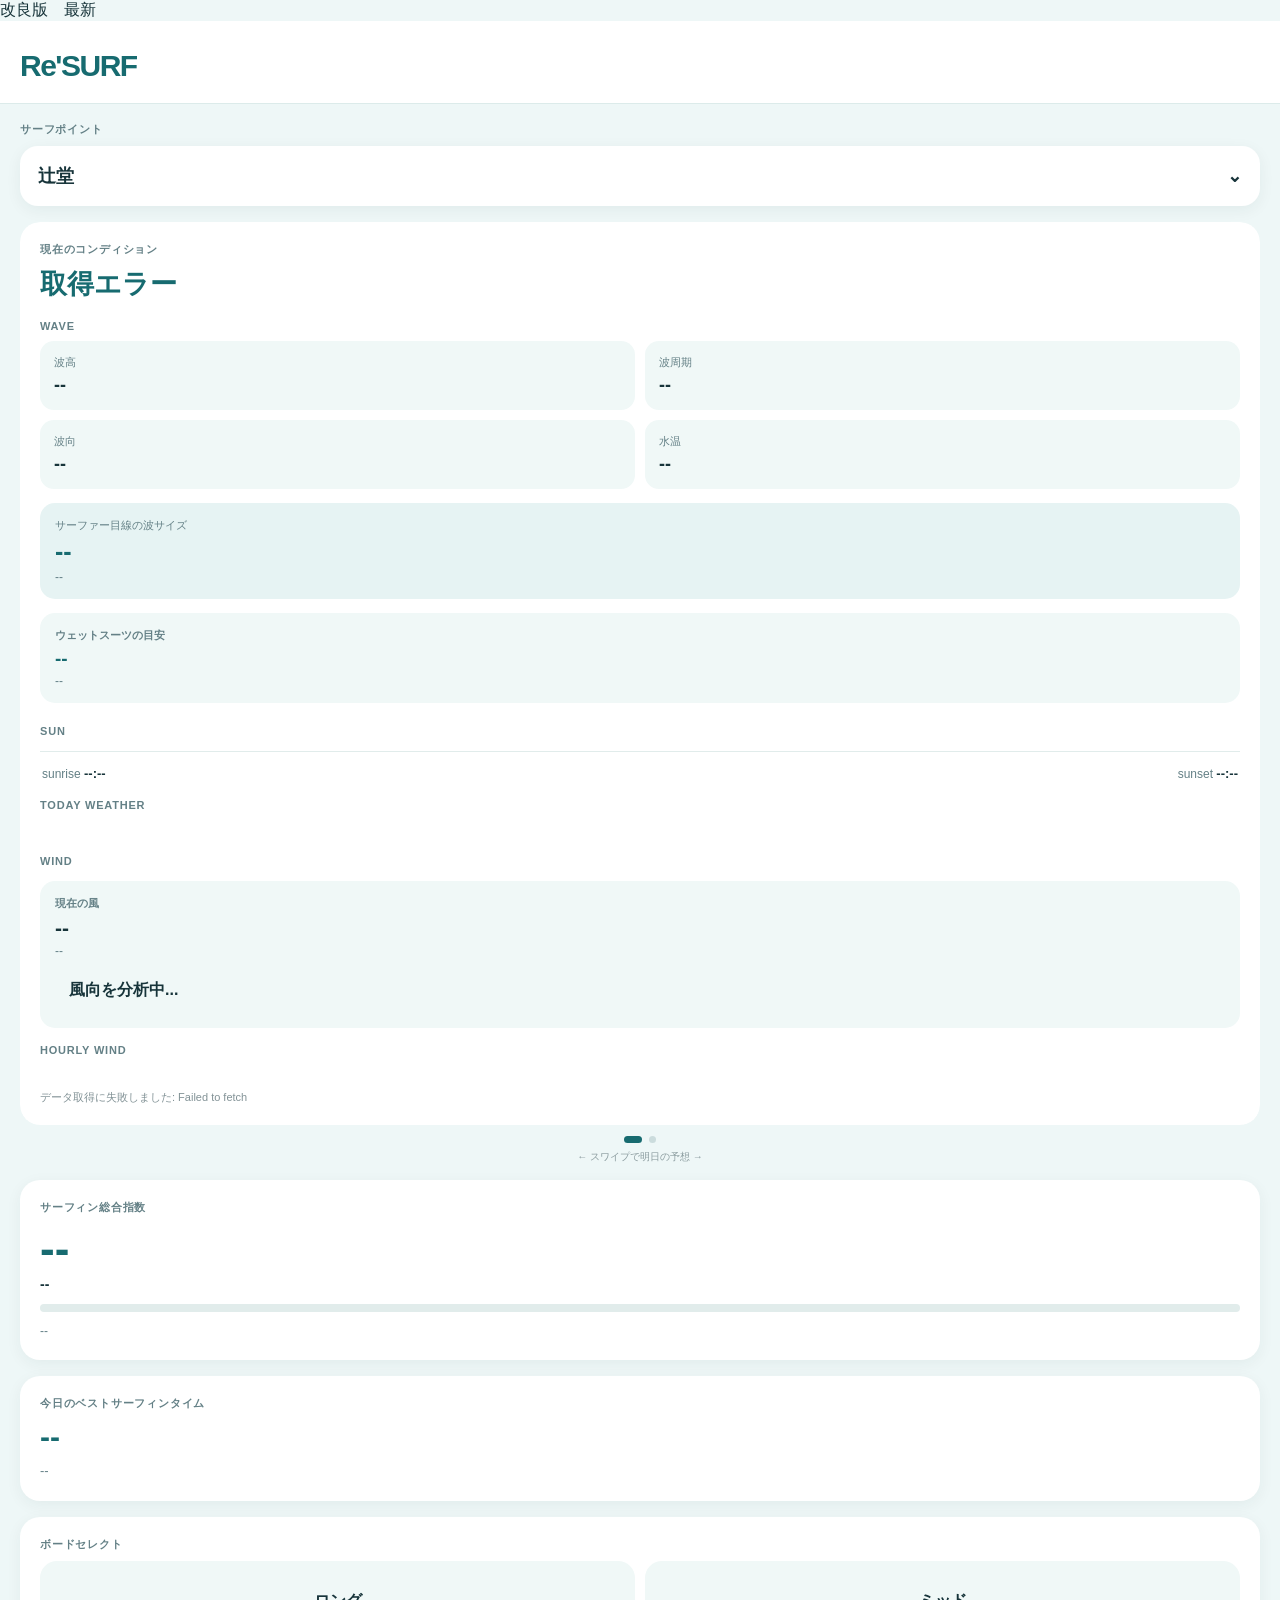
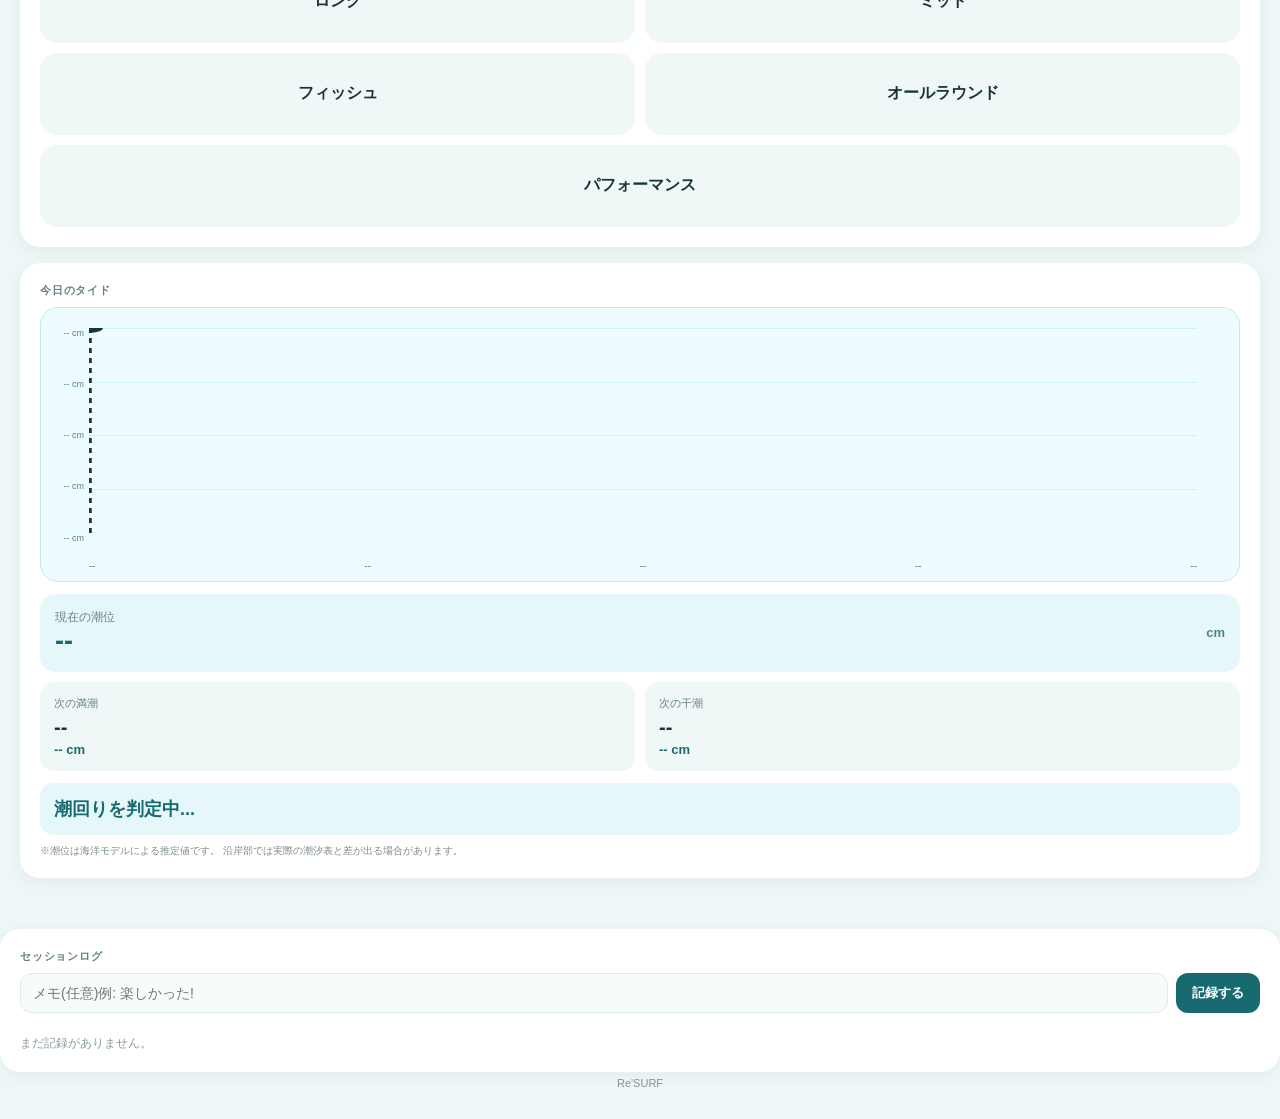
==== commit bfa911ed: "Update index.html" ====
--- a/index.html
+++ b/index.html
@@ -1,3 +1,6 @@
+
+改良版　最新
+
 <!DOCTYPE html>
 <html lang="ja">
 <head>
@@ -47,9 +50,6 @@
   margin-top: 16px;
   box-shadow: 0 4px 16px rgba(23,52,58,.055);
 }
-/* =========================
-   SPOT
-========================= */
 .spot-button {
   width: 100%;
   border: none;
@@ -63,6 +63,8 @@
   box-shadow: 0 4px 16px rgba(23,52,58,.06);
   display: flex;
   justify-content: space-between;
+  align-items: center;
+  cursor: pointer;
 }
 .spot-menu {
   display: none;
@@ -75,10 +77,130 @@
 .spot-item {
   padding: 16px 18px;
   border-bottom: 1px solid #e1eceb;
-}
-/* =========================
-   CONDITION SWIPE
-========================= */
+  cursor: pointer;
+  display: flex;
+  justify-content: space-between;
+  align-items: center;
+}
+.favorite-star {
+  font-size: 18px;
+  color: #cbdcdd;
+  padding: 4px 6px;
+}
+.favorite-star.active {
+  color: #f0b429;
+}
+.surf-index-value {
+  font-size: 44px;
+  font-weight: 900;
+  color: #176b70;
+  margin-top: 4px;
+}
+.surf-index-label {
+  margin-top: 2px;
+  font-size: 14px;
+  font-weight: 800;
+}
+.surf-index-bar-track {
+  margin-top: 12px;
+  height: 8px;
+  border-radius: 4px;
+  background: #e1eceb;
+  overflow: hidden;
+}
+.surf-index-bar-fill {
+  height: 100%;
+  border-radius: 4px;
+  background: #176b70;
+  transition: width .3s ease;
+}
+.surf-index-reason {
+  margin-top: 10px;
+  font-size: 12px;
+  color: #648086;
+  line-height: 1.5;
+}
+.wetsuit-box {
+  margin-top: 14px;
+  background: #f0f8f7;
+  border-radius: 15px;
+  padding: 15px;
+}
+.wetsuit-title {
+  font-size: 11px;
+  color: #648086;
+  font-weight: 800;
+}
+.wetsuit-value {
+  margin-top: 5px;
+  font-size: 19px;
+  font-weight: 900;
+  color: #176b70;
+}
+.wetsuit-note {
+  margin-top: 4px;
+  font-size: 12px;
+  color: #648086;
+}
+.log-form {
+  display: flex;
+  gap: 8px;
+}
+.log-input {
+  flex: 1;
+  border: 1px solid #dcebea;
+  border-radius: 12px;
+  padding: 11px 12px;
+  font-size: 14px;
+  color: #17343a;
+  background: #f7fbfb;
+}
+.log-add-button {
+  border: none;
+  background: #176b70;
+  color: #ffffff;
+  border-radius: 12px;
+  padding: 0 16px;
+  font-weight: 850;
+  font-size: 13px;
+}
+.log-list {
+  margin-top: 12px;
+  display: flex;
+  flex-direction: column;
+  gap: 8px;
+}
+.log-item {
+  background: #f0f8f7;
+  border-radius: 13px;
+  padding: 11px 13px;
+  display: flex;
+  justify-content: space-between;
+  align-items: center;
+  gap: 10px;
+}
+.log-item-text {
+  font-size: 13px;
+  color: #17343a;
+}
+.log-item-meta {
+  font-size: 11px;
+  color: #648086;
+  margin-top: 2px;
+}
+.log-item-delete {
+  border: none;
+  background: none;
+  color: #a93c3c;
+  font-size: 12px;
+  font-weight: 800;
+  padding: 4px 6px;
+}
+.log-empty {
+  margin-top: 10px;
+  font-size: 12px;
+  color: #8a9b9e;
+}
 .condition-swipe-wrap {
   position: relative;
   overflow: hidden;
@@ -100,7 +222,6 @@
   margin-top: 0;
   box-shadow: none;
 }
-/* SWIPE INDICATOR */
 .swipe-indicator {
   display: flex;
   justify-content: center;
@@ -126,9 +247,6 @@
   color: #8a9b9e;
   font-size: 10px;
 }
-/* =========================
-   CURRENT CONDITION
-========================= */
 .condition {
   font-size: 27px;
   font-weight: 900;
@@ -183,9 +301,6 @@
   font-size: 12px;
   color: #648086;
 }
-/* =========================
-   SUN
-========================= */
 .sun-row {
   margin-top: 14px;
   padding: 14px 2px 2px;
@@ -199,9 +314,6 @@
   color: #17343a;
   font-size: 13px;
 }
-/* =========================
-   HOURLY WEATHER
-========================= */
 .hourly-scroll {
   display: flex;
   gap: 9px;
@@ -250,9 +362,6 @@
   color: #176b70;
   font-weight: 800;
 }
-/* =========================
-   WIND
-========================= */
 .wind-box {
   margin-top: 14px;
   background: #f0f8f7;
@@ -296,9 +405,6 @@
   background: #f8dddd;
   color: #a93c3c;
 }
-/* =========================
-   HOURLY WIND
-========================= */
 .wind-hour-card {
   flex: 0 0 105px;
   background: #f0f8f7;
@@ -336,9 +442,6 @@
   font-size: 9px;
   font-weight: 850;
 }
-/* =========================
-   BEST TIME
-========================= */
 .best-time {
   font-size: 30px;
   font-weight: 900;
@@ -351,9 +454,6 @@
   font-size: 13px;
   line-height: 1.5;
 }
-/* =========================
-   BOARD SELECT
-========================= */
 .board-list {
   display: grid;
   grid-template-columns: 1fr 1fr;
@@ -367,25 +467,37 @@
   text-align: center;
   min-height: 82px;
   display: flex;
+  flex-direction: column;
   align-items: center;
   justify-content: center;
   cursor: pointer;
   color: #17343a;
   transition: transform .12s ease;
+  position: relative;
 }
 .board-card:active {
   transform: scale(.97);
 }
 .board-card:last-child {
   grid-column: 1 / -1;
+}
+.board-card.recommended {
+  background: #e1f3f2;
+  box-shadow: inset 0 0 0 2px #176b70;
 }
 .board-name {
   font-size: 16px;
   font-weight: 850;
 }
-/* =========================
-   BOARD POPUP
-========================= */
+.board-badge {
+  margin-top: 5px;
+  font-size: 10px;
+  font-weight: 800;
+  color: #176b70;
+  background: #ffffff;
+  border-radius: 8px;
+  padding: 2px 8px;
+}
 .modal-overlay {
   display: none;
   position: fixed;
@@ -456,9 +568,6 @@
   font-weight: 850;
   font-size: 14px;
 }
-/* =========================
-   TIDE
-========================= */
 .tide-chart {
   position: relative;
   width: 100%;
@@ -539,9 +648,6 @@
   color: #648086;
   font-size: 10px;
 }
-/* =========================
-   CURRENT TIDE
-========================= */
 .tide-current {
   margin-top: 12px;
   background: #e6f7f9;
@@ -625,40 +731,32 @@
   <div class="logo">Re'SURF</div>
 </div>
 <div class="content">
-<!-- =========================
-     SURF POINT
-========================= -->
 <div class="label">
   サーフポイント
 </div>
 
 <button
-class=“spot-button”
-onclick=“toggleSpots()”
-
-辻堂
-⌄
+  class="spot-button"
+  onclick="toggleSpots()"
+>
+  <span id="selectedSpot">辻堂</span>
+  <span>⌄</span>
+</button>
 <div
   class="spot-menu"
   id="spotMenu"
 >
-  <div class="spot-item" onclick="selectSpot('辻堂')">辻堂</div>
-  <div class="spot-item" onclick="selectSpot('鵠沼')">鵠沼</div>
-  <div class="spot-item" onclick="selectSpot('由比ヶ浜')">由比ヶ浜</div>
-  <div class="spot-item" onclick="selectSpot('鴨川')">鴨川</div>
-  <div class="spot-item" onclick="selectSpot('平砂浦')">平砂浦</div>
-</div>
-<!-- =========================
-     CONDITION SWIPE
-========================= -->
+  <div class="spot-item"><span onclick="selectSpot('辻堂')" style="flex:1;">辻堂</span><span class="favorite-star" id="star-辻堂" onclick="toggleFavorite('辻堂', event)">★</span></div>
+  <div class="spot-item"><span onclick="selectSpot('鵠沼')" style="flex:1;">鵠沼</span><span class="favorite-star" id="star-鵠沼" onclick="toggleFavorite('鵠沼', event)">★</span></div>
+  <div class="spot-item"><span onclick="selectSpot('由比ヶ浜')" style="flex:1;">由比ヶ浜</span><span class="favorite-star" id="star-由比ヶ浜" onclick="toggleFavorite('由比ヶ浜', event)">★</span></div>
+  <div class="spot-item"><span onclick="selectSpot('鴨川')" style="flex:1;">鴨川</span><span class="favorite-star" id="star-鴨川" onclick="toggleFavorite('鴨川', event)">★</span></div>
+  <div class="spot-item"><span onclick="selectSpot('平砂浦')" style="flex:1;">平砂浦</span><span class="favorite-star" id="star-平砂浦" onclick="toggleFavorite('平砂浦', event)">★</span></div>
+</div>
 <div class="condition-swipe-wrap" id="conditionSwipe">
   <div
     class="condition-swipe-track"
     id="conditionTrack"
   >
-<!-- =========================
-     TODAY / CURRENT
-========================= -->
 <div class="condition-page">
   <div class="card">
     <div class="label">
@@ -707,6 +805,11 @@
       >
         --
       </div>
+    </div>
+    <div class="wetsuit-box">
+      <div class="wetsuit-title">ウェットスーツの目安</div>
+      <div class="wetsuit-value" id="wetsuitValue">--</div>
+      <div class="wetsuit-note" id="wetsuitNote">--</div>
     </div>
     <div class="label" style="margin-top:22px;">
       SUN
@@ -775,9 +878,6 @@
     </div>
   </div>
 </div>
-<!-- =========================
-     TOMORROW
-========================= -->
 <div class="condition-page">
   <div class="card">
     <div class="label">
@@ -909,9 +1009,17 @@
 <div class="swipe-hint">
   ← スワイプで明日の予想 →
 </div>
-<!-- =========================
-     BEST TIME
-========================= -->
+<div class="card">
+  <div class="label">
+    サーフィン総合指数
+  </div>
+  <div class="surf-index-value" id="surfIndexValue">--</div>
+  <div class="surf-index-label" id="surfIndexLabel">--</div>
+  <div class="surf-index-bar-track">
+    <div class="surf-index-bar-fill" id="surfIndexBar" style="width:0%;"></div>
+  </div>
+  <div class="surf-index-reason" id="surfIndexReason">--</div>
+</div>
 <div class="card">
   <div class="label">
     今日のベストサーフィンタイム
@@ -929,9 +1037,6 @@
     --
   </div>
 </div>
-<!-- =========================
-     BOARD SELECT
-========================= -->
 <div class="card">
   <div class="label">
     ボードセレクト
@@ -941,9 +1046,6 @@
     id="boardList"
   ></div>
 </div>
-<!-- =========================
-     TIDE
-========================= -->
 <div class="card">
   <div class="label">
     今日のタイド
@@ -1061,12 +1163,20 @@
   </div>
 </div>
 </div>
+<div class="card">
+  <div class="label">
+    セッションログ
+  </div>
+  <div class="log-form">
+    <input class="log-input" id="logMemo" type="text" placeholder="メモ(任意)例: 楽しかった!">
+    <button class="log-add-button" onclick="addSessionLog()">記録する</button>
+  </div>
+  <div class="log-list" id="logList"></div>
+  <div class="log-empty" id="logEmpty">まだ記録がありません。</div>
+</div>
 <div class="bottom">
   Re'SURF
 </div>
-<!-- =========================
-     BOARD MODAL
-========================= -->
 <div
   class="modal-overlay"
   id="boardModal"
@@ -1106,9 +1216,6 @@
   </div>
 </div>
 <script>
-/* =========================
-   SPOT DATA
-========================= */
 const spots = {
   "辻堂": {
     latitude: 35.318333,
@@ -1146,2223 +1253,800 @@
     offshoreRange: 30
   }
 };
-/* =========================
-   BOARD TYPES
-========================= */
 const boards = [
-  {
-    id: "long",
-    name: "ロング"
-  },
-  {
-    id: "mid",
-    name: "ミッド"
-  },
-  {
-    id: "fish",
-    name: "フィッシュ"
-  },
-  {
-    id: "allround",
-    name: "オールラウンド"
-  },
-  {
-    id: "performance",
-    name: "パフォーマンス"
-  }
+  { id: "long", name: "ロング" },
+  { id: "mid", name: "ミッド" },
+  { id: "fish", name: "フィッシュ" },
+  { id: "allround", name: "オールラウンド" },
+  { id: "performance", name: "パフォーマンス" }
 ];
-/* =========================
-   BOARD DISPLAY
-========================= */
-function renderBoards() {
-  const list =
-    document.getElementById("boardList");
+function renderBoards(recommendedId) {
+  const list = document.getElementById("boardList");
   list.innerHTML = "";
   boards.forEach(board => {
-    const card =
-      document.createElement("button");
-    card.className = "board-card";
+    const card = document.createElement("button");
+    const isRecommended = board.id === recommendedId;
+    card.className = "board-card" + (isRecommended ? " recommended" : "");
     card.innerHTML = `
-      <div class="board-name">
-        ${board.name}
-      </div>
+      <div class="board-name">${board.name}</div>
+      ${isRecommended ? '<div class="board-badge">おすすめ</div>' : ""}
     `;
-    card.onclick = () => {
-      openBoardModal(board.id);
-    };
+    card.onclick = () => { openBoardModal(board.id); };
     list.appendChild(card);
   });
 }
-/* =========================
-   BOARD ADVICE
-========================= */
-function getBoardAdvice(
-  boardId,
-  height,
-  period,
-  windSpeed,
-  windCondition
-) {
-  const waveText =
-    Number.isFinite(height)
-      ? `${height.toFixed(2)}m`
-      : "--";
-  const periodText =
-    Number.isFinite(period)
-      ? `${period.toFixed(1)}秒`
-      : "--";
-  const base =
-    `現在の波は約${waveText}・周期${periodText}。`;
-  const windText =
-    windCondition
-      ? `風は${windCondition}。`
-      : "";
+function getBoardAdvice(boardId, height, period, windSpeed, windCondition) {
+  const waveText = Number.isFinite(height) ? `${height.toFixed(2)}m` : "--";
+  const periodText = Number.isFinite(period) ? `${period.toFixed(1)}秒` : "--";
+  const base = `現在の波は約${waveText}・周期${periodText}。`;
+  const windText = windCondition ? `風は${windCondition}。` : "";
   const advice = {
-    long:
-      `${base}${windText} テイクオフの早さと安定感を活かして、まずは波のいいピークを選ぶ。小波なら無理にアクションを狙わず、早めに立ってスピードを維持するのがポイント。`,
-    mid:
-      `${base}${windText} 波をよく見て少し前からテイクオフし、板のスピードを落とさずラインを長く使う。厚いセクションでは焦ってターンを入れず、板を走らせることを優先。`,
-    fish:
-      `${base}${windText} フィッシュのスピードを活かして、テイクオフ後は早めに横へ。厚い波ではレールを入れすぎず、板を走らせながら波のポケットへ戻るイメージ。`,
-    allround:
-      `${base}${windText} 波のフェイスに合わせてテイクオフ位置を調整。まずはスピードを作ってから、波の力があるセクションでターンを入れる。`,
-    performance:
-      `${base}${windText} 波にパワーがあるなら、テイクオフ後すぐにラインを決めてポケットへ。小さめなら無理に縦へ行かず、スピードを失わないライン取りを優先。`
+    long: `${base}${windText} テイクオフの早さと安定感を活かして、まずは波のいいピークを選ぶ。小波なら無理にアクションを狙わず、早めに立ってスピードを維持するのがポイント。`,
+    mid: `${base}${windText} 波をよく見て少し前からテイクオフし、板のスピードを落とさずラインを長く使う。厚いセクションでは焦ってターンを入れず、板を走らせることを優先。`,
+    fish: `${base}${windText} フィッシュのスピードを活かして、テイクオフ後は早めに横へ。厚い波ではレールを入れすぎず、板を走らせながら波のポケットへ戻るイメージ。`,
+    allround: `${base}${windText} 波のフェイスに合わせてテイクオフ位置を調整。まずはスピードを作ってから、波の力があるセクションでターンを入れる。`,
+    performance: `${base}${windText} 波にパワーがあるなら、テイクオフ後すぐにラインを決めてポケットへ。小さめなら無理に縦へ行かず、スピードを失わないライン取りを優先。`
   };
   return advice[boardId] || "";
 }
-/* =========================
-   BOARD MODAL
-========================= */
 function openBoardModal(boardId) {
-  const board =
-    boards.find(
-      item => item.id === boardId
-    );
+  const board = boards.find(item => item.id === boardId);
   if (!board) return;
-  const height =
-    window.currentWaveHeight;
-  const period =
-    window.currentWavePeriod;
-  const windSpeed =
-    window.currentWindSpeed;
-  const windCondition =
-    window.currentWindCondition;
-  document.getElementById(
-    "modalBoardName"
-  ).textContent =
-    board.name;
-  document.getElementById(
-    "modalCondition"
-  ).textContent =
+  const height = window.currentWaveHeight;
+  const period = window.currentWavePeriod;
+  const windSpeed = window.currentWindSpeed;
+  const windCondition = window.currentWindCondition;
+  document.getElementById("modalBoardName").textContent = board.name;
+  document.getElementById("modalCondition").textContent =
     `現在の波 ${Number.isFinite(height) ? height.toFixed(2) + " m" : "--"}`
-    +
-    ` / 周期 ${Number.isFinite(period) ? period.toFixed(1) + " 秒" : "--"}`
-    +
-    ` / 風 ${Number.isFinite(windSpeed) ? windSpeed.toFixed(1) + " m/s" : "--"}`
-    +
-    ` / ${windCondition || "--"}`;
-  document.getElementById(
-    "modalAdvice"
-  ).textContent =
-    getBoardAdvice(
-      board.id,
-      height,
-      period,
-      windSpeed,
-      windCondition
-    );
-  document.getElementById(
-    "boardModal"
-  ).classList.add("show");
+    + ` / 周期 ${Number.isFinite(period) ? period.toFixed(1) + " 秒" : "--"}`
+    + ` / 風 ${Number.isFinite(windSpeed) ? windSpeed.toFixed(1) + " m/s" : "--"}`
+    + ` / ${windCondition || "--"}`;
+  document.getElementById("modalAdvice").textContent =
+    getBoardAdvice(board.id, height, period, windSpeed, windCondition);
+  document.getElementById("boardModal").classList.add("show");
 }
 function closeBoardModal(event) {
-  if (
-    event &&
-    event.target !==
-    document.getElementById("boardModal")
-  ) {
+  if (event && event.target !== document.getElementById("boardModal")) {
     return;
   }
-  document.getElementById(
-    "boardModal"
-  ).classList.remove("show");
-}
-/* =========================
-   BOARD RECOMMENDATION
-========================= */
-function getRecommendedBoard(
-  height,
-  period
-) {
+  document.getElementById("boardModal").classList.remove("show");
+}
+function getRecommendedBoard(height, period) {
+  if (!Number.isFinite(height)) return null;
   if (height < 0.35) return "long";
   if (height < 0.50) return "mid";
   if (height < 0.75) return "fish";
   if (height < 1.20) {
-    if (period >= 9) {
-      return "allround";
-    }
+    if (Number.isFinite(period) && period >= 9) return "allround";
     return "fish";
   }
   if (height < 1.70) return "allround";
   return "performance";
 }
-/* =========================
-   DIRECTION
-========================= */
 function getDirection(degrees) {
-  if (!Number.isFinite(degrees)) {
-    return "--";
-  }
-  const directions = [
-    "北",
-    "北北東",
-    "北東",
-    "東北東",
-    "東",
-    "東南東",
-    "南東",
-    "南南東",
-    "南",
-    "南南西",
-    "南西",
-    "西南西",
-    "西",
-    "西北西",
-    "北西",
-    "北北西"
-  ];
-  return directions[
-    Math.round(degrees / 22.5) % 16
-  ];
-}
-/* =========================
-   WIND CONDITION
-========================= */
+  if (!Number.isFinite(degrees)) return "--";
+  const directions = ["北","北北東","北東","東北東","東","東南東","南東","南南東","南","南南西","南西","西南西","西","西北西","北西","北北西"];
+  return directions[Math.round(degrees / 22.5) % 16];
+}
 function angleDifference(a,b) {
-  let diff =
-    Math.abs(a-b) % 360;
-  if (diff > 180) {
-    diff = 360 - diff;
-  }
+  let diff = Math.abs(a-b) % 360;
+  if (diff > 180) diff = 360 - diff;
   return diff;
 }
-function getWindCondition(
-  windDirection,
-  spot
-) {
+function getWindCondition(windDirection, spot) {
   if (!Number.isFinite(windDirection)) {
-    return {
-      label: "--",
-      className: ""
-    };
-  }
-  const diff =
-    angleDifference(
-      windDirection,
-      spot.offshoreFrom
-    );
-  const offshoreRange =
-    spot.offshoreRange || 30;
-  if (
-    diff <= offshoreRange
-  ) {
-    return {
-      label: "オフショア",
-      className: "wind-offshore"
-    };
-  }
-  if (
-    diff <= 75
-  ) {
-    return {
-      label: "サイドオフ",
-      className: "wind-sideoff"
-    };
-  }
-  if (
-    diff <= 120
-  ) {
-    return {
-      label: "サイドオン",
-      className: "wind-sideon"
-    };
-  }
-  return {
-    label: "オンショア",
-    className: "wind-onshore"
-  };
-}
-/* =========================
-   HUMAN WAVE
-========================= */
+    return { label: "--", className: "" };
+  }
+  const diff = angleDifference(windDirection, spot.offshoreFrom);
+  const offshoreRange = spot.offshoreRange || 30;
+  if (diff <= offshoreRange) return { label: "オフショア", className: "wind-offshore" };
+  if (diff <= 75) return { label: "サイドオフ", className: "wind-sideoff" };
+  if (diff <= 120) return { label: "サイドオン", className: "wind-sideon" };
+  return { label: "オンショア", className: "wind-onshore" };
+}
 function humanWave(height) {
-  if (!Number.isFinite(height)) {
-    return [
-      "--",
-      "--"
-    ];
-  }
-  if (height < .25) {
-    return [
-      "スネ〜ヒザ",
-      "かなり小さめの波"
-    ];
-  }
-  if (height < .45) {
-    return [
-      "ヒザ〜モモ",
-      "小波コンディション"
-    ];
-  }
-  if (height < .70) {
-    return [
-      "モモ〜腰",
-      "小〜中サイズ"
-    ];
-  }
-  if (height < 1.00) {
-    return [
-      "腰〜腹",
-      "十分なサイズ"
-    ];
-  }
-  if (height < 1.30) {
-    return [
-      "腹〜胸",
-      "しっかりしたサイズ"
-    ];
-  }
-  if (height < 1.70) {
-    return [
-      "胸〜肩",
-      "サイズのある波"
-    ];
-  }
-  if (height < 2.20) {
-    return [
-      "頭前後",
-      "かなりサイズあり"
-    ];
-  }
-  return [
-    "頭オーバー",
-    "大きなコンディション"
-  ];
-}
-/* =========================
-   WEATHER ICON
-========================= */
+  if (!Number.isFinite(height)) return ["--","--"];
+  if (height < .25) return ["スネ〜ヒザ","かなり小さめの波"];
+  if (height < .45) return ["ヒザ〜モモ","小波コンディション"];
+  if (height < .70) return ["モモ〜腰","小〜中サイズ"];
+  if (height < 1.00) return ["腰〜腹","十分なサイズ"];
+  if (height < 1.30) return ["腹〜胸","しっかりしたサイズ"];
+  if (height < 1.70) return ["胸〜肩","サイズのある波"];
+  if (height < 2.20) return ["頭前後","かなりサイズあり"];
+  return ["頭オーバー","大きなコンディション"];
+}
 function weatherIcon(code) {
-  if (!Number.isFinite(code)) {
-    return "🌤️";
-  }
+  if (!Number.isFinite(code)) return "🌤️";
   if (code === 0) return "☀️";
-  if (
-    code === 1 ||
-    code === 2
-  ) {
-    return "🌤️";
-  }
-  if (code === 3) {
-    return "☁️";
-  }
-  if (
-    code === 45 ||
-    code === 48
-  ) {
-    return "🌫️";
-  }
-  if (
-    code >= 51 &&
-    code <= 57
-  ) {
-    return "🌦️";
-  }
-  if (
-    code >= 61 &&
-    code <= 67
-  ) {
-    return "🌧️";
-  }
-  if (
-    code >= 71 &&
-    code <= 77
-  ) {
-    return "❄️";
-  }
-  if (
-    code >= 80 &&
-    code <= 82
-  ) {
-    return "🌧️";
-  }
-  if (
-    code >= 95
-  ) {
-    return "⛈️";
-  }
+  if (code === 1 || code === 2) return "🌤️";
+  if (code === 3) return "☁️";
+  if (code === 45 || code === 48) return "🌫️";
+  if (code >= 51 && code <= 57) return "🌦️";
+  if (code >= 61 && code <= 67) return "🌧️";
+  if (code >= 71 && code <= 77) return "❄️";
+  if (code >= 80 && code <= 82) return "🌧️";
+  if (code >= 95) return "⛈️";
   return "🌤️";
 }
-/* =========================
-   TIME FORMAT
-========================= */
 function formatTime(time) {
   if (!time) return "--";
-  const date =
-    new Date(time);
-  if (
-    Number.isNaN(
-      date.getTime()
-    )
-  ) {
-    return "--";
-  }
-  return date.toLocaleTimeString(
-    "ja-JP",
-    {
-      hour: "2-digit",
-      minute: "2-digit",
-      hour12: false,
-      timeZone: "Asia/Tokyo"
+  const date = new Date(time);
+  if (Number.isNaN(date.getTime())) return "--";
+  return date.toLocaleTimeString("ja-JP", { hour: "2-digit", minute: "2-digit", hour12: false, timeZone: "Asia/Tokyo" });
+}
+function todayKey() {
+  return new Date().toLocaleDateString("en-CA", { timeZone: "Asia/Tokyo" });
+}
+function addDaysKey(dateKey, days) {
+  const date = new Date(dateKey + "T12:00:00+09:00");
+  date.setDate(date.getDate() + days);
+  return date.toLocaleDateString("en-CA", { timeZone: "Asia/Tokyo" });
+}
+function tomorrowKey() {
+  return addDaysKey(todayKey(), 1);
+}
+/* 汎用の「時間帯カード」描画。today/tomorrowの天気・風で共通利用する */
+function renderHourCards(container, dateFilterKey, times, buildCardHtml, options = {}) {
+  container.innerHTML = "";
+  if (!Array.isArray(times)) return;
+  const now = Date.now();
+  const minTime = options.minPastMs ? now - options.minPastMs : -Infinity;
+  for (let i = 0; i < times.length; i++) {
+    const date = new Date(times[i]);
+    if (Number.isNaN(date.getTime())) continue;
+    const localDate = date.toLocaleDateString("en-CA", { timeZone: "Asia/Tokyo" });
+    if (localDate !== dateFilterKey) continue;
+    if (date.getTime() < minTime) continue;
+    const isCurrent = Math.abs(date.getTime() - now) < 60 * 60 * 1000;
+    const card = document.createElement("div");
+    card.className = options.baseClass + (isCurrent ? " current" : "");
+    card.innerHTML = buildCardHtml(i, isCurrent);
+    container.appendChild(card);
+  }
+}
+function renderHourlyWeather(times, codes, temperatures, rainProbabilities) {
+  const container = document.getElementById("weatherHourly");
+  renderHourCards(container, todayKey(), times, (i, isCurrent) => {
+    const temp = temperatures && Number.isFinite(temperatures[i]) ? Math.round(temperatures[i]) + "°" : "--";
+    const rain = rainProbabilities && Number.isFinite(rainProbabilities[i]) ? rainProbabilities[i] + "%" : "--";
+    return `
+      <div class="hour-time">${formatTime(times[i])}</div>
+      <div class="hour-icon">${weatherIcon(codes[i])}</div>
+      <div class="hour-temp">${temp}</div>
+      <div class="hour-rain">☔ ${rain}</div>
+      ${isCurrent ? `<div class="hour-label">現在</div>` : ""}
+    `;
+  }, { baseClass: "hour-card", minPastMs: 60 * 60 * 1000 });
+}
+function renderTomorrowWeather(times, codes, temperatures, rainProbabilities) {
+  const container = document.getElementById("tomorrowWeatherHourly");
+  renderHourCards(container, tomorrowKey(), times, (i) => {
+    const temp = temperatures && Number.isFinite(temperatures[i]) ? Math.round(temperatures[i]) + "°" : "--";
+    const rain = rainProbabilities && Number.isFinite(rainProbabilities[i]) ? rainProbabilities[i] + "%" : "--";
+    return `
+      <div class="hour-time">${formatTime(times[i])}</div>
+      <div class="hour-icon">${weatherIcon(codes[i])}</div>
+      <div class="hour-temp">${temp}</div>
+      <div class="hour-rain">☔ ${rain}</div>
+    `;
+  }, { baseClass: "hour-card" });
+}
+function getWindArrow(degrees) {
+  if (!Number.isFinite(degrees)) return "•";
+  const arrows = ["↓","↙","←","↖","↑","↗","→","↘"];
+  return arrows[Math.round(degrees / 45) % 8];
+}
+function buildWindCardHtml(times, speeds, directions, spot, i) {
+  const speed = Number.isFinite(speeds[i]) ? speeds[i] : null;
+  const direction = Number.isFinite(directions[i]) ? directions[i] : null;
+  const result = getWindCondition(direction, spot);
+  const arrow = direction !== null ? getWindArrow(direction) : "•";
+  return `
+    <div class="wind-hour-time">${formatTime(times[i])}</div>
+    <div class="wind-hour-arrow">${arrow}</div>
+    <div class="wind-hour-dir">${direction !== null ? getDirection(direction) : "--"}</div>
+    <div class="wind-hour-speed">${speed !== null ? speed.toFixed(1) + " m/s" : "--"}</div>
+    <div class="wind-hour-condition ${result.className}">${result.label}</div>
+  `;
+}
+/* 修正点: 今日のHOURLY WINDに明日以降のデータが混ざっていたバグを、
+   renderHourCardsのdateFilterKeyで「今日の分だけ」に絞るよう修正 */
+function renderHourlyWind(times, speeds, directions, spot) {
+  const container = document.getElementById("windHourly");
+  renderHourCards(container, todayKey(), times, (i) => buildWindCardHtml(times, speeds, directions, spot, i),
+    { baseClass: "wind-hour-card", minPastMs: 15 * 60 * 1000 });
+}
+function renderTomorrowWind(times, speeds, directions, spot) {
+  const container = document.getElementById("tomorrowWindHourly");
+  renderHourCards(container, tomorrowKey(), times, (i) => buildWindCardHtml(times, speeds, directions, spot, i),
+    { baseClass: "wind-hour-card" });
+}
+/* 修正点: 従来は固定文言だけを返す「プロトタイプ判定」だったベストタイムを、
+   実際の当日の波高・風速(時間ごとデータ)を score 化して一番良い時間帯を選ぶよう変更 */
+function getBestTimeFromHourly(marine, weather, spot) {
+  const marineTimes = marine && marine.hourly && marine.hourly.time;
+  const weatherTimes = weather && weather.hourly && weather.hourly.time;
+  if (!Array.isArray(marineTimes) || !Array.isArray(weatherTimes)) {
+    return ["--", "データが不足しています。"];
+  }
+  const today = todayKey();
+  const now = Date.now();
+  let bestScore = -Infinity;
+  let bestIndex = -1;
+  for (let i = 0; i < marineTimes.length; i++) {
+    const date = new Date(marineTimes[i]);
+    if (Number.isNaN(date.getTime())) continue;
+    const localDate = date.toLocaleDateString("en-CA", { timeZone: "Asia/Tokyo" });
+    if (localDate !== today) continue;
+    if (date.getTime() < now) continue;
+    const hour = date.getHours();
+    if (hour < 5 || hour > 18) continue;
+    const height = marine.hourly.wave_height ? marine.hourly.wave_height[i] : null;
+    const period = marine.hourly.wave_period ? marine.hourly.wave_period[i] : null;
+    const windSpeed = weather.hourly.wind_speed_10m ? weather.hourly.wind_speed_10m[i] : null;
+    const windDirection = weather.hourly.wind_direction_10m ? weather.hourly.wind_direction_10m[i] : null;
+    if (!Number.isFinite(height) || !Number.isFinite(windSpeed)) continue;
+    const windResult = getWindCondition(windDirection, spot);
+    let windScore = 0;
+    if (windResult.label === "オフショア") windScore = 3;
+    else if (windResult.label === "サイドオフ") windScore = 2;
+    else if (windResult.label === "サイドオン") windScore = 1;
+    else windScore = 0;
+    const waveScore = Math.min(height, 1.5);
+    const calmScore = Math.max(0, (8 - windSpeed)) * 0.15;
+    const score = waveScore + windScore + calmScore;
+    if (score > bestScore) {
+      bestScore = score;
+      bestIndex = i;
     }
-  );
-}
-/* =========================
-   DATE KEY
-========================= */
-function todayKey() {
-  return new Date()
-    .toLocaleDateString(
-      "en-CA",
-      {
-        timeZone: "Asia/Tokyo"
-      }
-    );
-}
-function addDaysKey(
-  dateKey,
-  days
-) {
-  const date =
-    new Date(
-      dateKey + "T12:00:00+09:00"
-    );
-  date.setDate(
-    date.getDate() + days
-  );
-  return date
-    .toLocaleDateString(
-      "en-CA",
-      {
-        timeZone: "Asia/Tokyo"
-      }
-    );
-}
-/* =========================
-   TOMORROW DATE
-========================= */
-function tomorrowKey() {
-  return addDaysKey(
-    todayKey(),
-    1
-  );
-}
-/* =========================
-   HOURLY WEATHER DISPLAY
-========================= */
-function renderHourlyWeather(
-  times,
-  codes,
-  temperatures,
-  rainProbabilities
-) {
-  const container =
-    document.getElementById(
-      "weatherHourly"
-    );
-  container.innerHTML = "";
-  if (!Array.isArray(times)) {
-    return;
-  }
-  const today =
-    todayKey();
-  const now =
-    Date.now();
-  for (
-    let i = 0;
-    i < times.length;
-    i++
-  ) {
-    const date =
-      new Date(times[i]);
-    if (
-      Number.isNaN(
-        date.getTime()
-      )
-    ) {
-      continue;
-    }
-    const localDate =
-      date.toLocaleDateString(
-        "en-CA",
-        {
-          timeZone: "Asia/Tokyo"
-        }
-      );
-    if (
-      localDate !== today
-    ) {
-      continue;
-    }
-    if (
-      date.getTime() <
-      now - 60 * 60 * 1000
-    ) {
-      continue;
-    }
-    const card =
-      document.createElement("div");
-    card.className =
-      "hour-card" +
-      (
-        Math.abs(
-          date.getTime() - now
-        ) < 60 * 60 * 1000
-          ? " current"
-          : ""
-      );
-    const temp =
-      temperatures &&
-      Number.isFinite(
-        temperatures[i]
-      )
-        ? Math.round(
-            temperatures[i]
-          ) + "°"
-        : "--";
-    const rain =
-      rainProbabilities &&
-      Number.isFinite(
-        rainProbabilities[i]
-      )
-        ? rainProbabilities[i] + "%"
-        : "--";
-    card.innerHTML = `
-      <div class="hour-time">
-        ${formatTime(times[i])}
-      </div>
-      <div class="hour-icon">
-        ${weatherIcon(codes[i])}
-      </div>
-      <div class="hour-temp">
-        ${temp}
-      </div>
-      <div class="hour-rain">
-        ☔ ${rain}
-      </div>
-      ${
-        Math.abs(
-          date.getTime() - now
-        ) < 60 * 60 * 1000
-          ? `<div class="hour-label">現在</div>`
-          : ""
-      }
-    `;
-    container.appendChild(card);
-  }
-}
-/* =========================
-   TOMORROW WEATHER
-========================= */
-function renderTomorrowWeather(
-  times,
-  codes,
-  temperatures,
-  rainProbabilities
-) {
-  const container =
-    document.getElementById(
-      "tomorrowWeatherHourly"
-    );
-  container.innerHTML = "";
-  if (!Array.isArray(times)) {
-    return;
-  }
-  const tomorrow =
-    tomorrowKey();
-  for (
-    let i = 0;
-    i < times.length;
-    i++
-  ) {
-    const date =
-      new Date(times[i]);
-    if (
-      Number.isNaN(
-        date.getTime()
-      )
-    ) {
-      continue;
-    }
-    const localDate =
-      date.toLocaleDateString(
-        "en-CA",
-        {
-          timeZone: "Asia/Tokyo"
-        }
-      );
-    if (
-      localDate !== tomorrow
-    ) {
-      continue;
-    }
-    const card =
-      document.createElement("div");
-    card.className =
-      "hour-card";
-    const temp =
-      temperatures &&
-      Number.isFinite(
-        temperatures[i]
-      )
-        ? Math.round(
-            temperatures[i]
-          ) + "°"
-        : "--";
-    const rain =
-      rainProbabilities &&
-      Number.isFinite(
-        rainProbabilities[i]
-      )
-        ? rainProbabilities[i] + "%"
-        : "--";
-    card.innerHTML = `
-      <div class="hour-time">
-        ${formatTime(times[i])}
-      </div>
-      <div class="hour-icon">
-        ${weatherIcon(codes[i])}
-      </div>
-      <div class="hour-temp">
-        ${temp}
-      </div>
-      <div class="hour-rain">
-        ☔ ${rain}
-      </div>
-    `;
-    container.appendChild(card);
-  }
-}
-/* =========================
-   HOURLY WIND DISPLAY
-========================= */
-function renderHourlyWind(
-  times,
-  speeds,
-  directions,
-  spot
-) {
-  const container =
-    document.getElementById(
-      "windHourly"
-    );
-  container.innerHTML = "";
-  if (!Array.isArray(times)) {
-    return;
-  }
-  const now =
-    Date.now();
-  for (
-    let i = 0;
-    i < times.length;
-    i++
-  ) {
-    const date =
-      new Date(times[i]);
-    if (
-      Number.isNaN(
-        date.getTime()
-      )
-    ) {
-      continue;
-    }
-    if (
-      date.getTime() <
-      now - 15 * 60 * 1000
-    ) {
-      continue;
-    }
-    const speed =
-      Number.isFinite(
-        speeds[i]
-      )
-        ? speeds[i]
-        : null;
-    const direction =
-      Number.isFinite(
-        directions[i]
-      )
-        ? directions[i]
-        : null;
-    const result =
-      getWindCondition(
-        direction,
-        spot
-      );
-    const card =
-      document.createElement("div");
-    card.className =
-      "wind-hour-card" +
-      (
-        Math.abs(
-          date.getTime() - now
-        ) < 60 * 60 * 1000
-          ? " current"
-          : ""
-      );
-    const arrow =
-      direction !== null
-        ? getWindArrow(direction)
-        : "•";
-    card.innerHTML = `
-      <div class="wind-hour-time">
-        ${formatTime(times[i])}
-      </div>
-      <div class="wind-hour-arrow">
-        ${arrow}
-      </div>
-      <div class="wind-hour-dir">
-        ${direction !== null
-          ? getDirection(direction)
-          : "--"}
-      </div>
-      <div class="wind-hour-speed">
-        ${speed !== null
-          ? speed.toFixed(1) + " m/s"
-          : "--"}
-      </div>
-      <div
-        class="wind-hour-condition ${result.className}"
-      >
-        ${result.label}
-      </div>
-    `;
-    container.appendChild(card);
-  }
-}
-/* =========================
-   TOMORROW HOURLY WIND
-========================= */
-function renderTomorrowWind(
-  times,
-  speeds,
-  directions,
-  spot
-) {
-  const container =
-    document.getElementById(
-      "tomorrowWindHourly"
-    );
-  container.innerHTML = "";
-  if (!Array.isArray(times)) {
-    return;
-  }
-  const tomorrow =
-    tomorrowKey();
-  for (
-    let i = 0;
-    i < times.length;
-    i++
-  ) {
-    const date =
-      new Date(times[i]);
-    if (
-      Number.isNaN(
-        date.getTime()
-      )
-    ) {
-      continue;
-    }
-    const localDate =
-      date.toLocaleDateString(
-        "en-CA",
-        {
-          timeZone: "Asia/Tokyo"
-        }
-      );
-    if (
-      localDate !== tomorrow
-    ) {
-      continue;
-    }
-    const speed =
-      Number.isFinite(
-        speeds[i]
-      )
-        ? speeds[i]
-        : null;
-    const direction =
-      Number.isFinite(
-        directions[i]
-      )
-        ? directions[i]
-        : null;
-    const result =
-      getWindCondition(
-        direction,
-        spot
-      );
-    const card =
-      document.createElement("div");
-    card.className =
-      "wind-hour-card";
-    const arrow =
-      direction !== null
-        ? getWindArrow(direction)
-        : "•";
-    card.innerHTML = `
-      <div class="wind-hour-time">
-        ${formatTime(times[i])}
-      </div>
-      <div class="wind-hour-arrow">
-        ${arrow}
-      </div>
-      <div class="wind-hour-dir">
-        ${direction !== null
-          ? getDirection(direction)
-          : "--"}
-      </div>
-      <div class="wind-hour-speed">
-        ${speed !== null
-          ? speed.toFixed(1) + " m/s"
-          : "--"}
-      </div>
-      <div
-        class="wind-hour-condition ${result.className}"
-      >
-        ${result.label}
-      </div>
-    `;
-    container.appendChild(card);
-  }
-}
-/* =========================
-   WIND ARROW
-========================= */
-function getWindArrow(
-  degrees
-) {
-  if (!Number.isFinite(degrees)) {
-    return "•";
-  }
-  const arrows = [
-    "↓",
-    "↙",
-    "←",
-    "↖",
-    "↑",
-    "↗",
-    "→",
-    "↘"
-  ];
-  return arrows[
-    Math.round(
-      degrees / 45
-    ) % 8
-  ];
-}
-/* =========================
-   BEST TIME
-========================= */
-function getBestTime(
-  height,
-  period,
-  windSpeed
-) {
-  if (
-    Number.isFinite(windSpeed) &&
-    windSpeed <= 5 &&
-    Number.isFinite(height) &&
-    height >= .6
-  ) {
-    return [
-      "07:00〜10:00",
-      "波と風のバランスが良い時間帯として判定。"
-    ];
-  }
-  if (
-    Number.isFinite(height) &&
-    height >= 1.0
-  ) {
-    return [
-      "06:00〜09:00",
-      "サイズがあるため、風が弱い時間帯を優先。"
-    ];
-  }
-  return [
-    "07:00〜10:00",
-    "現在はプロトタイプの時間帯判定です。"
-  ];
-}
-/* =========================
-   TOMORROW REPRESENTATIVE
-========================= */
-function findTomorrowRepresentativeIndex(
-  times
-) {
-  if (!Array.isArray(times)) {
-    return -1;
-  }
-  const tomorrow =
-    tomorrowKey();
-  /*
-    明日の09:00に最も近い
-    データを代表値として使用
-  */
-  const target =
-    new Date(
-      tomorrow + "T09:00:00+09:00"
-    ).getTime();
+  }
+  if (bestIndex < 0) {
+    return ["--", "本日の残り時間で有効なデータがありません。"];
+  }
+  const bestTime = formatTime(marineTimes[bestIndex]);
+  const height = marine.hourly.wave_height[bestIndex];
+  const windDirection = weather.hourly.wind_direction_10m[bestIndex];
+  const windResult = getWindCondition(windDirection, spot);
+  const reason = `${bestTime}頃、波高${Number.isFinite(height) ? height.toFixed(2) + "m" : "--"}・風${windResult.label}で、本日の中では波と風のバランスが最も良いと判定。`;
+  return [bestTime, reason];
+}
+function findTomorrowRepresentativeIndex(times) {
+  if (!Array.isArray(times)) return -1;
+  const tomorrow = tomorrowKey();
+  const target = new Date(tomorrow + "T09:00:00+09:00").getTime();
   let bestIndex = -1;
   let bestDiff = Infinity;
-  times.forEach(
-    (time,index) => {
-      const date =
-        new Date(time);
-      if (
-        Number.isNaN(
-          date.getTime()
-        )
-      ) {
-        return;
-      }
-      const localDate =
-        date.toLocaleDateString(
-          "en-CA",
-          {
-            timeZone: "Asia/Tokyo"
-          }
-        );
-      if (
-        localDate !== tomorrow
-      ) {
-        return;
-      }
-      const diff =
-        Math.abs(
-          date.getTime() - target
-        );
-      if (
-        diff < bestDiff
-      ) {
-        bestDiff = diff;
-        bestIndex = index;
+  times.forEach((time,index) => {
+    const date = new Date(time);
+    if (Number.isNaN(date.getTime())) return;
+    const localDate = date.toLocaleDateString("en-CA", { timeZone: "Asia/Tokyo" });
+    if (localDate !== tomorrow) return;
+    const diff = Math.abs(date.getTime() - target);
+    if (diff < bestDiff) {
+      bestDiff = diff;
+      bestIndex = index;
+    }
+  });
+  return bestIndex;
+}
+function getTomorrowConditionText(height, period, windSpeed, windCondition) {
+  if (!Number.isFinite(height)) return "予想データなし";
+  if (height < .35) return "小波予想";
+  if (height < .70) {
+    if (windCondition === "オフショア" || windCondition === "サイドオフ") return "小〜中サイズ・期待";
+    return "小〜中サイズ";
+  }
+  if (height < 1.20) {
+    if (windCondition === "オフショア" || windCondition === "サイドオフ") return "良コンディション予想";
+    return "十分なサイズ";
+  }
+  if (height < 1.70) return "サイズアップ予想";
+  return "大きめの波予想";
+}
+function renderTomorrowData(marine, weather, spot) {
+  if (!marine || !weather || !marine.hourly || !weather.hourly) return;
+  const times = marine.hourly.time;
+  const index = findTomorrowRepresentativeIndex(times);
+  if (index < 0) return;
+  const waveHeight = Number.isFinite(marine.hourly.wave_height[index]) ? marine.hourly.wave_height[index] : null;
+  const wavePeriod = Number.isFinite(marine.hourly.wave_period[index]) ? marine.hourly.wave_period[index] : null;
+  const waveDirection = Number.isFinite(marine.hourly.wave_direction[index]) ? marine.hourly.wave_direction[index] : null;
+  const waterTemp = Number.isFinite(marine.hourly.sea_surface_temperature[index]) ? marine.hourly.sea_surface_temperature[index] : null;
+  const windSpeed = Number.isFinite(weather.hourly.wind_speed_10m[index]) ? weather.hourly.wind_speed_10m[index] : null;
+  const windDirection = Number.isFinite(weather.hourly.wind_direction_10m[index]) ? weather.hourly.wind_direction_10m[index] : null;
+  const windResult = getWindCondition(windDirection, spot);
+  document.getElementById("tomorrowWaveHeight").textContent = Number.isFinite(waveHeight) ? waveHeight.toFixed(2) + " m" : "--";
+  document.getElementById("tomorrowWavePeriod").textContent = Number.isFinite(wavePeriod) ? wavePeriod.toFixed(1) + " 秒" : "--";
+  document.getElementById("tomorrowWaveDirection").textContent = Number.isFinite(waveDirection) ? getDirection(waveDirection) : "--";
+  document.getElementById("tomorrowWaterTemp").textContent = Number.isFinite(waterTemp) ? waterTemp.toFixed(1) + " °C" : "--";
+  document.getElementById("tomorrowForecastTime").textContent = `${formatTime(times[index])}頃の予想`;
+  const human = humanWave(waveHeight);
+  document.getElementById("tomorrowHumanWave").textContent = human[0];
+  document.getElementById("tomorrowHumanWaveReason").textContent = human[1];
+  document.getElementById("tomorrowCondition").textContent = getTomorrowConditionText(waveHeight, wavePeriod, windSpeed, windResult.label);
+  document.getElementById("tomorrowWindDirection").textContent = Number.isFinite(windDirection) ? getDirection(windDirection) : "--";
+  document.getElementById("tomorrowWindSpeed").textContent = Number.isFinite(windSpeed) ? windSpeed.toFixed(1) + " m/s" : "--";
+  const conditionElement = document.getElementById("tomorrowWindCondition");
+  conditionElement.textContent = windResult.label;
+  conditionElement.className = "wind-condition " + windResult.className;
+  const tomorrowIndex = weather.daily.sunrise.findIndex(time => {
+    const date = new Date(time);
+    return date.toLocaleDateString("en-CA", { timeZone: "Asia/Tokyo" }) === tomorrowKey();
+  });
+  if (tomorrowIndex >= 0) {
+    document.getElementById("tomorrowSunrise").textContent = formatTime(weather.daily.sunrise[tomorrowIndex]);
+    document.getElementById("tomorrowSunset").textContent = formatTime(weather.daily.sunset[tomorrowIndex]);
+  }
+}
+function findTideExtremes(times, levels) {
+  const result = [];
+  if (!times || !levels || times.length < 3) return result;
+  for (let i = 1; i < levels.length - 1; i++) {
+    const current = levels[i];
+    const previous = levels[i - 1];
+    const next = levels[i + 1];
+    if (!Number.isFinite(current) || !Number.isFinite(previous) || !Number.isFinite(next)) continue;
+    if (current > previous && current >= next) {
+      result.push({ type: "high", index: i, time: times[i], level: current });
+    }
+    if (current < previous && current <= next) {
+      result.push({ type: "low", index: i, time: times[i], level: current });
+    }
+  }
+  return result;
+}
+function interpolateTide(times, levels) {
+  const now = Date.now();
+  for (let i = 0; i < times.length - 1; i++) {
+    const t1 = new Date(times[i]).getTime();
+    const t2 = new Date(times[i + 1]).getTime();
+    if (now >= t1 && now <= t2) {
+      const l1 = levels[i];
+      const l2 = levels[i + 1];
+      if (Number.isFinite(l1) && Number.isFinite(l2)) {
+        const ratio = (now - t1) / (t2 - t1);
+        return l1 + (l2 - l1) * ratio;
       }
     }
-  );
-  return bestIndex;
-}
-/* =========================
-   TOMORROW CONDITION TEXT
-========================= */
-function getTomorrowConditionText(
-  height,
-  period,
-  windSpeed,
-  windCondition
-) {
-  if (
-    !Number.isFinite(height)
-  ) {
-    return "予想データなし";
-  }
-  if (
-    height < .35
-  ) {
-    return "小波予想";
-  }
-  if (
-    height < .70
-  ) {
-    if (
-      windCondition === "オフショア" ||
-      windCondition === "サイドオフ"
-    ) {
-      return "小〜中サイズ・期待";
+  }
+  return null;
+}
+function drawTideGraph(allTimes, allLevels) {
+  if (!Array.isArray(allTimes) || !Array.isArray(allLevels)) return null;
+  const today = todayKey();
+  const validPairs = [];
+  for (let i = 0; i < Math.min(allTimes.length, allLevels.length); i++) {
+    if (!allTimes[i] || !Number.isFinite(allLevels[i])) continue;
+    const date = new Date(allTimes[i]);
+    const localDate = date.toLocaleDateString("en-CA", { timeZone: "Asia/Tokyo" });
+    if (localDate === today) {
+      validPairs.push({ time: allTimes[i], level: allLevels[i] });
     }
-    return "小〜中サイズ";
-  }
-  if (
-    height < 1.20
-  ) {
-    if (
-      windCondition === "オフショア" ||
-      windCondition === "サイドオフ"
-    ) {
-      return "良コンディション予想";
-    }
-    return "十分なサイズ";
-  }
-  if (
-    height < 1.70
-  ) {
-    return "サイズアップ予想";
-  }
-  return "大きめの波予想";
-}
-/* =========================
-   TOMORROW DATA DISPLAY
-========================= */
-function renderTomorrowData(
-  marine,
-  weather,
-  spot
-) {
-  if (
-    !marine ||
-    !weather ||
-    !marine.hourly ||
-    !weather.hourly
-  ) {
-    return;
-  }
-  const times =
-    marine.hourly.time;
-  const index =
-    findTomorrowRepresentativeIndex(
-      times
-    );
-  if (
-    index < 0
-  ) {
-    return;
-  }
-  const waveHeight =
-    Number.isFinite(
-      marine.hourly.wave_height[index]
-    )
-      ? marine.hourly.wave_height[index]
-      : null;
-  const wavePeriod =
-    Number.isFinite(
-      marine.hourly.wave_period[index]
-    )
-      ? marine.hourly.wave_period[index]
-      : null;
-  const waveDirection =
-    Number.isFinite(
-      marine.hourly.wave_direction[index]
-    )
-      ? marine.hourly.wave_direction[index]
-      : null;
-  const waterTemp =
-    Number.isFinite(
-      marine.hourly.sea_surface_temperature[index]
-    )
-      ? marine.hourly.sea_surface_temperature[index]
-      : null;
-  const windSpeed =
-    Number.isFinite(
-      weather.hourly.wind_speed_10m[index]
-    )
-      ? weather.hourly.wind_speed_10m[index]
-      : null;
-  const windDirection =
-    Number.isFinite(
-      weather.hourly.wind_direction_10m[index]
-    )
-      ? weather.hourly.wind_direction_10m[index]
-      : null;
-  const windResult =
-    getWindCondition(
-      windDirection,
-      spot
-    );
-  /* WAVE */
-  document.getElementById(
-    "tomorrowWaveHeight"
-  ).textContent =
-    Number.isFinite(waveHeight)
-      ? waveHeight.toFixed(2) + " m"
-      : "--";
-  document.getElementById(
-    "tomorrowWavePeriod"
-  ).textContent =
-    Number.isFinite(wavePeriod)
-      ? wavePeriod.toFixed(1) + " 秒"
-      : "--";
-  document.getElementById(
-    "tomorrowWaveDirection"
-  ).textContent =
-    Number.isFinite(waveDirection)
-      ? getDirection(waveDirection)
-      : "--";
-  document.getElementById(
-    "tomorrowWaterTemp"
-  ).textContent =
-    Number.isFinite(waterTemp)
-      ? waterTemp.toFixed(1) + " °C"
-      : "--";
-  /* TIME */
-  document.getElementById(
-    "tomorrowForecastTime"
-  ).textContent =
-    `${formatTime(times[index])}頃の予想`;
-  /* HUMAN WAVE */
-  const human =
-    humanWave(waveHeight);
-  document.getElementById(
-    "tomorrowHumanWave"
-  ).textContent =
-    human[0];
-  document.getElementById(
-    "tomorrowHumanWaveReason"
-  ).textContent =
-    human[1];
-  /* CONDITION */
-  document.getElementById(
-    "tomorrowCondition"
-  ).textContent =
-    getTomorrowConditionText(
-      waveHeight,
-      wavePeriod,
-      windSpeed,
-      windResult.label
-    );
-  /* WIND */
-  document.getElementById(
-    "tomorrowWindDirection"
-  ).textContent =
-    Number.isFinite(windDirection)
-      ? getDirection(windDirection)
-      : "--";
-  document.getElementById(
-    "tomorrowWindSpeed"
-  ).textContent =
-    Number.isFinite(windSpeed)
-      ? windSpeed.toFixed(1) + " m/s"
-      : "--";
-  const conditionElement =
-    document.getElementById(
-      "tomorrowWindCondition"
-    );
-  conditionElement.textContent =
-    windResult.label;
-  conditionElement.className =
-    "wind-condition " +
-    windResult.className;
-  /* SUN */
-  const tomorrowIndex =
-    weather.daily.sunrise.findIndex(
-      time => {
-        const date =
-          new Date(time);
-        return date
-          .toLocaleDateString(
-            "en-CA",
-            {
-              timeZone: "Asia/Tokyo"
-            }
-          ) === tomorrowKey();
-      }
-    );
-  if (
-    tomorrowIndex >= 0
-  ) {
-    document.getElementById(
-      "tomorrowSunrise"
-    ).textContent =
-      formatTime(
-        weather.daily.sunrise[
-          tomorrowIndex
-        ]
-      );
-    document.getElementById(
-      "tomorrowSunset"
-    ).textContent =
-      formatTime(
-        weather.daily.sunset[
-          tomorrowIndex
-        ]
-      );
-  }
-}
-/* =========================
-   TIDE EXTREMES
-========================= */
-function findTideExtremes(
-  times,
-  levels
-) {
-  const result = [];
-  if (
-    !times ||
-    !levels ||
-    times.length < 3
-  ) {
-    return result;
-  }
-  for (
-    let i = 1;
-    i < levels.length - 1;
-    i++
-  ) {
-    const current =
-      levels[i];
-    const previous =
-      levels[i - 1];
-    const next =
-      levels[i + 1];
-    if (
-      !Number.isFinite(current) ||
-      !Number.isFinite(previous) ||
-      !Number.isFinite(next)
-    ) {
-      continue;
-    }
-    if (
-      current > previous &&
-      current >= next
-    ) {
-      result.push({
-        type: "high",
-        index: i,
-        time: times[i],
-        level: current
-      });
-    }
-    if (
-      current < previous &&
-      current <= next
-    ) {
-      result.push({
-        type: "low",
-        index: i,
-        time: times[i],
-        level: current
-      });
-    }
-  }
-  return result;
-}
-/* =========================
-   INTERPOLATED CURRENT TIDE
-========================= */
-function interpolateTide(
-  times,
-  levels
-) {
-  const now =
-    Date.now();
-  for (
-    let i = 0;
-    i < times.length - 1;
-    i++
-  ) {
-    const t1 =
-      new Date(times[i]).getTime();
-    const t2 =
-      new Date(times[i + 1]).getTime();
-    if (
-      now >= t1 &&
-      now <= t2
-    ) {
-      const l1 =
-        levels[i];
-      const l2 =
-        levels[i + 1];
-      if (
-        Number.isFinite(l1) &&
-        Number.isFinite(l2)
-      ) {
-        const ratio =
-          (now - t1) /
-          (t2 - t1);
-        return (
-          l1 +
-          (l2 - l1) *
-          ratio
-        );
-      }
-    }
-  }
-  return null;
-}
-/* =========================
-   TIDE GRAPH
-========================= */
-function drawTideGraph(
-  allTimes,
-  allLevels
-) {
-  if (
-    !Array.isArray(allTimes) ||
-    !Array.isArray(allLevels)
-  ) {
-    return null;
-  }
-  const today =
-    todayKey();
-  const validPairs = [];
-  for (
-    let i = 0;
-    i <
-    Math.min(
-      allTimes.length,
-      allLevels.length
-    );
-    i++
-  ) {
-    if (
-      !allTimes[i] ||
-      !Number.isFinite(
-        allLevels[i]
-      )
-    ) {
-      continue;
-    }
-    const date =
-      new Date(allTimes[i]);
-    const localDate =
-      date.toLocaleDateString(
-        "en-CA",
-        {
-          timeZone: "Asia/Tokyo"
-        }
-      );
-    if (
-      localDate === today
-    ) {
-      validPairs.push({
-        time: allTimes[i],
-        level: allLevels[i]
-      });
-    }
-  }
-  if (
-    validPairs.length < 2
-  ) {
-    return null;
-  }
+  }
+  if (validPairs.length < 2) return null;
   const width = 400;
   const height = 205;
   const padding = 8;
-  const validLevels =
-    validPairs.map(
-      item => item.level
-    );
-  let min =
-    Math.min(
-      ...validLevels
-    );
-  let max =
-    Math.max(
-      ...validLevels
-    );
-  const margin =
-    Math.max(
-      (max - min) * .12,
-      .10
-    );
+  const validLevels = validPairs.map(item => item.level);
+  let min = Math.min(...validLevels);
+  let max = Math.max(...validLevels);
+  const margin = Math.max((max - min) * .12, .10);
   min -= margin;
   max += margin;
-  const range =
-    max - min || 1;
+  const range = max - min || 1;
   const points = [];
-  validPairs.forEach(
-    (item,index) => {
-      const x =
-        padding +
-        index /
-        Math.max(
-          validPairs.length - 1,
-          1
-        ) *
-        (width - padding * 2);
-      const y =
-        height -
-        padding -
-        (
-          (item.level - min) /
-          range
-        ) *
-        (height-padding*2);
-      points.push(
-        x.toFixed(1) +
-        "," +
-        y.toFixed(1)
-      );
+  validPairs.forEach((item,index) => {
+    const x = padding + index / Math.max(validPairs.length - 1, 1) * (width - padding * 2);
+    const y = height - padding - ((item.level - min) / range) * (height-padding*2);
+    points.push(x.toFixed(1) + "," + y.toFixed(1));
+  });
+  const pointString = points.join(" ");
+  document.getElementById("tideLine").setAttribute("points", pointString);
+  document.getElementById("tideArea").setAttribute("points", pointString + ` ${width},${height} 0,${height}`);
+  const indexes = [0, Math.floor((validPairs.length-1)*.25), Math.floor((validPairs.length-1)*.5), Math.floor((validPairs.length-1)*.75), validPairs.length-1];
+  indexes.forEach((index,i) => {
+    const element = document.getElementById("tideTime"+i);
+    if (element) element.textContent = formatTime(validPairs[index].time);
+  });
+  const scaleValues = [max, max - range*.25, max - range*.50, max - range*.75, min];
+  ["scaleTop","scale75","scale50","scale25","scaleBottom"].forEach((id,index) => {
+    document.getElementById(id).textContent = Math.round(scaleValues[index] * 100) + " cm";
+  });
+  const now = Date.now();
+  let currentIndex = 0;
+  let closestDiff = Infinity;
+  validPairs.forEach((item,index) => {
+    const diff = Math.abs(new Date(item.time).getTime() - now);
+    if (diff < closestDiff) {
+      closestDiff = diff;
+      currentIndex = index;
     }
-  );
-  const pointString =
-    points.join(" ");
-  document
-    .getElementById("tideLine")
-    .setAttribute(
-      "points",
-      pointString
-    );
-  document
-    .getElementById("tideArea")
-    .setAttribute(
-      "points",
-      pointString +
-      ` ${width},${height} 0,${height}`
-    );
-  const indexes = [
-    0,
-    Math.floor(
-      (validPairs.length-1)*.25
-    ),
-    Math.floor(
-      (validPairs.length-1)*.5
-    ),
-    Math.floor(
-      (validPairs.length-1)*.75
-    ),
-    validPairs.length-1
-  ];
-  indexes.forEach(
-    (index,i) => {
-      const element =
-        document.getElementById(
-          "tideTime"+i
-        );
-      if (element) {
-        element.textContent =
-          formatTime(
-            validPairs[index].time
-          );
-      }
-    }
-  );
-  const scaleValues = [
-    max,
-    max - range*.25,
-    max - range*.50,
-    max - range*.75,
-    min
-  ];
-  [
-    "scaleTop",
-    "scale75",
-    "scale50",
-    "scale25",
-    "scaleBottom"
-  ].forEach(
-    (id,index) => {
-      document.getElementById(id)
-        .textContent =
-        Math.round(
-          scaleValues[index] * 100
-        ) + " cm";
-    }
-  );
-  const now =
-    Date.now();
-  let currentIndex = 0;
-  let closestDiff =
-    Infinity;
-  validPairs.forEach(
-    (item,index) => {
-      const diff =
-        Math.abs(
-          new Date(item.time).getTime()
-          -
-          now
-        );
-      if (
-        diff < closestDiff
-      ) {
-        closestDiff = diff;
-        currentIndex = index;
-      }
-    }
-  );
-  const currentX =
-    padding +
-    currentIndex /
-    Math.max(
-      validPairs.length - 1,
-      1
-    ) *
-    (width-padding*2);
-  const interpolated =
-    interpolateTide(
-      validPairs.map(
-        item => item.time
-      ),
-      validPairs.map(
-        item => item.level
-      )
-    );
-  const currentLevel =
-    Number.isFinite(
-      interpolated
-    )
-      ? interpolated
-      : validPairs[currentIndex].level;
-  const currentY =
-    height -
-    padding -
-    (
-      (currentLevel-min) /
-      range
-    ) *
-    (height-padding*2);
-  const nowLine =
-    document.getElementById(
-      "tideNow"
-    );
-  nowLine.setAttribute(
-    "x1",
-    currentX
-  );
-  nowLine.setAttribute(
-    "x2",
-    currentX
-  );
-  const nowDot =
-    document.getElementById(
-      "tideNowDot"
-    );
-  nowDot.setAttribute(
-    "cx",
-    currentX
-  );
-  nowDot.setAttribute(
-    "cy",
-    currentY
-  );
-  document.getElementById(
-    "currentTide"
-  ).textContent =
-    Math.round(
-      currentLevel * 100
-    );
-  const extremes =
-    findTideExtremes(
-      validPairs.map(
-        x => x.time
-      ),
-      validPairs.map(
-        x => x.level
-      )
-    );
-  const pointGroup =
-    document.getElementById(
-      "tideExtremePoints"
-    );
+  });
+  const currentX = padding + currentIndex / Math.max(validPairs.length - 1, 1) * (width-padding*2);
+  const interpolated = interpolateTide(validPairs.map(item => item.time), validPairs.map(item => item.level));
+  const currentLevel = Number.isFinite(interpolated) ? interpolated : validPairs[currentIndex].level;
+  const currentY = height - padding - ((currentLevel-min) / range) * (height-padding*2);
+  const nowLine = document.getElementById("tideNow");
+  nowLine.setAttribute("x1", currentX);
+  nowLine.setAttribute("x2", currentX);
+  const nowDot = document.getElementById("tideNowDot");
+  nowDot.setAttribute("cx", currentX);
+  nowDot.setAttribute("cy", currentY);
+  document.getElementById("currentTide").textContent = Math.round(currentLevel * 100);
+  const extremes = findTideExtremes(validPairs.map(x => x.time), validPairs.map(x => x.level));
+  const pointGroup = document.getElementById("tideExtremePoints");
   pointGroup.innerHTML = "";
-  extremes.forEach(
-    extreme => {
-      const x =
-        padding +
-        extreme.index /
-        Math.max(
-          validPairs.length - 1,
-          1
-        ) *
-        (width-padding*2);
-      const y =
-        height -
-        padding -
-        (
-          (extreme.level-min) /
-          range
-        ) *
-        (height-padding*2);
-      const circle =
-        document.createElementNS(
-          "http://www.w3.org/2000/svg",
-          "circle"
-        );
-      circle.setAttribute(
-        "cx",
-        x
-      );
-      circle.setAttribute(
-        "cy",
-        y
-      );
-      circle.setAttribute(
-        "r",
-        4
-      );
-      circle.setAttribute(
-        "class",
-        extreme.type === "high"
-          ? "tide-point-high"
-          : "tide-point-low"
-      );
-      const text =
-        document.createElementNS(
-          "http://www.w3.org/2000/svg",
-          "text"
-        );
-      text.setAttribute(
-        "x",
-        x
-      );
-      text.setAttribute(
-        "y",
-        extreme.type === "high"
-          ? y - 8
-          : y + 16
-      );
-      text.setAttribute(
-        "text-anchor",
-        "middle"
-      );
-      text.setAttribute(
-        "class",
-        "tide-point-label"
-      );
-      text.textContent =
-        Math.round(
-          extreme.level * 100
-        ) + "cm";
-      pointGroup.appendChild(
-        circle
-      );
-      pointGroup.appendChild(
-        text
-      );
-    }
-  );
+  extremes.forEach(extreme => {
+    const x = padding + extreme.index / Math.max(validPairs.length - 1, 1) * (width-padding*2);
+    const y = height - padding - ((extreme.level-min) / range) * (height-padding*2);
+    const circle = document.createElementNS("http://www.w3.org/2000/svg", "circle");
+    circle.setAttribute("cx", x);
+    circle.setAttribute("cy", y);
+    circle.setAttribute("r", 4);
+    circle.setAttribute("class", extreme.type === "high" ? "tide-point-high" : "tide-point-low");
+    const text = document.createElementNS("http://www.w3.org/2000/svg", "text");
+    text.setAttribute("x", x);
+    text.setAttribute("y", extreme.type === "high" ? y - 8 : y + 16);
+    text.setAttribute("text-anchor", "middle");
+    text.setAttribute("class", "tide-point-label");
+    text.textContent = Math.round(extreme.level * 100) + "cm";
+    pointGroup.appendChild(circle);
+    pointGroup.appendChild(text);
+  });
   return extremes;
 }
+function getTideType(levels) {
+  if (!levels || !levels.length) return "潮回り判定不可";
+  const valid = levels.filter(v => Number.isFinite(v));
+  if (!valid.length) return "潮回り判定不可";
+  const range = Math.max(...valid) - Math.min(...valid);
+  if (range >= 1.5) return "大潮";
+  if (range >= 1.0) return "中潮";
+  if (range >= .6) return "小潮";
+  return "長潮・若潮";
+}
+function setNextTide(allExtremes) {
+  const now = Date.now();
+  const future = allExtremes.filter(item => new Date(item.time).getTime() > now);
+  const nextHigh = future.find(item => item.type === "high");
+  const nextLow = future.find(item => item.type === "low");
+  if (nextHigh) {
+    document.getElementById("nextHigh").textContent = formatTime(nextHigh.time);
+    document.getElementById("nextHighHeight").textContent = Math.round(nextHigh.level * 100) + " cm";
+  }
+  if (nextLow) {
+    document.getElementById("nextLow").textContent = formatTime(nextLow.time);
+    document.getElementById("nextLowHeight").textContent = Math.round(nextLow.level * 100) + " cm";
+  }
+}
 /* =========================
-   TIDE TYPE
+   お気に入りスポット
 ========================= */
-function getTideType(
-  levels
-) {
-  if (
-    !levels ||
-    !levels.length
-  ) {
-    return "潮回り判定不可";
-  }
-  const valid =
-    levels.filter(
-      v =>
-        Number.isFinite(v)
-    );
-  if (!valid.length) {
-    return "潮回り判定不可";
-  }
-  const range =
-    Math.max(...valid)
-    -
-    Math.min(...valid);
-  if (range >= 1.5) {
-    return "大潮";
-  }
-  if (range >= 1.0) {
-    return "中潮";
-  }
-  if (range >= .6) {
-    return "小潮";
-  }
-  return "長潮・若潮";
+const FAVORITE_KEY = "resurf_favorite_spot";
+function getFavoriteSpot() {
+  try {
+    return localStorage.getItem(FAVORITE_KEY);
+  } catch (e) {
+    return null;
+  }
+}
+function setFavoriteSpot(spot) {
+  try {
+    localStorage.setItem(FAVORITE_KEY, spot);
+  } catch (e) {
+    /* localStorageが使えない環境では何もしない */
+  }
+}
+function toggleFavorite(spot, event) {
+  if (event) event.stopPropagation();
+  const current = getFavoriteSpot();
+  if (current === spot) {
+    try { localStorage.removeItem(FAVORITE_KEY); } catch (e) {}
+  } else {
+    setFavoriteSpot(spot);
+  }
+  renderFavoriteStars();
+}
+function renderFavoriteStars() {
+  const current = getFavoriteSpot();
+  Object.keys(spots).forEach(spot => {
+    const star = document.getElementById("star-" + spot);
+    if (star) star.classList.toggle("active", spot === current);
+  });
 }
 /* =========================
-   NEXT HIGH / LOW
+   ウェットスーツ提案
 ========================= */
-function setNextTide(
-  allExtremes
-) {
-  const now =
-    Date.now();
-  const future =
-    allExtremes.filter(
-      item =>
-        new Date(item.time)
-          .getTime() > now
-    );
-  const nextHigh =
-    future.find(
-      item =>
-        item.type === "high"
-    );
-  const nextLow =
-    future.find(
-      item =>
-        item.type === "low"
-    );
-  if (nextHigh) {
-    document.getElementById(
-      "nextHigh"
-    ).textContent =
-      formatTime(
-        nextHigh.time
-      );
-    document.getElementById(
-      "nextHighHeight"
-    ).textContent =
-      Math.round(
-        nextHigh.level * 100
-      ) + " cm";
-  }
-  if (nextLow) {
-    document.getElementById(
-      "nextLow"
-    ).textContent =
-      formatTime(
-        nextLow.time
-      );
-    document.getElementById(
-      "nextLowHeight"
-    ).textContent =
-      Math.round(
-        nextLow.level * 100
-      ) + " cm";
-  }
+function getWetsuitSuggestion(waterTemp) {
+  if (!Number.isFinite(waterTemp)) {
+    return ["--", "水温データを取得できませんでした。"];
+  }
+  if (waterTemp >= 24) return ["タッパー/短パン", `水温${waterTemp.toFixed(1)}°C。薄手でも十分快適な水温。`];
+  if (waterTemp >= 20) return ["スプリング(2mm)", `水温${waterTemp.toFixed(1)}°C。長めのセッションはタッパーでも可。`];
+  if (waterTemp >= 17) return ["フルスーツ(3mm)", `水温${waterTemp.toFixed(1)}°C。標準的な3mmフルスーツが目安。`];
+  if (waterTemp >= 13) return ["フルスーツ(4/3mm)+ブーツ", `水温${waterTemp.toFixed(1)}°C。厚手+ブーツを推奨。`];
+  return ["セミドライ+フード+ブーツ+グローブ", `水温${waterTemp.toFixed(1)}°C。防寒重視の装備が必要。`];
 }
 /* =========================
-   MENU
+   サーフィン総合指数
 ========================= */
+function computeSurfIndex(waveHeight, windSpeed, windLabel, tideLevels) {
+  if (!Number.isFinite(waveHeight) || !Number.isFinite(windSpeed)) {
+    return null;
+  }
+  /* 波: 0.3〜1.2mあたりを高評価域とする単純な山型カーブ */
+  let waveScore;
+  if (waveHeight < 0.15) waveScore = 15;
+  else if (waveHeight <= 1.2) waveScore = 40 + Math.min(waveHeight, 1.0) * 40;
+  else waveScore = Math.max(30, 80 - (waveHeight - 1.2) * 25);
+  waveScore = Math.max(0, Math.min(80, waveScore));
+  /* 風: オフショア>サイドオフ>サイドオン>オンショアの順に加点、強風は減点 */
+  let windLabelScore = 0;
+  if (windLabel === "オフショア") windLabelScore = 20;
+  else if (windLabel === "サイドオフ") windLabelScore = 13;
+  else if (windLabel === "サイドオン") windLabelScore = 6;
+  const windCalm = Math.max(0, 10 - windSpeed) ;
+  const windScore = Math.max(0, Math.min(20, windLabelScore * (windCalm / 10) + windCalm));
+  const total = Math.round(Math.max(0, Math.min(100, waveScore * 0.75 + windScore)));
+  let label;
+  if (total >= 80) label = "絶好調";
+  else if (total >= 60) label = "良好";
+  else if (total >= 40) label = "普通";
+  else if (total >= 20) label = "やや厳しい";
+  else label = "コンディション不良";
+  const reason = `波高と風の状態から算出したスコアです。${windLabel && windLabel !== "--" ? `現在の風は${windLabel}。` : ""}`;
+  return { total, label, reason };
+}
+/* =========================
+   セッションログ
+========================= */
+const LOG_KEY = "resurf_session_log";
+function getSessionLogs() {
+  try {
+    const raw = localStorage.getItem(LOG_KEY);
+    return raw ? JSON.parse(raw) : [];
+  } catch (e) {
+    return [];
+  }
+}
+function saveSessionLogs(logs) {
+  try {
+    localStorage.setItem(LOG_KEY, JSON.stringify(logs));
+  } catch (e) {
+    /* localStorageが使えない環境では何もしない */
+  }
+}
+function addSessionLog() {
+  const memoInput = document.getElementById("logMemo");
+  const memo = memoInput.value.trim();
+  const spot = document.getElementById("selectedSpot").textContent;
+  const entry = {
+    spot: spot,
+    memo: memo,
+    waveHeight: window.currentWaveHeight,
+    at: new Date().toISOString()
+  };
+  const logs = getSessionLogs();
+  logs.unshift(entry);
+  saveSessionLogs(logs.slice(0, 30));
+  memoInput.value = "";
+  renderSessionLog();
+}
+function deleteSessionLog(index) {
+  const logs = getSessionLogs();
+  logs.splice(index, 1);
+  saveSessionLogs(logs);
+  renderSessionLog();
+}
+function renderSessionLog() {
+  const logs = getSessionLogs();
+  const list = document.getElementById("logList");
+  const empty = document.getElementById("logEmpty");
+  list.innerHTML = "";
+  if (!logs.length) {
+    empty.style.display = "block";
+    return;
+  }
+  empty.style.display = "none";
+  logs.forEach((entry, index) => {
+    const date = new Date(entry.at);
+    const dateText = Number.isNaN(date.getTime())
+      ? ""
+      : date.toLocaleString("ja-JP", { timeZone: "Asia/Tokyo", month: "numeric", day: "numeric", hour: "2-digit", minute: "2-digit" });
+    const waveText = Number.isFinite(entry.waveHeight) ? `波高${entry.waveHeight.toFixed(2)}m` : "";
+    const item = document.createElement("div");
+    item.className = "log-item";
+    item.innerHTML = `
+      <div>
+        <div class="log-item-text">${entry.spot}${entry.memo ? " ・ " + escapeHtml(entry.memo) : ""}</div>
+        <div class="log-item-meta">${dateText}${waveText ? " ・ " + waveText : ""}</div>
+      </div>
+      <button class="log-item-delete" onclick="deleteSessionLog(${index})">削除</button>
+    `;
+    list.appendChild(item);
+  });
+}
+function escapeHtml(text) {
+  const div = document.createElement("div");
+  div.textContent = text;
+  return div.innerHTML;
+}
 function toggleSpots() {
-  const menu =
-    document.getElementById(
-      "spotMenu"
-    );
-  menu.style.display =
-    menu.style.display === "block"
-      ? "none"
-      : "block";
-}
-function selectSpot(
-  spot
-) {
-  document.getElementById(
-    "selectedSpot"
-  ).textContent =
-    spot;
-  document.getElementById(
-    "spotMenu"
-  ).style.display =
-    "none";
+  const menu = document.getElementById("spotMenu");
+  menu.style.display = menu.style.display === "block" ? "none" : "block";
+}
+function selectSpot(spot) {
+  document.getElementById("selectedSpot").textContent = spot;
+  document.getElementById("spotMenu").style.display = "none";
   loadData(spot);
 }
-/* =========================
-   CONDITION SWIPE
-========================= */
-let conditionPage =
-  0;
-function setConditionPage(
-  page
-) {
-  conditionPage =
-    page === 1
-      ? 1
-      : 0;
-  const track =
-    document.getElementById(
-      "conditionTrack"
-    );
-  track.style.transform =
-    conditionPage === 1
-      ? "translateX(-50%)"
-      : "translateX(0)";
-  document.getElementById(
-    "swipeDotToday"
-  ).classList.toggle(
-    "active",
-    conditionPage === 0
-  );
-  document.getElementById(
-    "swipeDotTomorrow"
-  ).classList.toggle(
-    "active",
-    conditionPage === 1
-  );
+let conditionPage = 0;
+function setConditionPage(page) {
+  conditionPage = page === 1 ? 1 : 0;
+  const track = document.getElementById("conditionTrack");
+  track.style.transform = conditionPage === 1 ? "translateX(-50%)" : "translateX(0)";
+  document.getElementById("swipeDotToday").classList.toggle("active", conditionPage === 0);
+  document.getElementById("swipeDotTomorrow").classList.toggle("active", conditionPage === 1);
 }
 function setupConditionSwipe() {
-  const area =
-    document.getElementById(
-      "conditionSwipe"
-    );
+  const area = document.getElementById("conditionSwipe");
   let startX = 0;
   let startY = 0;
   let isDragging = false;
-  area.addEventListener(
-    "touchstart",
-    event => {
-      if (
-        !event.touches ||
-        !event.touches.length
-      ) {
-        return;
-      }
-      startX =
-        event.touches[0].clientX;
-      startY =
-        event.touches[0].clientY;
-      isDragging = true;
-    },
-    {
-      passive: true
-    }
-  );
-  area.addEventListener(
-    "touchend",
-    event => {
-      if (!isDragging) {
-        return;
-      }
-      isDragging = false;
-      if (
-        !event.changedTouches ||
-        !event.changedTouches.length
-      ) {
-        return;
-      }
-      const endX =
-        event.changedTouches[0].clientX;
-      const endY =
-        event.changedTouches[0].clientY;
-      const deltaX =
-        endX - startX;
-      const deltaY =
-        endY - startY;
-      /*
-        縦スクロールより
-        横移動が明確な場合だけ
-        スワイプ判定
-      */
-      if (
-        Math.abs(deltaX) < 50 ||
-        Math.abs(deltaX) < Math.abs(deltaY)
-      ) {
-        return;
-      }
-      if (
-        deltaX < 0
-      ) {
-        setConditionPage(1);
-      } else {
-        setConditionPage(0);
-      }
-    },
-    {
-      passive: true
-    }
-  );
-  /*
-    PCでも確認できるよう
-    マウスドラッグにも対応
-  */
-  area.addEventListener(
-    "mousedown",
-    event => {
-      startX =
-        event.clientX;
-      startY =
-        event.clientY;
-      isDragging = true;
-    }
-  );
-  area.addEventListener(
-    "mouseup",
-    event => {
-      if (!isDragging) {
-        return;
-      }
-      isDragging = false;
-      const deltaX =
-        event.clientX - startX;
-      const deltaY =
-        event.clientY - startY;
-      if (
-        Math.abs(deltaX) < 50 ||
-        Math.abs(deltaX) < Math.abs(deltaY)
-      ) {
-        return;
-      }
-      if (
-        deltaX < 0
-      ) {
-        setConditionPage(1);
-      } else {
-        setConditionPage(0);
-      }
-    }
-  );
-}
-/* =========================
-   MAIN DATA
-========================= */
-async function loadData(
-  spot
-) {
-  const location =
-    spots[spot];
-  if (!location) {
-    return;
-  }
-  document.getElementById(
-    "condition"
-  ).textContent =
-    "読み込み中...";
-  document.getElementById(
-    "tomorrowCondition"
-  ).textContent =
-    "読み込み中...";
+  area.addEventListener("touchstart", event => {
+    if (!event.touches || !event.touches.length) return;
+    startX = event.touches[0].clientX;
+    startY = event.touches[0].clientY;
+    isDragging = true;
+  }, { passive: true });
+  area.addEventListener("touchend", event => {
+    if (!isDragging) return;
+    isDragging = false;
+    if (!event.changedTouches || !event.changedTouches.length) return;
+    const endX = event.changedTouches[0].clientX;
+    const endY = event.changedTouches[0].clientY;
+    const deltaX = endX - startX;
+    const deltaY = endY - startY;
+    if (Math.abs(deltaX) < 50 || Math.abs(deltaX) < Math.abs(deltaY)) return;
+    if (deltaX < 0) setConditionPage(1);
+    else setConditionPage(0);
+  }, { passive: true });
+  area.addEventListener("mousedown", event => {
+    startX = event.clientX;
+    startY = event.clientY;
+    isDragging = true;
+  });
+  area.addEventListener("mouseup", event => {
+    if (!isDragging) return;
+    isDragging = false;
+    const deltaX = event.clientX - startX;
+    const deltaY = event.clientY - startY;
+    if (Math.abs(deltaX) < 50 || Math.abs(deltaX) < Math.abs(deltaY)) return;
+    if (deltaX < 0) setConditionPage(1);
+    else setConditionPage(0);
+  });
+}
+async function loadData(spot) {
+  const location = spots[spot];
+  if (!location) return;
+  document.getElementById("condition").textContent = "読み込み中...";
+  document.getElementById("tomorrowCondition").textContent = "読み込み中...";
   try {
     const marineUrl =
       "https://marine-api.open-meteo.com/v1/marine" +
-      "?latitude=" +
-      location.latitude +
-      "&longitude=" +
-      location.longitude +
-      "&current=" +
-      "wave_height," +
-      "wave_direction," +
-      "wave_period," +
-      "sea_level_height_msl," +
-      "sea_surface_temperature" +
-      "&hourly=" +
-      "wave_height," +
-      "wave_direction," +
-      "wave_period," +
-      "sea_level_height_msl," +
-      "sea_surface_temperature" +
-      "&forecast_days=2" +
-      "&timezone=Asia%2FTokyo";
+      "?latitude=" + location.latitude +
+      "&longitude=" + location.longitude +
+      "&current=wave_height,wave_direction,wave_period,sea_level_height_msl,sea_surface_temperature" +
+      "&hourly=wave_height,wave_direction,wave_period,sea_level_height_msl,sea_surface_temperature" +
+      "&forecast_days=2&models=best_match&timezone=Asia%2FTokyo";
     const weatherUrl =
       "https://api.open-meteo.com/v1/forecast" +
-      "?latitude=" +
-      location.latitude +
-      "&longitude=" +
-      location.longitude +
-      "&current=" +
-      "wind_speed_10m," +
-      "wind_direction_10m," +
-      "temperature_2m," +
-      "weather_code" +
-      "&hourly=" +
-      "temperature_2m," +
-      "weather_code," +
-      "precipitation_probability," +
-      "wind_speed_10m," +
-      "wind_direction_10m" +
-      "&daily=" +
-      "sunrise,sunset" +
-      "&forecast_days=2" +
-      "&wind_speed_unit=ms" +
-      "&timezone=Asia%2FTokyo";
-    const [
-      marineResponse,
-      weatherResponse
-    ] =
-      await Promise.all([
-        fetch(marineUrl),
-        fetch(weatherUrl)
-      ]);
-    if (
-      !marineResponse.ok ||
-      !weatherResponse.ok
-    ) {
-      throw new Error(
-        "API request failed"
-      );
+      "?latitude=" + location.latitude +
+      "&longitude=" + location.longitude +
+      "&current=wind_speed_10m,wind_direction_10m,temperature_2m,weather_code" +
+      "&hourly=temperature_2m,weather_code,precipitation_probability,wind_speed_10m,wind_direction_10m" +
+      "&daily=sunrise,sunset&forecast_days=2&wind_speed_unit=ms&timezone=Asia%2FTokyo";
+    const [marineResponse, weatherResponse] = await Promise.all([fetch(marineUrl), fetch(weatherUrl)]);
+    if (!marineResponse.ok) {
+      const errorText = await marineResponse.text();
+      throw new Error("marine API " + marineResponse.status + ": " + errorText);
     }
-    const marine =
-      await marineResponse.json();
-    const weather =
-      await weatherResponse.json();
-    /* =========================
-       WAVE
-    ========================= */
-    const waveHeight =
-      marine.current.wave_height;
-    const wavePeriod =
-      marine.current.wave_period;
-    const waveDirection =
-      marine.current.wave_direction;
-    window.currentWaveHeight =
-      waveHeight;
-    window.currentWavePeriod =
-      wavePeriod;
-    document.getElementById(
-      "waveHeight"
-    ).textContent =
-      Number.isFinite(waveHeight)
-        ? waveHeight.toFixed(2) + " m"
-        : "--";
-    document.getElementById(
-      "wavePeriod"
-    ).textContent =
-      Number.isFinite(wavePeriod)
-        ? wavePeriod.toFixed(1) + " 秒"
-        : "--";
-    document.getElementById(
-      "waveDirection"
-    ).textContent =
-      Number.isFinite(waveDirection)
-        ? getDirection(waveDirection)
-        : "--";
-    /* =========================
-       HUMAN WAVE
-    ========================= */
-    if (
-      Number.isFinite(waveHeight)
-    ) {
-      const human =
-        humanWave(
-          waveHeight
-        );
-      document.getElementById(
-        "humanWave"
-      ).textContent =
-        human[0];
-      document.getElementById(
-        "humanWaveReason"
-      ).textContent =
-        human[1];
+    if (!weatherResponse.ok) {
+      const errorText = await weatherResponse.text();
+      throw new Error("weather API " + weatherResponse.status + ": " + errorText);
     }
-    /* =========================
-       WATER TEMP
-    ========================= */
-    const waterTemp =
-      marine.current
-        .sea_surface_temperature;
-    document.getElementById(
-      "waterTemp"
-    ).textContent =
-      Number.isFinite(waterTemp)
-        ? waterTemp.toFixed(1) + " °C"
-        : "--";
-    /* =========================
-       WIND CURRENT
-    ========================= */
-    const windSpeed =
-      weather.current
-        .wind_speed_10m;
-    const windDirection =
-      weather.current
-        .wind_direction_10m;
-    window.currentWindSpeed =
-      windSpeed;
-    const windResult =
-      getWindCondition(
-        windDirection,
-        location
-      );
-    window.currentWindCondition =
-      windResult.label;
-    document.getElementById(
-      "windSpeed"
-    ).textContent =
-      Number.isFinite(windSpeed)
-        ? windSpeed.toFixed(1) + " m/s"
-        : "--";
-    document.getElementById(
-      "windDirection"
-    ).textContent =
-      Number.isFinite(windDirection)
-        ? getDirection(
-            windDirection
-          )
-        : "--";
-    const conditionElement =
-      document.getElementById(
-        "windCondition"
-      );
-    conditionElement.textContent =
-      windResult.label;
-    conditionElement.className =
-      "wind-condition " +
-      windResult.className;
-    /* =========================
-       SUN
-    ========================= */
-    document.getElementById(
-      "sunrise"
-    ).textContent =
-      formatTime(
-        weather.daily.sunrise[0]
-      );
-    document.getElementById(
-      "sunset"
-    ).textContent =
-      formatTime(
-        weather.daily.sunset[0]
-      );
-    /* =========================
-       HOURLY WEATHER
-    ========================= */
-    renderHourlyWeather(
-      weather.hourly.time,
-      weather.hourly.weather_code,
-      weather.hourly.temperature_2m,
-      weather.hourly.precipitation_probability
-    );
-    /* =========================
-       HOURLY WIND
-    ========================= */
-    renderHourlyWind(
-      weather.hourly.time,
-      weather.hourly.wind_speed_10m,
-      weather.hourly.wind_direction_10m,
-      location
-    );
-    /* =========================
-       TOMORROW
-    ========================= */
-    renderTomorrowData(
-      marine,
-      weather,
-      location
-    );
-    renderTomorrowWeather(
-      weather.hourly.time,
-      weather.hourly.weather_code,
-      weather.hourly.temperature_2m,
-      weather.hourly.precipitation_probability
-    );
-    renderTomorrowWind(
-      weather.hourly.time,
-      weather.hourly.wind_speed_10m,
-      weather.hourly.wind_direction_10m,
-      location
-    );
-    /* =========================
-       BOARD
-    ========================= */
-    renderBoards();
-    /* =========================
-       BEST TIME
-    ========================= */
-    const best =
-      getBestTime(
-        waveHeight,
-        wavePeriod,
-        windSpeed
-      );
-    document.getElementById(
-      "bestTime"
-    ).textContent =
-      best[0];
-    document.getElementById(
-      "bestReason"
-    ).textContent =
-      best[1];
-    /* =========================
-       TIDE
-    ========================= */
-    const tideTimes =
-      marine.hourly.time;
-    const tideLevels =
-      marine.hourly
-        .sea_level_height_msl;
-    drawTideGraph(
-      tideTimes,
-      tideLevels
-    );
-    const allExtremes =
-      findTideExtremes(
-        tideTimes,
-        tideLevels
-      );
-    if (allExtremes.length) {
-      setNextTide(
-        allExtremes
-      );
+    const marine = await marineResponse.json();
+    const weather = await weatherResponse.json();
+    const waveHeight = marine.current.wave_height;
+    const wavePeriod = marine.current.wave_period;
+    const waveDirection = marine.current.wave_direction;
+    window.currentWaveHeight = waveHeight;
+    window.currentWavePeriod = wavePeriod;
+    document.getElementById("waveHeight").textContent = Number.isFinite(waveHeight) ? waveHeight.toFixed(2) + " m" : "--";
+    document.getElementById("wavePeriod").textContent = Number.isFinite(wavePeriod) ? wavePeriod.toFixed(1) + " 秒" : "--";
+    document.getElementById("waveDirection").textContent = Number.isFinite(waveDirection) ? getDirection(waveDirection) : "--";
+    if (Number.isFinite(waveHeight)) {
+      const human = humanWave(waveHeight);
+      document.getElementById("humanWave").textContent = human[0];
+      document.getElementById("humanWaveReason").textContent = human[1];
     }
-    /* =========================
-       TIDE TYPE
-    ========================= */
+    const waterTemp = marine.current.sea_surface_temperature;
+    document.getElementById("waterTemp").textContent = Number.isFinite(waterTemp) ? waterTemp.toFixed(1) + " °C" : "--";
+    const wetsuit = getWetsuitSuggestion(waterTemp);
+    document.getElementById("wetsuitValue").textContent = wetsuit[0];
+    document.getElementById("wetsuitNote").textContent = wetsuit[1];
+    const windSpeed = weather.current.wind_speed_10m;
+    const windDirection = weather.current.wind_direction_10m;
+    window.currentWindSpeed = windSpeed;
+    const windResult = getWindCondition(windDirection, location);
+    window.currentWindCondition = windResult.label;
+    document.getElementById("windSpeed").textContent = Number.isFinite(windSpeed) ? windSpeed.toFixed(1) + " m/s" : "--";
+    document.getElementById("windDirection").textContent = Number.isFinite(windDirection) ? getDirection(windDirection) : "--";
+    const conditionElement = document.getElementById("windCondition");
+    conditionElement.textContent = windResult.label;
+    conditionElement.className = "wind-condition " + windResult.className;
+    document.getElementById("sunrise").textContent = formatTime(weather.daily.sunrise[0]);
+    document.getElementById("sunset").textContent = formatTime(weather.daily.sunset[0]);
+    renderHourlyWeather(weather.hourly.time, weather.hourly.weather_code, weather.hourly.temperature_2m, weather.hourly.precipitation_probability);
+    renderHourlyWind(weather.hourly.time, weather.hourly.wind_speed_10m, weather.hourly.wind_direction_10m, location);
+    renderTomorrowData(marine, weather, location);
+    renderTomorrowWeather(weather.hourly.time, weather.hourly.weather_code, weather.hourly.temperature_2m, weather.hourly.precipitation_probability);
+    renderTomorrowWind(weather.hourly.time, weather.hourly.wind_speed_10m, weather.hourly.wind_direction_10m, location);
+    /* 修正点: getRecommendedBoardの戻り値を実際にrenderBoardsへ渡し、
+       おすすめのボードをカード上でハイライト表示するように接続 */
+    const recommendedBoardId = getRecommendedBoard(waveHeight, wavePeriod);
+    renderBoards(recommendedBoardId);
+    /* 修正点: 固定文言だったベストタイムを、時間ごとデータから算出する関数に置き換え */
+    const best = getBestTimeFromHourly(marine, weather, location);
+    document.getElementById("bestTime").textContent = best[0];
+    document.getElementById("bestReason").textContent = best[1];
+    const surfIndex = computeSurfIndex(waveHeight, windSpeed, windResult.label, null);
+    if (surfIndex) {
+      document.getElementById("surfIndexValue").textContent = surfIndex.total;
+      document.getElementById("surfIndexLabel").textContent = surfIndex.label;
+      document.getElementById("surfIndexBar").style.width = surfIndex.total + "%";
+      document.getElementById("surfIndexReason").textContent = surfIndex.reason;
+    } else {
+      document.getElementById("surfIndexValue").textContent = "--";
+      document.getElementById("surfIndexLabel").textContent = "--";
+      document.getElementById("surfIndexBar").style.width = "0%";
+      document.getElementById("surfIndexReason").textContent = "データが不足しています。";
+    }
+    const tideTimes = marine.hourly.time;
+    const tideLevels = marine.hourly.sea_level_height_msl;
+    drawTideGraph(tideTimes, tideLevels);
+    const allExtremes = findTideExtremes(tideTimes, tideLevels);
+    if (allExtremes.length) setNextTide(allExtremes);
     const todayLevels = [];
-    for (
-      let i = 0;
-      i <
-      Math.min(
-        tideTimes.length,
-        tideLevels.length
-      );
-      i++
-    ) {
-      const localDate =
-        new Date(
-          tideTimes[i]
-        ).toLocaleDateString(
-          "en-CA",
-          {
-            timeZone: "Asia/Tokyo"
-          }
-        );
-      if (
-        localDate === todayKey() &&
-        Number.isFinite(
-          tideLevels[i]
-        )
-      ) {
-        todayLevels.push(
-          tideLevels[i]
-        );
+    for (let i = 0; i < Math.min(tideTimes.length, tideLevels.length); i++) {
+      const localDate = new Date(tideTimes[i]).toLocaleDateString("en-CA", { timeZone: "Asia/Tokyo" });
+      if (localDate === todayKey() && Number.isFinite(tideLevels[i])) {
+        todayLevels.push(tideLevels[i]);
       }
     }
-    document.getElementById(
-      "tideType"
-    ).textContent =
-      getTideType(
-        todayLevels
-      );
-    /* =========================
-       CONDITION
-    ========================= */
-    document.getElementById(
-      "condition"
-    ).textContent =
-      "現在のコンディション";
-    document.getElementById(
-      "status"
-    ).textContent =
-      `${spot}の最新データを表示中`;
+    document.getElementById("tideType").textContent = getTideType(todayLevels);
+    document.getElementById("condition").textContent = "現在のコンディション";
+    document.getElementById("status").textContent = `${spot}の最新データを表示中`;
   }
   catch(error) {
     console.error(error);
-    document.getElementById(
-      "condition"
-    ).textContent =
-      "取得エラー";
-    document.getElementById(
-      "tomorrowCondition"
-    ).textContent =
-      "取得エラー";
-    document.getElementById(
-      "status"
-    ).textContent =
-      "データ取得に失敗しました";
-  }
-}
-/* =========================
-   INITIAL
-========================= */
+    document.getElementById("condition").textContent = "取得エラー";
+    document.getElementById("tomorrowCondition").textContent = "取得エラー";
+    document.getElementById("status").textContent = "データ取得に失敗しました: " + (error && error.message ? error.message : String(error));
+  }
+}
 renderBoards();
 setupConditionSwipe();
-loadData(
-  "辻堂"
-);
-/* =========================
-   AUTO UPDATE
-========================= */
-setInterval(
-  () => {
-    const spot =
-      document.getElementById(
-        "selectedSpot"
-      ).textContent;
-    loadData(
-      spot
-    );
-  },
-  30 * 60 * 1000
-);
+renderFavoriteStars();
+renderSessionLog();
+const initialSpot = getFavoriteSpot() && spots[getFavoriteSpot()] ? getFavoriteSpot() : "辻堂";
+document.getElementById("selectedSpot").textContent = initialSpot;
+loadData(initialSpot);
+setInterval(() => {
+  const spot = document.getElementById("selectedSpot").textContent;
+  loadData(spot);
+}, 30 * 60 * 1000);
 </script>
 </body>
 </html>
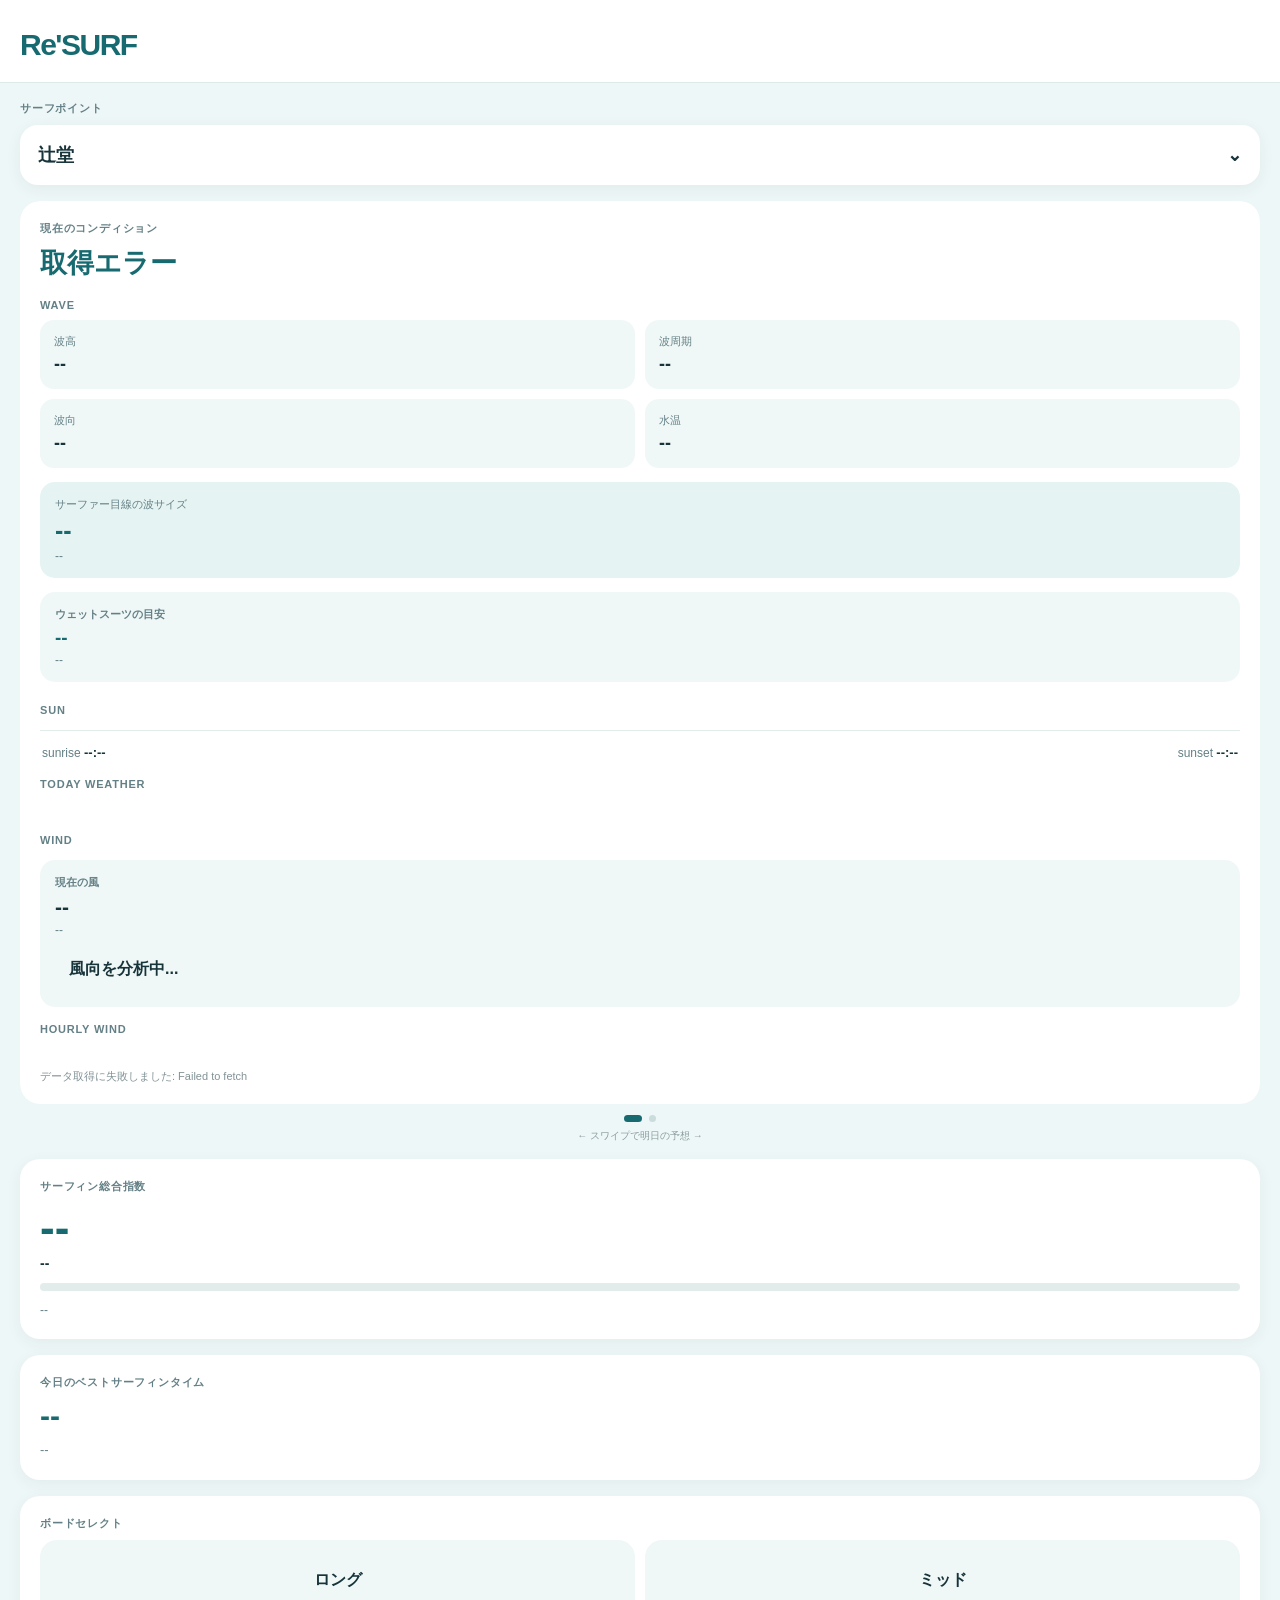
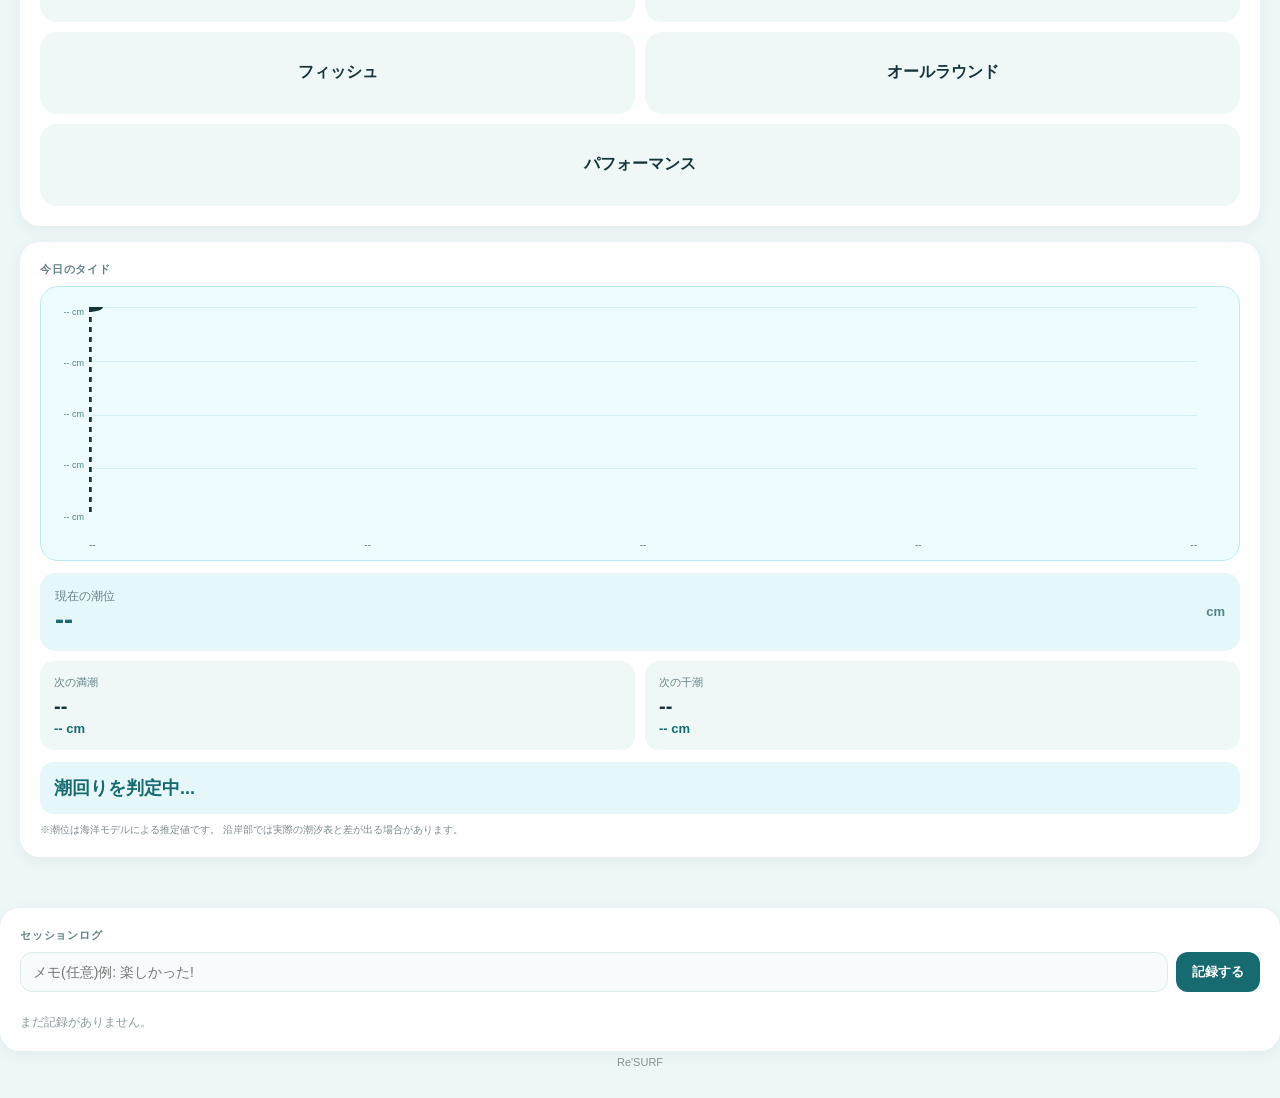
==== commit 7f303ed3: "Update index.html" ====
--- a/index.html
+++ b/index.html
@@ -1,6 +1,3 @@
-
-改良版　最新
-
 <!DOCTYPE html>
 <html lang="ja">
 <head>
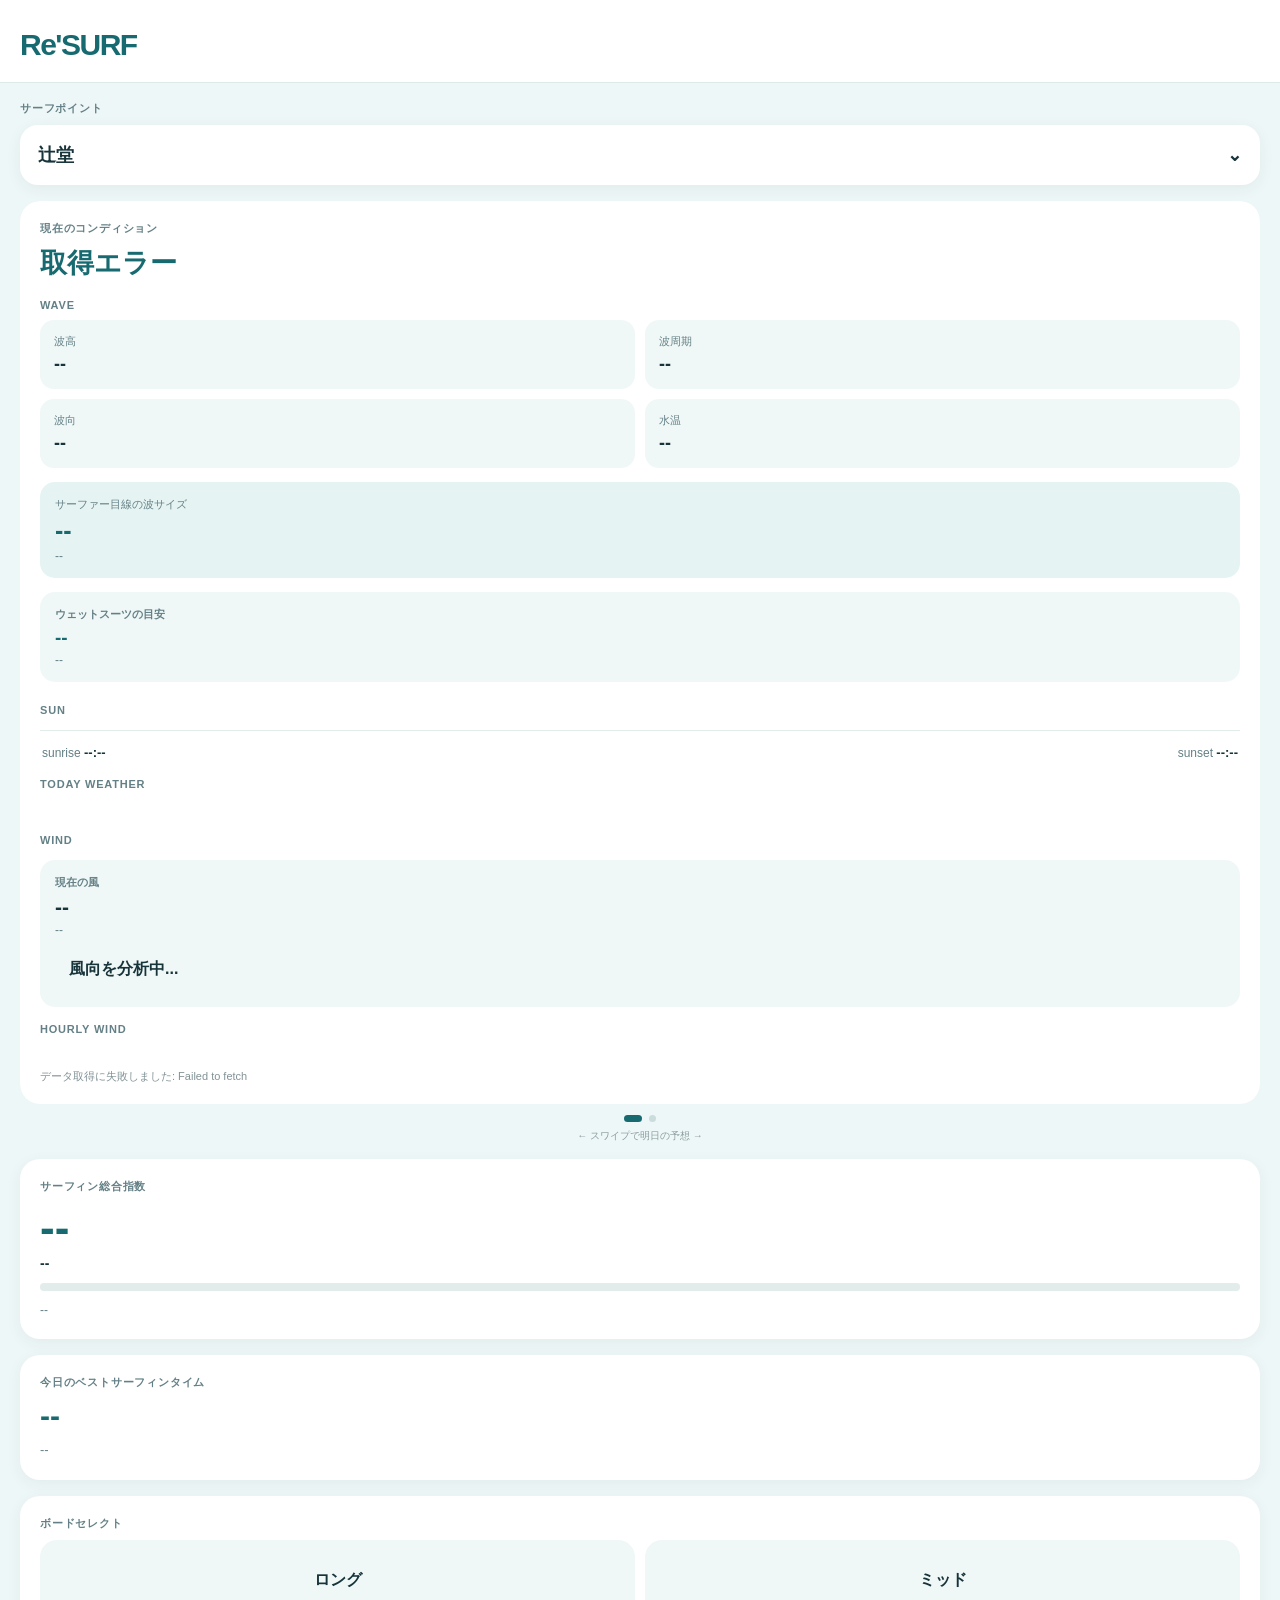
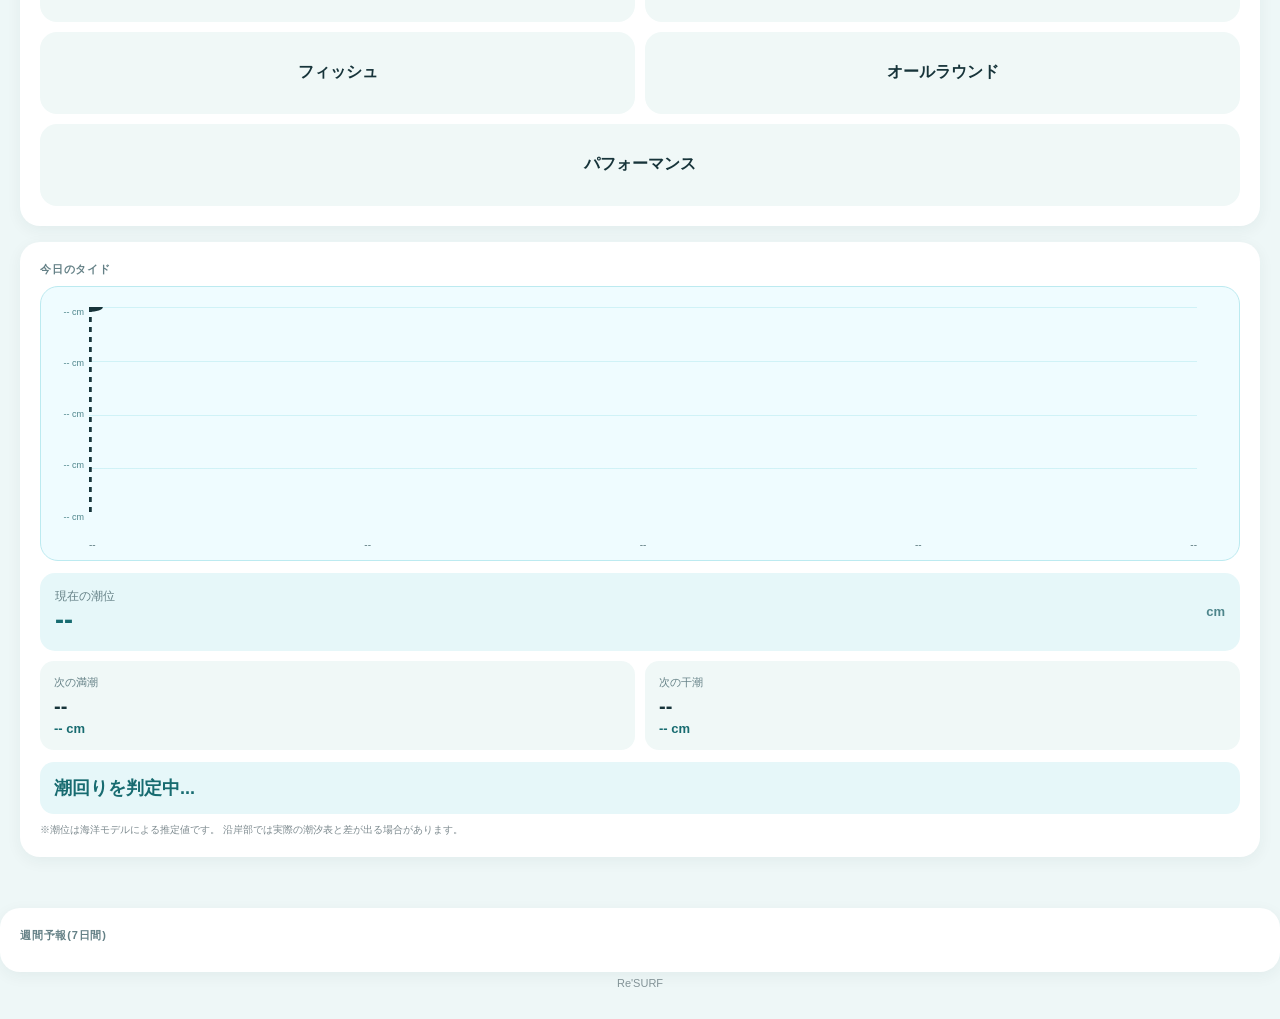
==== commit 5783752e: "Update index.html" ====
--- a/index.html
+++ b/index.html
@@ -139,64 +139,62 @@
   font-size: 12px;
   color: #648086;
 }
-.log-form {
-  display: flex;
-  gap: 8px;
-}
-.log-input {
-  flex: 1;
-  border: 1px solid #dcebea;
-  border-radius: 12px;
-  padding: 11px 12px;
-  font-size: 14px;
-  color: #17343a;
-  background: #f7fbfb;
-}
-.log-add-button {
-  border: none;
-  background: #176b70;
-  color: #ffffff;
-  border-radius: 12px;
-  padding: 0 16px;
-  font-weight: 850;
-  font-size: 13px;
-}
-.log-list {
-  margin-top: 12px;
+.week-list {
+  margin-top: 8px;
   display: flex;
   flex-direction: column;
-  gap: 8px;
-}
-.log-item {
+  gap: 10px;
+}
+.week-row {
+  display: flex;
+  align-items: center;
+  gap: 12px;
   background: #f0f8f7;
-  border-radius: 13px;
-  padding: 11px 13px;
-  display: flex;
-  justify-content: space-between;
-  align-items: center;
-  gap: 10px;
-}
-.log-item-text {
+  border-radius: 15px;
+  padding: 13px 15px;
+}
+.week-day {
+  width: 54px;
+  flex-shrink: 0;
+}
+.week-day-name {
   font-size: 13px;
+  font-weight: 850;
   color: #17343a;
 }
-.log-item-meta {
+.week-day-date {
+  font-size: 10px;
+  color: #648086;
+  margin-top: 1px;
+}
+.week-wave {
+  flex: 1;
+}
+.week-wave-value {
+  font-size: 16px;
+  font-weight: 900;
+  color: #176b70;
+}
+.week-wave-human {
   font-size: 11px;
   color: #648086;
-  margin-top: 2px;
-}
-.log-item-delete {
-  border: none;
-  background: none;
-  color: #a93c3c;
-  font-size: 12px;
-  font-weight: 800;
-  padding: 4px 6px;
-}
-.log-empty {
-  margin-top: 10px;
-  font-size: 12px;
-  color: #8a9b9e;
+  margin-top: 1px;
+}
+.week-wind {
+  text-align: right;
+  flex-shrink: 0;
+}
+.week-wind-badge {
+  display: inline-block;
+  border-radius: 9px;
+  padding: 5px 9px;
+  font-size: 10px;
+  font-weight: 850;
+}
+.week-wind-speed {
+  font-size: 10px;
+  color: #648086;
+  margin-top: 4px;
 }
 .condition-swipe-wrap {
   position: relative;
@@ -1162,14 +1160,9 @@
 </div>
 <div class="card">
   <div class="label">
-    セッションログ
-  </div>
-  <div class="log-form">
-    <input class="log-input" id="logMemo" type="text" placeholder="メモ(任意)例: 楽しかった!">
-    <button class="log-add-button" onclick="addSessionLog()">記録する</button>
-  </div>
-  <div class="log-list" id="logList"></div>
-  <div class="log-empty" id="logEmpty">まだ記録がありません。</div>
+    週間予報(7日間)
+  </div>
+  <div class="week-list" id="weekList"></div>
 </div>
 <div class="bottom">
   Re'SURF
@@ -1796,78 +1789,67 @@
   return { total, label, reason };
 }
 /* =========================
-   セッションログ
+   週間予報(7日間)
 ========================= */
-const LOG_KEY = "resurf_session_log";
-function getSessionLogs() {
-  try {
-    const raw = localStorage.getItem(LOG_KEY);
-    return raw ? JSON.parse(raw) : [];
-  } catch (e) {
-    return [];
-  }
-}
-function saveSessionLogs(logs) {
-  try {
-    localStorage.setItem(LOG_KEY, JSON.stringify(logs));
-  } catch (e) {
-    /* localStorageが使えない環境では何もしない */
-  }
-}
-function addSessionLog() {
-  const memoInput = document.getElementById("logMemo");
-  const memo = memoInput.value.trim();
-  const spot = document.getElementById("selectedSpot").textContent;
-  const entry = {
-    spot: spot,
-    memo: memo,
-    waveHeight: window.currentWaveHeight,
-    at: new Date().toISOString()
-  };
-  const logs = getSessionLogs();
-  logs.unshift(entry);
-  saveSessionLogs(logs.slice(0, 30));
-  memoInput.value = "";
-  renderSessionLog();
-}
-function deleteSessionLog(index) {
-  const logs = getSessionLogs();
-  logs.splice(index, 1);
-  saveSessionLogs(logs);
-  renderSessionLog();
-}
-function renderSessionLog() {
-  const logs = getSessionLogs();
-  const list = document.getElementById("logList");
-  const empty = document.getElementById("logEmpty");
-  list.innerHTML = "";
-  if (!logs.length) {
-    empty.style.display = "block";
-    return;
-  }
-  empty.style.display = "none";
-  logs.forEach((entry, index) => {
-    const date = new Date(entry.at);
-    const dateText = Number.isNaN(date.getTime())
-      ? ""
-      : date.toLocaleString("ja-JP", { timeZone: "Asia/Tokyo", month: "numeric", day: "numeric", hour: "2-digit", minute: "2-digit" });
-    const waveText = Number.isFinite(entry.waveHeight) ? `波高${entry.waveHeight.toFixed(2)}m` : "";
-    const item = document.createElement("div");
-    item.className = "log-item";
-    item.innerHTML = `
-      <div>
-        <div class="log-item-text">${entry.spot}${entry.memo ? " ・ " + escapeHtml(entry.memo) : ""}</div>
-        <div class="log-item-meta">${dateText}${waveText ? " ・ " + waveText : ""}</div>
-      </div>
-      <button class="log-item-delete" onclick="deleteSessionLog(${index})">削除</button>
+const WEEKDAY_NAMES = ["日","月","火","水","木","金","土"];
+function findRepresentativeIndexForDate(times, dateKey, targetHour) {
+  if (!Array.isArray(times)) return -1;
+  const target = new Date(dateKey + `T${String(targetHour).padStart(2,"0")}:00:00+09:00`).getTime();
+  let bestIndex = -1;
+  let bestDiff = Infinity;
+  times.forEach((time, index) => {
+    const date = new Date(time);
+    if (Number.isNaN(date.getTime())) return;
+    const localDate = date.toLocaleDateString("en-CA", { timeZone: "Asia/Tokyo" });
+    if (localDate !== dateKey) return;
+    const diff = Math.abs(date.getTime() - target);
+    if (diff < bestDiff) {
+      bestDiff = diff;
+      bestIndex = index;
+    }
+  });
+  return bestIndex;
+}
+function renderWeekForecast(marine, weather, spot) {
+  const container = document.getElementById("weekList");
+  container.innerHTML = "";
+  if (!marine || !weather || !marine.hourly || !weather.hourly) return;
+  const times = marine.hourly.time;
+  for (let dayOffset = 0; dayOffset < 7; dayOffset++) {
+    const dateKey = addDaysKey(todayKey(), dayOffset);
+    const index = findRepresentativeIndexForDate(times, dateKey, 9);
+    const date = new Date(dateKey + "T00:00:00+09:00");
+    const dayName = dayOffset === 0 ? "今日" : dayOffset === 1 ? "明日" : WEEKDAY_NAMES[date.getDay()];
+    const dateLabel = `${date.getMonth() + 1}/${date.getDate()}`;
+    const row = document.createElement("div");
+    row.className = "week-row";
+    if (index < 0) {
+      row.innerHTML = `
+        <div class="week-day"><div class="week-day-name">${dayName}</div><div class="week-day-date">${dateLabel}</div></div>
+        <div class="week-wave"><div class="week-wave-value">--</div><div class="week-wave-human">データなし</div></div>
+        <div class="week-wind"><span class="week-wind-badge">--</span></div>
+      `;
+      container.appendChild(row);
+      continue;
+    }
+    const waveHeight = Number.isFinite(marine.hourly.wave_height[index]) ? marine.hourly.wave_height[index] : null;
+    const windSpeed = Number.isFinite(weather.hourly.wind_speed_10m[index]) ? weather.hourly.wind_speed_10m[index] : null;
+    const windDirection = Number.isFinite(weather.hourly.wind_direction_10m[index]) ? weather.hourly.wind_direction_10m[index] : null;
+    const windResult = getWindCondition(windDirection, spot);
+    const human = humanWave(waveHeight);
+    row.innerHTML = `
+      <div class="week-day"><div class="week-day-name">${dayName}</div><div class="week-day-date">${dateLabel}</div></div>
+      <div class="week-wave">
+        <div class="week-wave-value">${Number.isFinite(waveHeight) ? waveHeight.toFixed(2) + " m" : "--"}</div>
+        <div class="week-wave-human">${human[0]}</div>
+      </div>
+      <div class="week-wind">
+        <span class="week-wind-badge ${windResult.className}">${windResult.label}</span>
+        <div class="week-wind-speed">${Number.isFinite(windSpeed) ? windSpeed.toFixed(1) + " m/s" : "--"}</div>
+      </div>
     `;
-    list.appendChild(item);
-  });
-}
-function escapeHtml(text) {
-  const div = document.createElement("div");
-  div.textContent = text;
-  return div.innerHTML;
+    container.appendChild(row);
+  }
 }
 function toggleSpots() {
   const menu = document.getElementById("spotMenu");
@@ -1936,14 +1918,14 @@
       "&longitude=" + location.longitude +
       "&current=wave_height,wave_direction,wave_period,sea_level_height_msl,sea_surface_temperature" +
       "&hourly=wave_height,wave_direction,wave_period,sea_level_height_msl,sea_surface_temperature" +
-      "&forecast_days=2&models=best_match&timezone=Asia%2FTokyo";
+      "&forecast_days=7&models=best_match&timezone=Asia%2FTokyo";
     const weatherUrl =
       "https://api.open-meteo.com/v1/forecast" +
       "?latitude=" + location.latitude +
       "&longitude=" + location.longitude +
       "&current=wind_speed_10m,wind_direction_10m,temperature_2m,weather_code" +
       "&hourly=temperature_2m,weather_code,precipitation_probability,wind_speed_10m,wind_direction_10m" +
-      "&daily=sunrise,sunset&forecast_days=2&wind_speed_unit=ms&timezone=Asia%2FTokyo";
+      "&daily=sunrise,sunset&forecast_days=7&wind_speed_unit=ms&timezone=Asia%2FTokyo";
     const [marineResponse, weatherResponse] = await Promise.all([fetch(marineUrl), fetch(weatherUrl)]);
     if (!marineResponse.ok) {
       const errorText = await marineResponse.text();
@@ -1990,6 +1972,7 @@
     renderTomorrowData(marine, weather, location);
     renderTomorrowWeather(weather.hourly.time, weather.hourly.weather_code, weather.hourly.temperature_2m, weather.hourly.precipitation_probability);
     renderTomorrowWind(weather.hourly.time, weather.hourly.wind_speed_10m, weather.hourly.wind_direction_10m, location);
+    renderWeekForecast(marine, weather, location);
     /* 修正点: getRecommendedBoardの戻り値を実際にrenderBoardsへ渡し、
        おすすめのボードをカード上でハイライト表示するように接続 */
     const recommendedBoardId = getRecommendedBoard(waveHeight, wavePeriod);
@@ -2036,7 +2019,6 @@
 renderBoards();
 setupConditionSwipe();
 renderFavoriteStars();
-renderSessionLog();
 const initialSpot = getFavoriteSpot() && spots[getFavoriteSpot()] ? getFavoriteSpot() : "辻堂";
 document.getElementById("selectedSpot").textContent = initialSpot;
 loadData(initialSpot);
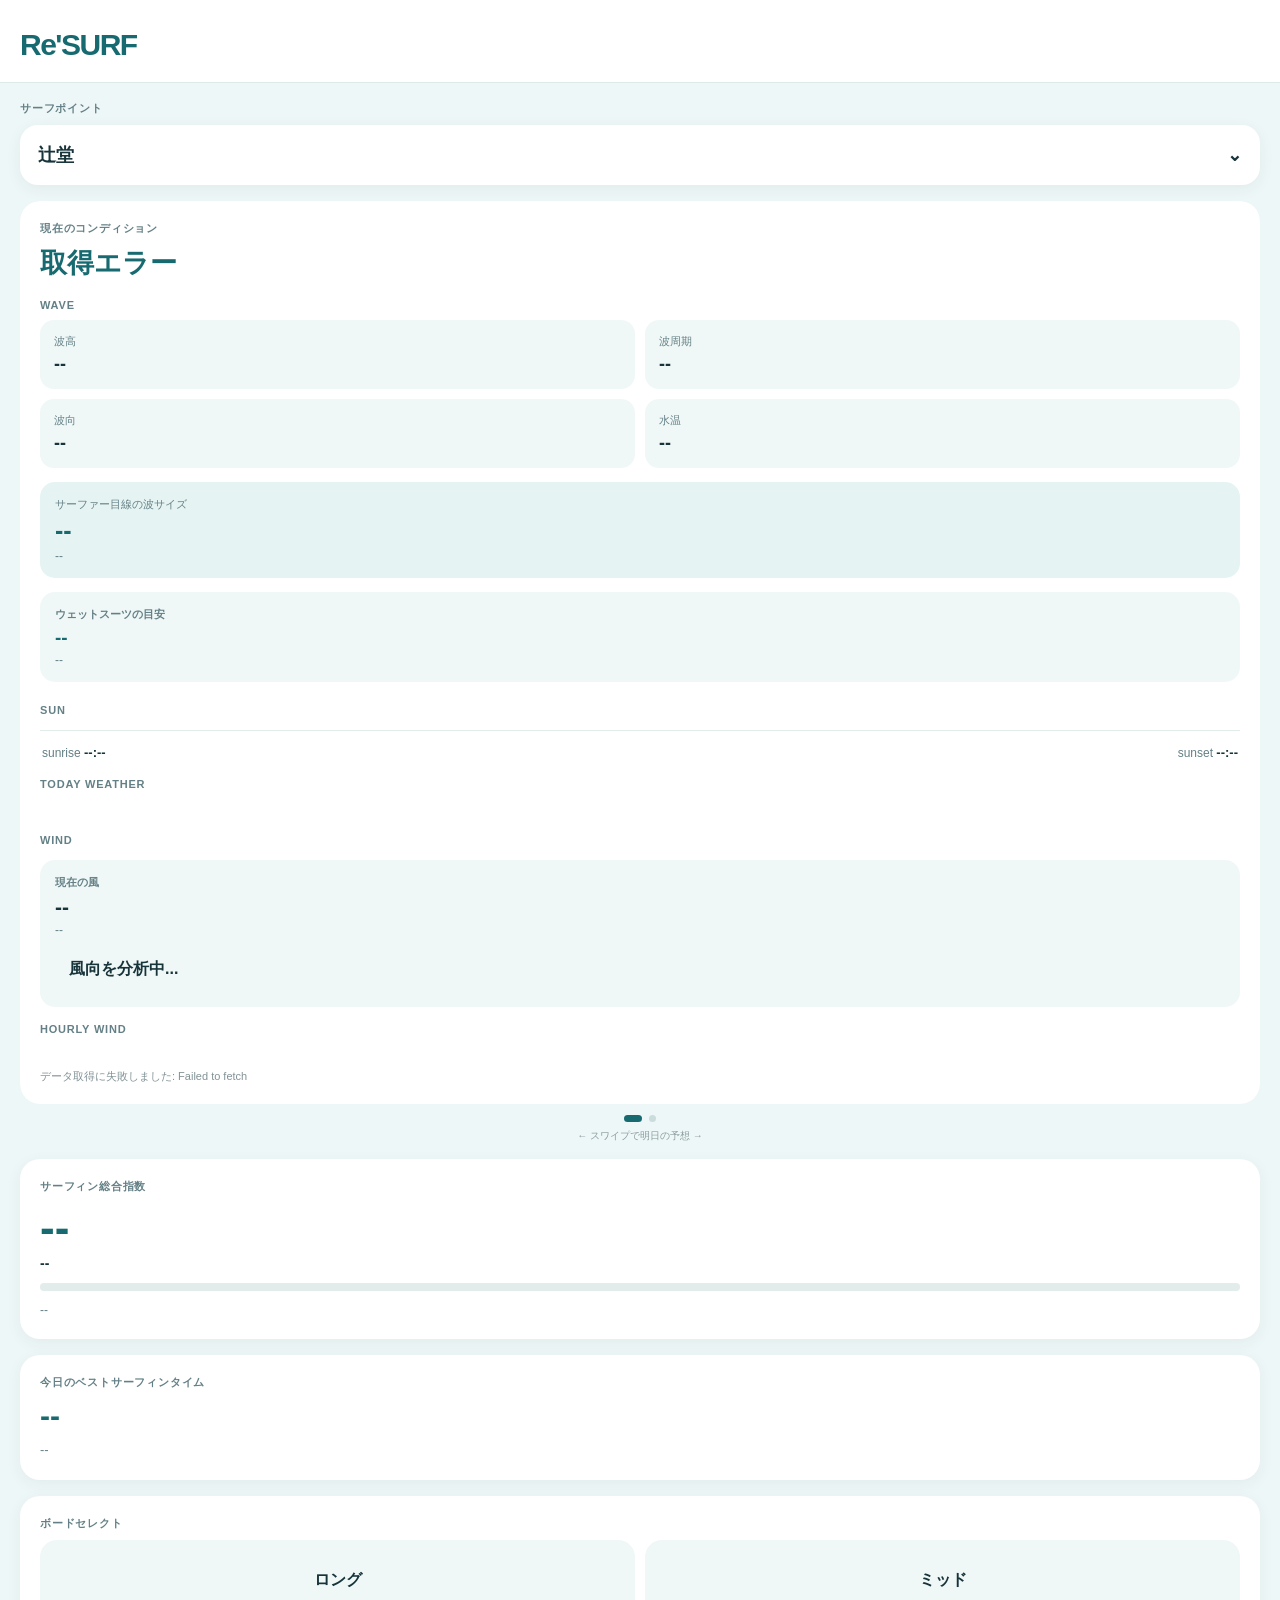
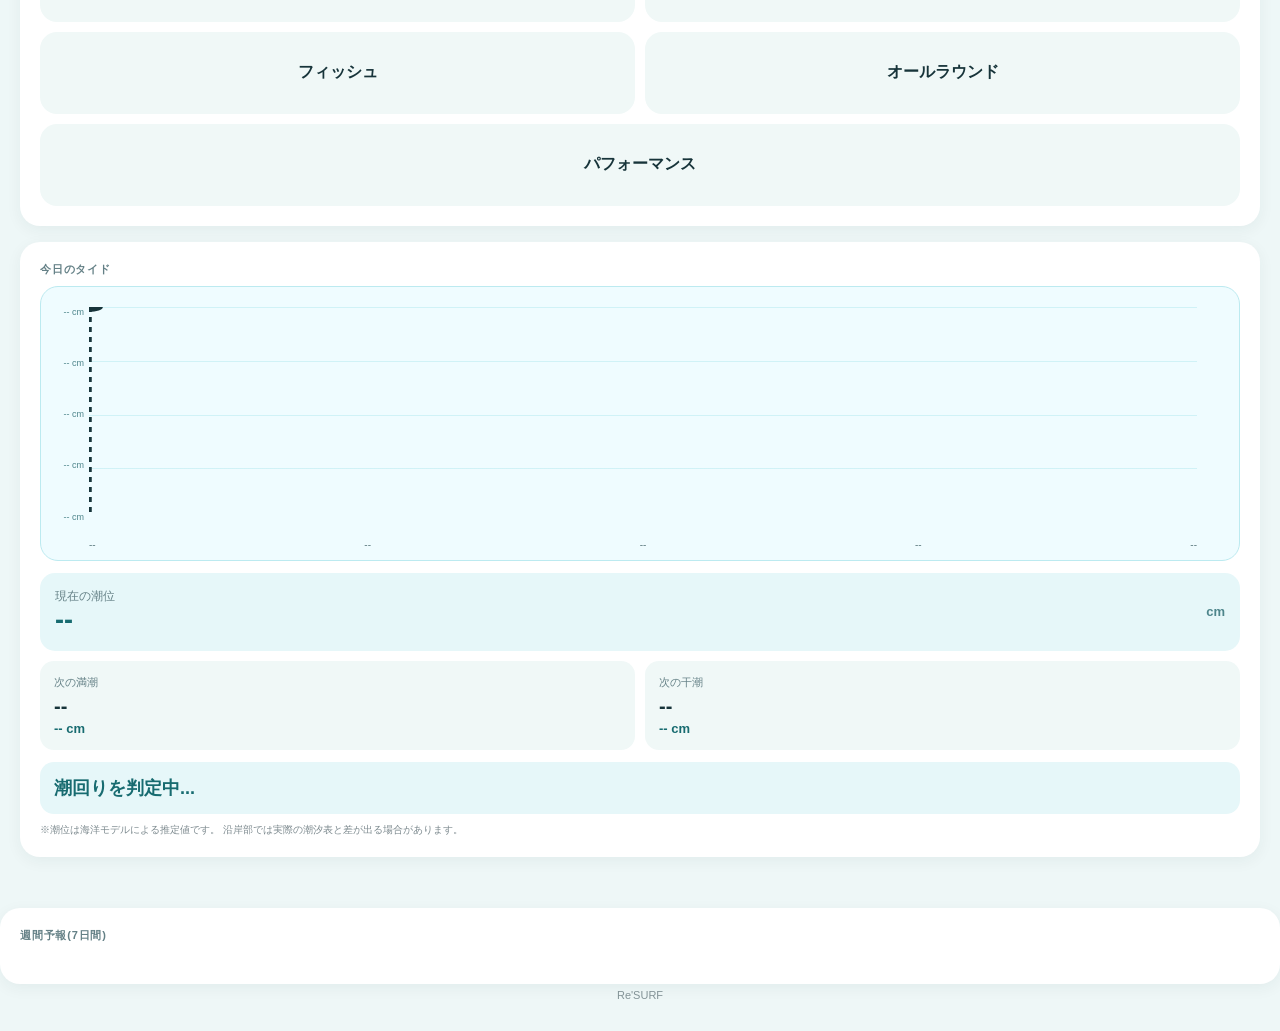
==== commit 0b1ec234: "Update index.html" ====
--- a/index.html
+++ b/index.html
@@ -140,22 +140,27 @@
   color: #648086;
 }
 .week-list {
+  display: flex;
+  gap: 10px;
+  overflow-x: auto;
+  padding: 4px 1px 8px;
   margin-top: 8px;
-  display: flex;
-  flex-direction: column;
-  gap: 10px;
-}
-.week-row {
-  display: flex;
-  align-items: center;
-  gap: 12px;
+  -webkit-overflow-scrolling: touch;
+  scrollbar-width: none;
+}
+.week-list::-webkit-scrollbar {
+  display: none;
+}
+.week-card {
+  flex: 0 0 96px;
   background: #f0f8f7;
-  border-radius: 15px;
-  padding: 13px 15px;
-}
-.week-day {
-  width: 54px;
-  flex-shrink: 0;
+  border-radius: 17px;
+  padding: 14px 10px;
+  text-align: center;
+}
+.week-card.today {
+  background: #e1f3f2;
+  box-shadow: inset 0 0 0 1px #b9dfdc;
 }
 .week-day-name {
   font-size: 13px;
@@ -167,34 +172,56 @@
   color: #648086;
   margin-top: 1px;
 }
-.week-wave {
-  flex: 1;
+.week-gauge-track {
+  margin: 12px auto 0;
+  width: 20px;
+  height: 80px;
+  border-radius: 10px;
+  background: #dcebea;
+  position: relative;
+  overflow: hidden;
+}
+.week-gauge-fill {
+  position: absolute;
+  bottom: 0;
+  left: 0;
+  right: 0;
+  border-radius: 10px;
+  background: #176b70;
+  transition: height .3s ease;
+}
+.week-gauge-fill.gauge-small {
+  background: #7fb8ba;
+}
+.week-gauge-fill.gauge-mid {
+  background: #2f9490;
+}
+.week-gauge-fill.gauge-big {
+  background: #176b70;
 }
 .week-wave-value {
-  font-size: 16px;
+  margin-top: 9px;
+  font-size: 15px;
   font-weight: 900;
   color: #176b70;
 }
 .week-wave-human {
-  font-size: 11px;
-  color: #648086;
-  margin-top: 1px;
-}
-.week-wind {
-  text-align: right;
-  flex-shrink: 0;
+  margin-top: 2px;
+  font-size: 10px;
+  color: #648086;
 }
 .week-wind-badge {
   display: inline-block;
+  margin-top: 9px;
   border-radius: 9px;
-  padding: 5px 9px;
+  padding: 5px 8px;
+  font-size: 9px;
+  font-weight: 850;
+}
+.week-wind-speed {
+  margin-top: 5px;
   font-size: 10px;
-  font-weight: 850;
-}
-.week-wind-speed {
-  font-size: 10px;
-  color: #648086;
-  margin-top: 4px;
+  color: #648086;
 }
 .condition-swipe-wrap {
   position: relative;
@@ -1815,21 +1842,25 @@
   container.innerHTML = "";
   if (!marine || !weather || !marine.hourly || !weather.hourly) return;
   const times = marine.hourly.time;
+  /* ゲージのスケール上限。この高さ以上は満タン表示にする */
+  const GAUGE_MAX_HEIGHT = 2.0;
   for (let dayOffset = 0; dayOffset < 7; dayOffset++) {
     const dateKey = addDaysKey(todayKey(), dayOffset);
     const index = findRepresentativeIndexForDate(times, dateKey, 9);
     const date = new Date(dateKey + "T00:00:00+09:00");
     const dayName = dayOffset === 0 ? "今日" : dayOffset === 1 ? "明日" : WEEKDAY_NAMES[date.getDay()];
     const dateLabel = `${date.getMonth() + 1}/${date.getDate()}`;
-    const row = document.createElement("div");
-    row.className = "week-row";
+    const card = document.createElement("div");
+    card.className = "week-card" + (dayOffset === 0 ? " today" : "");
     if (index < 0) {
-      row.innerHTML = `
-        <div class="week-day"><div class="week-day-name">${dayName}</div><div class="week-day-date">${dateLabel}</div></div>
-        <div class="week-wave"><div class="week-wave-value">--</div><div class="week-wave-human">データなし</div></div>
-        <div class="week-wind"><span class="week-wind-badge">--</span></div>
+      card.innerHTML = `
+        <div class="week-day-name">${dayName}</div>
+        <div class="week-day-date">${dateLabel}</div>
+        <div class="week-gauge-track"><div class="week-gauge-fill" style="height:0%;"></div></div>
+        <div class="week-wave-value">--</div>
+        <div class="week-wave-human">データなし</div>
       `;
-      container.appendChild(row);
+      container.appendChild(card);
       continue;
     }
     const waveHeight = Number.isFinite(marine.hourly.wave_height[index]) ? marine.hourly.wave_height[index] : null;
@@ -1837,18 +1868,20 @@
     const windDirection = Number.isFinite(weather.hourly.wind_direction_10m[index]) ? weather.hourly.wind_direction_10m[index] : null;
     const windResult = getWindCondition(windDirection, spot);
     const human = humanWave(waveHeight);
-    row.innerHTML = `
-      <div class="week-day"><div class="week-day-name">${dayName}</div><div class="week-day-date">${dateLabel}</div></div>
-      <div class="week-wave">
-        <div class="week-wave-value">${Number.isFinite(waveHeight) ? waveHeight.toFixed(2) + " m" : "--"}</div>
-        <div class="week-wave-human">${human[0]}</div>
-      </div>
-      <div class="week-wind">
-        <span class="week-wind-badge ${windResult.className}">${windResult.label}</span>
-        <div class="week-wind-speed">${Number.isFinite(windSpeed) ? windSpeed.toFixed(1) + " m/s" : "--"}</div>
-      </div>
+    const gaugePercent = Number.isFinite(waveHeight) ? Math.max(4, Math.min(100, (waveHeight / GAUGE_MAX_HEIGHT) * 100)) : 0;
+    const gaugeClass = !Number.isFinite(waveHeight) ? "" : waveHeight < 0.5 ? "gauge-small" : waveHeight < 1.0 ? "gauge-mid" : "gauge-big";
+    card.innerHTML = `
+      <div class="week-day-name">${dayName}</div>
+      <div class="week-day-date">${dateLabel}</div>
+      <div class="week-gauge-track">
+        <div class="week-gauge-fill ${gaugeClass}" style="height:${gaugePercent}%;"></div>
+      </div>
+      <div class="week-wave-value">${Number.isFinite(waveHeight) ? waveHeight.toFixed(2) + " m" : "--"}</div>
+      <div class="week-wave-human">${human[0]}</div>
+      <span class="week-wind-badge ${windResult.className}">${windResult.label}</span>
+      <div class="week-wind-speed">${Number.isFinite(windSpeed) ? windSpeed.toFixed(1) + " m/s" : "--"}</div>
     `;
-    container.appendChild(row);
+    container.appendChild(card);
   }
 }
 function toggleSpots() {
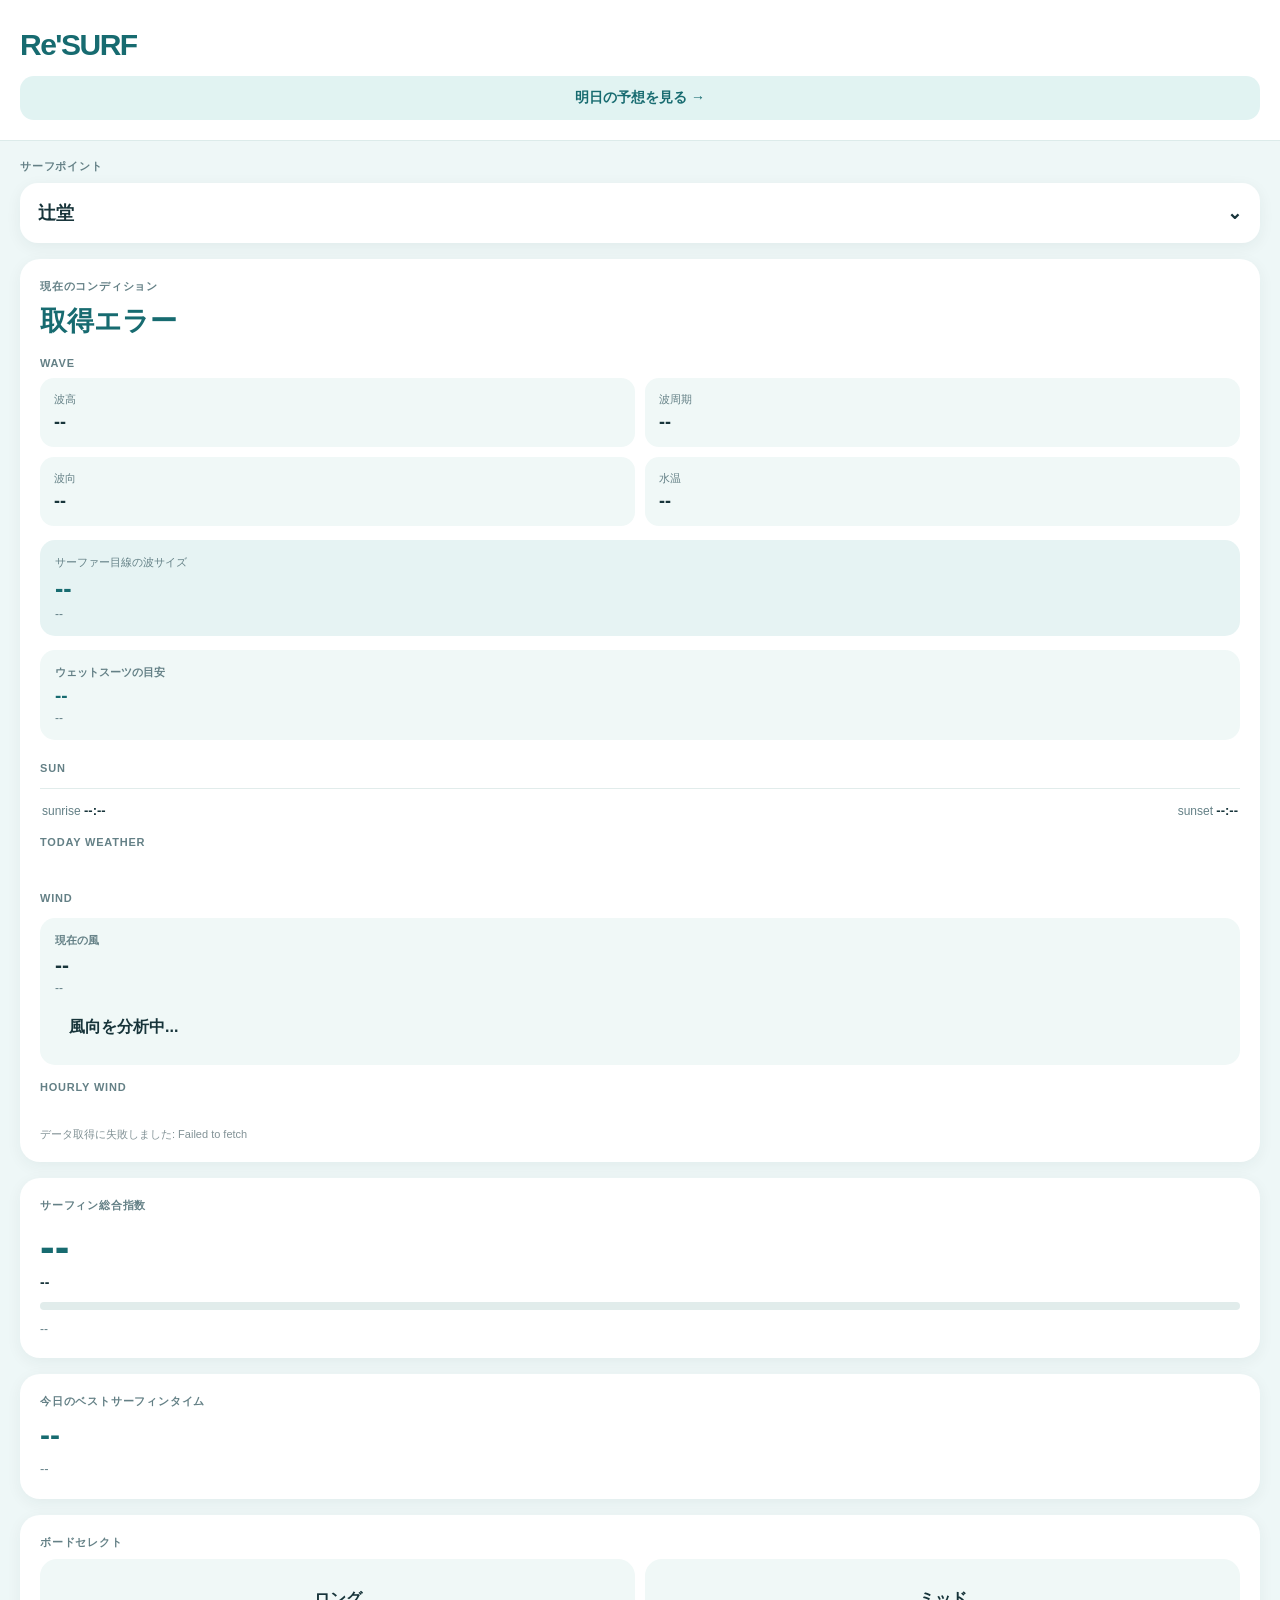
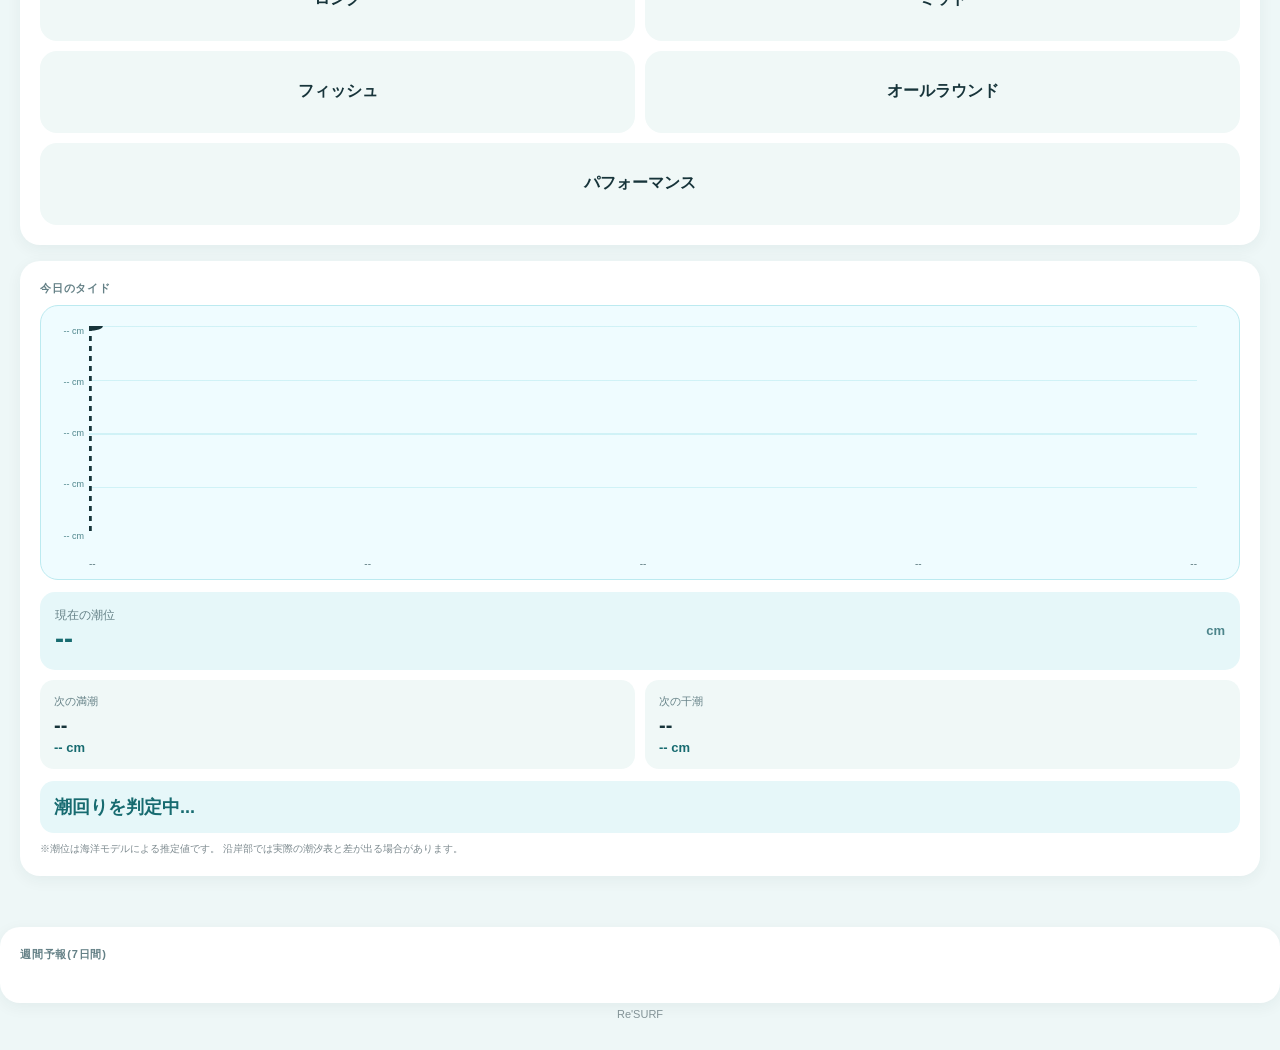
==== commit 7f10c7a0: "Update index.html" ====
--- a/index.html
+++ b/index.html
@@ -23,6 +23,19 @@
   background: #ffffff;
   padding: 28px 20px 20px;
   border-bottom: 1px solid #dcebea;
+}
+.tomorrow-button {
+  display: block;
+  margin-top: 14px;
+  width: 100%;
+  border: none;
+  background: #e1f3f2;
+  color: #176b70;
+  border-radius: 14px;
+  padding: 13px;
+  font-weight: 850;
+  font-size: 14px;
+  text-align: center;
 }
 .logo {
   font-size: 30px;
@@ -223,51 +236,11 @@
   font-size: 10px;
   color: #648086;
 }
-.condition-swipe-wrap {
-  position: relative;
-  overflow: hidden;
+.condition-page {
   margin-top: 16px;
-  border-radius: 20px;
-  touch-action: pan-y;
-}
-.condition-swipe-track {
-  display: flex;
-  width: 200%;
-  transition: transform .28s ease;
-  will-change: transform;
-}
-.condition-page {
-  width: 50%;
-  flex: 0 0 50%;
 }
 .condition-page .card {
   margin-top: 0;
-  box-shadow: none;
-}
-.swipe-indicator {
-  display: flex;
-  justify-content: center;
-  align-items: center;
-  gap: 7px;
-  margin-top: 11px;
-}
-.swipe-dot {
-  width: 7px;
-  height: 7px;
-  border-radius: 50%;
-  background: #cbdcdd;
-  transition: all .2s ease;
-}
-.swipe-dot.active {
-  width: 18px;
-  border-radius: 5px;
-  background: #176b70;
-}
-.swipe-hint {
-  text-align: center;
-  margin-top: 7px;
-  color: #8a9b9e;
-  font-size: 10px;
 }
 .condition {
   font-size: 27px;
@@ -590,6 +563,10 @@
   font-weight: 850;
   font-size: 14px;
 }
+.tomorrow-modal {
+  max-height: 85vh;
+  overflow-y: auto;
+}
 .tide-chart {
   position: relative;
   width: 100%;
@@ -751,6 +728,7 @@
 <body>
 <div class="header">
   <div class="logo">Re'SURF</div>
+  <button class="tomorrow-button" onclick="openTomorrowModal()">明日の予想を見る →</button>
 </div>
 <div class="content">
 <div class="label">
@@ -774,11 +752,6 @@
   <div class="spot-item"><span onclick="selectSpot('鴨川')" style="flex:1;">鴨川</span><span class="favorite-star" id="star-鴨川" onclick="toggleFavorite('鴨川', event)">★</span></div>
   <div class="spot-item"><span onclick="selectSpot('平砂浦')" style="flex:1;">平砂浦</span><span class="favorite-star" id="star-平砂浦" onclick="toggleFavorite('平砂浦', event)">★</span></div>
 </div>
-<div class="condition-swipe-wrap" id="conditionSwipe">
-  <div
-    class="condition-swipe-track"
-    id="conditionTrack"
-  >
 <div class="condition-page">
   <div class="card">
     <div class="label">
@@ -900,137 +873,6 @@
     </div>
   </div>
 </div>
-<div class="condition-page">
-  <div class="card">
-    <div class="label">
-      明日の予想
-    </div>
-    <div
-      class="condition"
-      id="tomorrowCondition"
-    >
-      読み込み中...
-    </div>
-    <div
-      class="forecast-time"
-      id="tomorrowForecastTime"
-    >
-      --:--頃の予想
-    </div>
-    <div class="label" style="margin-top:18px;">
-      WAVE
-    </div>
-    <div class="data">
-      <div class="data-box">
-        <div class="data-title">波高</div>
-        <div class="data-value" id="tomorrowWaveHeight">--</div>
-      </div>
-      <div class="data-box">
-        <div class="data-title">波周期</div>
-        <div class="data-value" id="tomorrowWavePeriod">--</div>
-      </div>
-      <div class="data-box">
-        <div class="data-title">波向</div>
-        <div class="data-value" id="tomorrowWaveDirection">--</div>
-      </div>
-      <div class="data-box">
-        <div class="data-title">水温</div>
-        <div class="data-value" id="tomorrowWaterTemp">--</div>
-      </div>
-    </div>
-    <div class="wave-human">
-      <div class="wave-human-title">
-        サーファー目線の波サイズ
-      </div>
-      <div
-        class="wave-human-value"
-        id="tomorrowHumanWave"
-      >
-        --
-      </div>
-      <div
-        class="wave-human-reason"
-        id="tomorrowHumanWaveReason"
-      >
-        --
-      </div>
-    </div>
-    <div class="label" style="margin-top:22px;">
-      SUN
-    </div>
-    <div class="sun-row">
-      <span>
-        sunrise
-        <strong id="tomorrowSunrise">--:--</strong>
-      </span>
-      <span>
-        sunset
-        <strong id="tomorrowSunset">--:--</strong>
-      </span>
-    </div>
-    <div
-      class="label"
-      style="margin-top:16px;"
-    >
-      TOMORROW WEATHER
-    </div>
-    <div
-      class="hourly-scroll"
-      id="tomorrowWeatherHourly"
-    ></div>
-    <div class="label" style="margin-top:22px;">
-      WIND
-    </div>
-    <div class="wind-box">
-      <div class="wind-title">
-        明日の風
-      </div>
-      <div
-        class="wind-main"
-        id="tomorrowWindDirection"
-      >
-        --
-      </div>
-      <div
-        class="wind-detail"
-        id="tomorrowWindSpeed"
-      >
-        --
-      </div>
-      <div
-        class="wind-condition"
-        id="tomorrowWindCondition"
-      >
-        風向を分析中...
-      </div>
-    </div>
-    <div
-      class="label"
-      style="margin-top:16px;"
-    >
-      HOURLY WIND
-    </div>
-    <div
-      class="hourly-scroll"
-      id="tomorrowWindHourly"
-    ></div>
-  </div>
-</div>
-  </div>
-</div>
-<div class="swipe-indicator">
-  <div
-    class="swipe-dot active"
-    id="swipeDotToday"
-  ></div>
-  <div
-    class="swipe-dot"
-    id="swipeDotTomorrow"
-  ></div>
-</div>
-<div class="swipe-hint">
-  ← スワイプで明日の予想 →
-</div>
 <div class="card">
   <div class="label">
     サーフィン総合指数
@@ -1232,6 +1074,136 @@
 </button>
   </div>
 </div>
+<div
+  class="modal-overlay"
+  id="tomorrowModal"
+  onclick="closeTomorrowModal(event)"
+>
+  <div
+    class="board-modal tomorrow-modal"
+    onclick="event.stopPropagation()"
+  >
+<div class="modal-label">
+  TOMORROW FORECAST
+</div>
+<div
+  class="condition"
+  id="tomorrowCondition"
+  style="margin-top:4px;"
+>
+  読み込み中...
+</div>
+<div
+  class="forecast-time"
+  id="tomorrowForecastTime"
+>
+  --:--頃の予想
+</div>
+<div class="label" style="margin-top:18px;">
+  WAVE
+</div>
+<div class="data">
+  <div class="data-box">
+    <div class="data-title">波高</div>
+    <div class="data-value" id="tomorrowWaveHeight">--</div>
+  </div>
+  <div class="data-box">
+    <div class="data-title">波周期</div>
+    <div class="data-value" id="tomorrowWavePeriod">--</div>
+  </div>
+  <div class="data-box">
+    <div class="data-title">波向</div>
+    <div class="data-value" id="tomorrowWaveDirection">--</div>
+  </div>
+  <div class="data-box">
+    <div class="data-title">水温</div>
+    <div class="data-value" id="tomorrowWaterTemp">--</div>
+  </div>
+</div>
+<div class="wave-human">
+  <div class="wave-human-title">
+    サーファー目線の波サイズ
+  </div>
+  <div
+    class="wave-human-value"
+    id="tomorrowHumanWave"
+  >
+    --
+  </div>
+  <div
+    class="wave-human-reason"
+    id="tomorrowHumanWaveReason"
+  >
+    --
+  </div>
+</div>
+<div class="label" style="margin-top:22px;">
+  SUN
+</div>
+<div class="sun-row">
+  <span>
+    sunrise
+    <strong id="tomorrowSunrise">--:--</strong>
+  </span>
+  <span>
+    sunset
+    <strong id="tomorrowSunset">--:--</strong>
+  </span>
+</div>
+<div
+  class="label"
+  style="margin-top:16px;"
+>
+  TOMORROW WEATHER
+</div>
+<div
+  class="hourly-scroll"
+  id="tomorrowWeatherHourly"
+></div>
+<div class="label" style="margin-top:22px;">
+  WIND
+</div>
+<div class="wind-box">
+  <div class="wind-title">
+    明日の風
+  </div>
+  <div
+    class="wind-main"
+    id="tomorrowWindDirection"
+  >
+    --
+  </div>
+  <div
+    class="wind-detail"
+    id="tomorrowWindSpeed"
+  >
+    --
+  </div>
+  <div
+    class="wind-condition"
+    id="tomorrowWindCondition"
+  >
+    風向を分析中...
+  </div>
+</div>
+<div
+  class="label"
+  style="margin-top:16px;"
+>
+  HOURLY WIND
+</div>
+<div
+  class="hourly-scroll"
+  id="tomorrowWindHourly"
+></div>
+<button
+  class="modal-close"
+  onclick="closeTomorrowModal()"
+>
+  閉じる
+</button>
+  </div>
+</div>
 <script>
 const spots = {
   "辻堂": {
@@ -1292,19 +1264,73 @@
     list.appendChild(card);
   });
 }
+/* =========================
+   コンディション別アドバイス
+   波のサイズ(小/中/大)×ボードごとに
+   アドバイス本文そのものを変える
+========================= */
+function getWaveSizeCategory(height) {
+  if (!Number.isFinite(height)) return "unknown";
+  if (height < 0.5) return "small";
+  if (height < 1.2) return "mid";
+  return "big";
+}
+const boardAdviceTable = {
+  long: {
+    small: "小波でもロングの浮力を活かせば余裕をもってテイクオフできる。波が来る前から少し早めにパドルを始めて、板のスピードだけで波に乗る意識。ノーズライドなど遊びを取り入れるのにも向いているサイズ。",
+    mid: "テイクオフの早さと安定感を活かして、まずは波のいいピークを選ぶ。厚めのセクションでは無理にアクションを狙わず、早めに立ってスピードを維持するのがポイント。",
+    big: "サイズがある分、テイクオフのタイミングがシビアになる。波が立ち上がる少し手前から潔くパドルに入り、無理せず波の肩側から入るライン取りを優先。ロングは取り回しに時間がかかるので、他のサーファーとの間隔にも注意。"
+  },
+  mid: {
+    small: "小波では板のスピードが出にくいので、早めのパドルとしっかりしたテイクオフを意識。波のパワーが弱い分、ボトムでしっかり加速してからターンに入る。",
+    mid: "波をよく見て少し前からテイクオフし、板のスピードを落とさずラインを長く使う。厚いセクションでは焦ってターンを入れず、板を走らせることを優先。",
+    big: "サイズが出るとミッドレングスは取り回しが少し重く感じやすい。テイクオフの位置取りを慎重に行い、無理に大きなターンを狙わず、まずは安定してラインをキープすることを優先。"
+  },
+  fish: {
+    small: "フィッシュの得意なサイズ。板のスピードに乗って早めに横へ動き、小さいセクションでもスピードを殺さないラインを意識するとつながりやすい。",
+    mid: "フィッシュのスピードを活かして、テイクオフ後は早めに横へ。厚い波ではレールを入れすぎず、板を走らせながら波のポケットへ戻るイメージ。",
+    big: "サイズが大きいとフィッシュは少し不安定になりやすいので、テイクオフを慎重に。無理なアクションよりも、パワーゾーンをキープして走らせることを優先した方が安全。"
+  },
+  allround: {
+    small: "小波でも十分に楽しめるが、板のスピードを維持するために早めのテイクオフを心がける。物足りなければ、積極的にセクションを探して動きを入れる。",
+    mid: "波のフェイスに合わせてテイクオフ位置を調整。まずはスピードを作ってから、波の力があるセクションでターンを入れる。",
+    big: "オールラウンドの安定感を活かしつつ、サイズに応じてテイクオフのタイミングを早めに。パワーのあるセクションでは無理せず、まずは板を走らせて状況を見極める。"
+  },
+  performance: {
+    small: "小波だとスピードが出にくいので、無理に縦への動きを狙わず、横方向のスピードを重視したライン取りが安定する。",
+    mid: "波にパワーがあるなら、テイクオフ後すぐにラインを決めてポケットへ。小さめなら無理に縦へ行かず、スピードを失わないライン取りを優先。",
+    big: "サイズが出るとパフォーマンスボードの本領を発揮しやすいが、テイクオフのタイミングを外すとリスクも大きい。無理をせず、確実に波をとらえてからアクションを組み立てる。"
+  }
+};
+function getWindAdviceSentence(windLabel, windSpeed) {
+  if (windLabel === "オフショア") {
+    return "オフショアで波のフェイスがきれいなので、いつもより積極的にアクションを狙いやすいコンディション。";
+  }
+  if (windLabel === "サイドオフ") {
+    return "サイドオフでまずまず面はキープされているので、通常通りのライン取りで問題なさそう。";
+  }
+  if (windLabel === "サイドオン") {
+    return "サイドオンで多少面が荒れやすいので、テイクオフのタイミングをいつもより慎重に。";
+  }
+  if (windLabel === "オンショア") {
+    const strong = Number.isFinite(windSpeed) && windSpeed >= 7;
+    return strong
+      ? "オンショアが強めで面が崩れやすいので、無理なアクションは避けて安全第一で。"
+      : "オンショアで面が少し荒れやすいので、スピードを落とさないラインを意識。";
+  }
+  return "";
+}
 function getBoardAdvice(boardId, height, period, windSpeed, windCondition) {
   const waveText = Number.isFinite(height) ? `${height.toFixed(2)}m` : "--";
   const periodText = Number.isFinite(period) ? `${period.toFixed(1)}秒` : "--";
   const base = `現在の波は約${waveText}・周期${periodText}。`;
-  const windText = windCondition ? `風は${windCondition}。` : "";
-  const advice = {
-    long: `${base}${windText} テイクオフの早さと安定感を活かして、まずは波のいいピークを選ぶ。小波なら無理にアクションを狙わず、早めに立ってスピードを維持するのがポイント。`,
-    mid: `${base}${windText} 波をよく見て少し前からテイクオフし、板のスピードを落とさずラインを長く使う。厚いセクションでは焦ってターンを入れず、板を走らせることを優先。`,
-    fish: `${base}${windText} フィッシュのスピードを活かして、テイクオフ後は早めに横へ。厚い波ではレールを入れすぎず、板を走らせながら波のポケットへ戻るイメージ。`,
-    allround: `${base}${windText} 波のフェイスに合わせてテイクオフ位置を調整。まずはスピードを作ってから、波の力があるセクションでターンを入れる。`,
-    performance: `${base}${windText} 波にパワーがあるなら、テイクオフ後すぐにラインを決めてポケットへ。小さめなら無理に縦へ行かず、スピードを失わないライン取りを優先。`
-  };
-  return advice[boardId] || "";
+  const sizeCategory = getWaveSizeCategory(height);
+  const boardTable = boardAdviceTable[boardId];
+  const bodyText = boardTable
+    ? (boardTable[sizeCategory] || boardTable.mid)
+    : "";
+  const windSentence = getWindAdviceSentence(windCondition, windSpeed);
+  return `${base}${bodyText}${windSentence ? " " + windSentence : ""}`;
 }
 function openBoardModal(boardId) {
   const board = boards.find(item => item.id === boardId);
@@ -1328,6 +1354,15 @@
     return;
   }
   document.getElementById("boardModal").classList.remove("show");
+}
+function openTomorrowModal() {
+  document.getElementById("tomorrowModal").classList.add("show");
+}
+function closeTomorrowModal(event) {
+  if (event && event.target !== document.getElementById("tomorrowModal")) {
+    return;
+  }
+  document.getElementById("tomorrowModal").classList.remove("show");
 }
 function getRecommendedBoard(height, period) {
   if (!Number.isFinite(height)) return null;
@@ -1892,52 +1927,6 @@
   document.getElementById("selectedSpot").textContent = spot;
   document.getElementById("spotMenu").style.display = "none";
   loadData(spot);
-}
-let conditionPage = 0;
-function setConditionPage(page) {
-  conditionPage = page === 1 ? 1 : 0;
-  const track = document.getElementById("conditionTrack");
-  track.style.transform = conditionPage === 1 ? "translateX(-50%)" : "translateX(0)";
-  document.getElementById("swipeDotToday").classList.toggle("active", conditionPage === 0);
-  document.getElementById("swipeDotTomorrow").classList.toggle("active", conditionPage === 1);
-}
-function setupConditionSwipe() {
-  const area = document.getElementById("conditionSwipe");
-  let startX = 0;
-  let startY = 0;
-  let isDragging = false;
-  area.addEventListener("touchstart", event => {
-    if (!event.touches || !event.touches.length) return;
-    startX = event.touches[0].clientX;
-    startY = event.touches[0].clientY;
-    isDragging = true;
-  }, { passive: true });
-  area.addEventListener("touchend", event => {
-    if (!isDragging) return;
-    isDragging = false;
-    if (!event.changedTouches || !event.changedTouches.length) return;
-    const endX = event.changedTouches[0].clientX;
-    const endY = event.changedTouches[0].clientY;
-    const deltaX = endX - startX;
-    const deltaY = endY - startY;
-    if (Math.abs(deltaX) < 50 || Math.abs(deltaX) < Math.abs(deltaY)) return;
-    if (deltaX < 0) setConditionPage(1);
-    else setConditionPage(0);
-  }, { passive: true });
-  area.addEventListener("mousedown", event => {
-    startX = event.clientX;
-    startY = event.clientY;
-    isDragging = true;
-  });
-  area.addEventListener("mouseup", event => {
-    if (!isDragging) return;
-    isDragging = false;
-    const deltaX = event.clientX - startX;
-    const deltaY = event.clientY - startY;
-    if (Math.abs(deltaX) < 50 || Math.abs(deltaX) < Math.abs(deltaY)) return;
-    if (deltaX < 0) setConditionPage(1);
-    else setConditionPage(0);
-  });
 }
 async function loadData(spot) {
   const location = spots[spot];
@@ -2050,7 +2039,6 @@
   }
 }
 renderBoards();
-setupConditionSwipe();
 renderFavoriteStars();
 const initialSpot = getFavoriteSpot() && spots[getFavoriteSpot()] ? getFavoriteSpot() : "辻堂";
 document.getElementById("selectedSpot").textContent = initialSpot;
